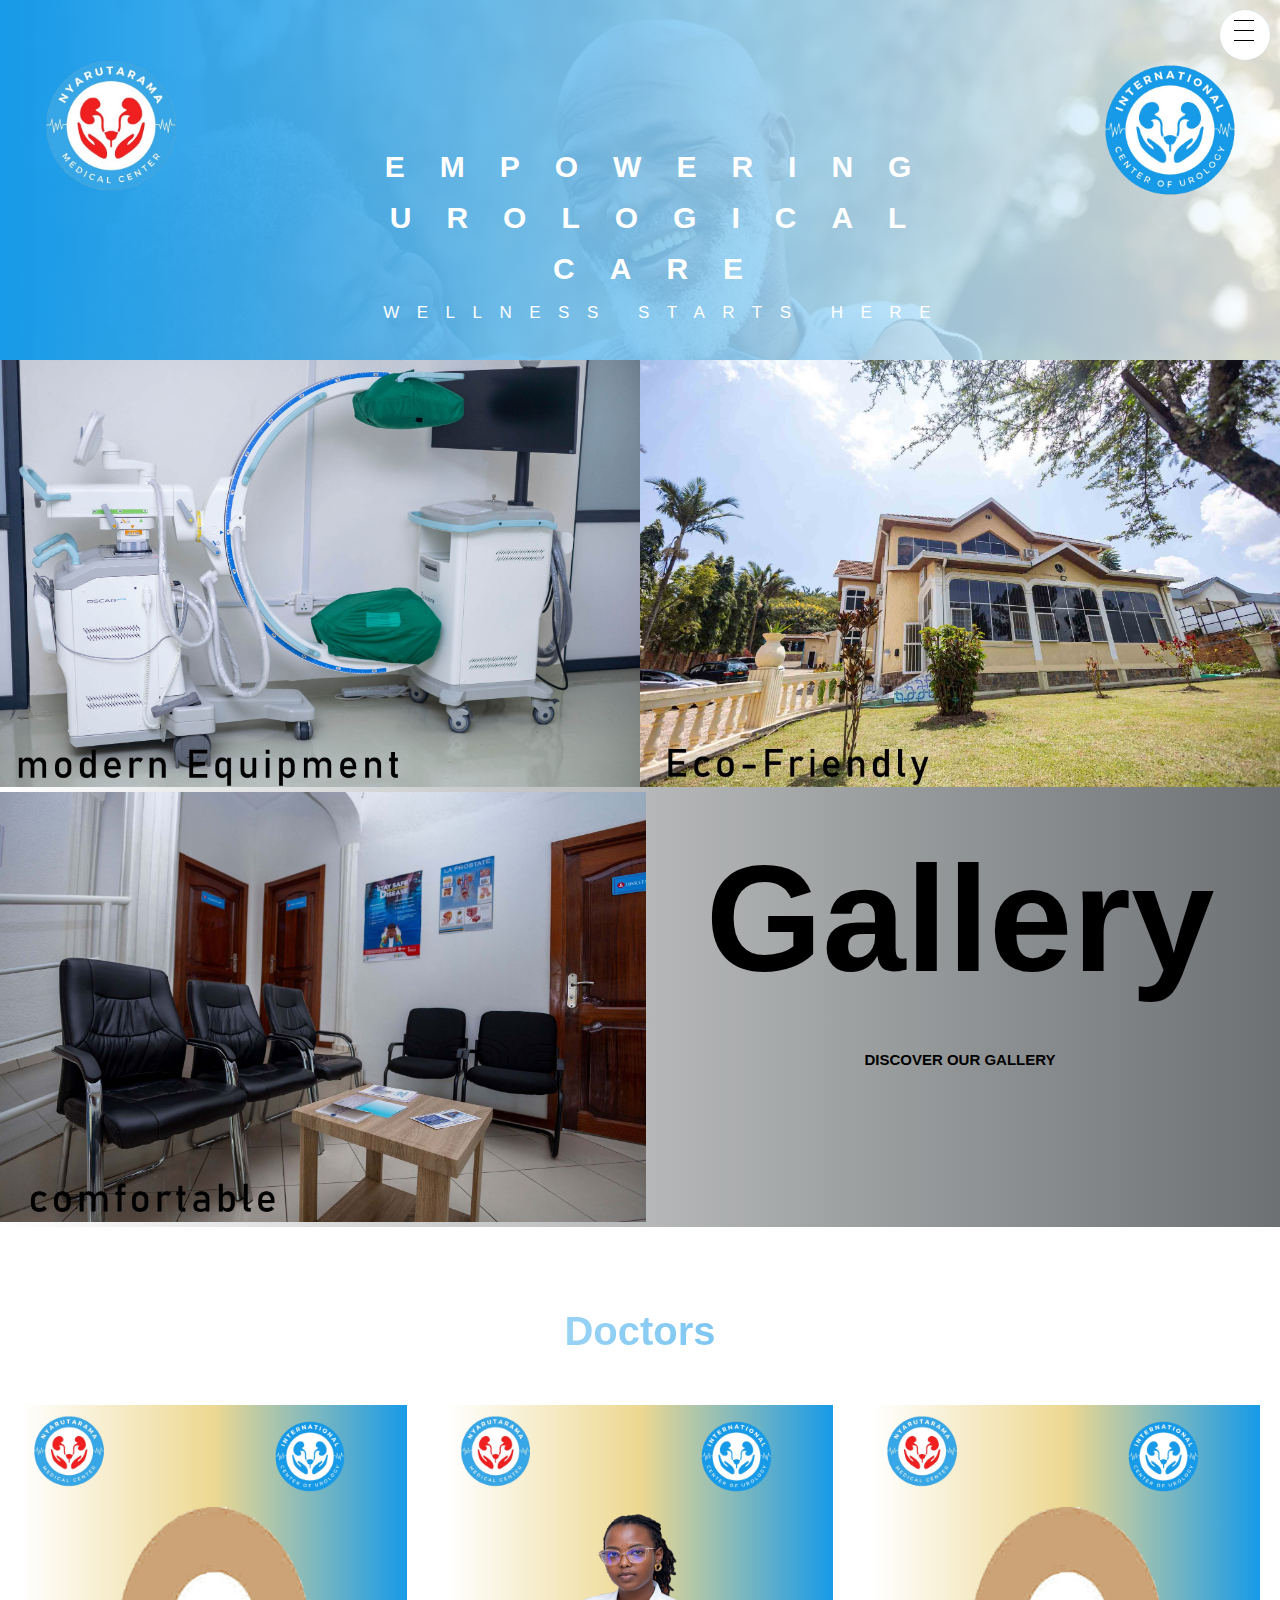
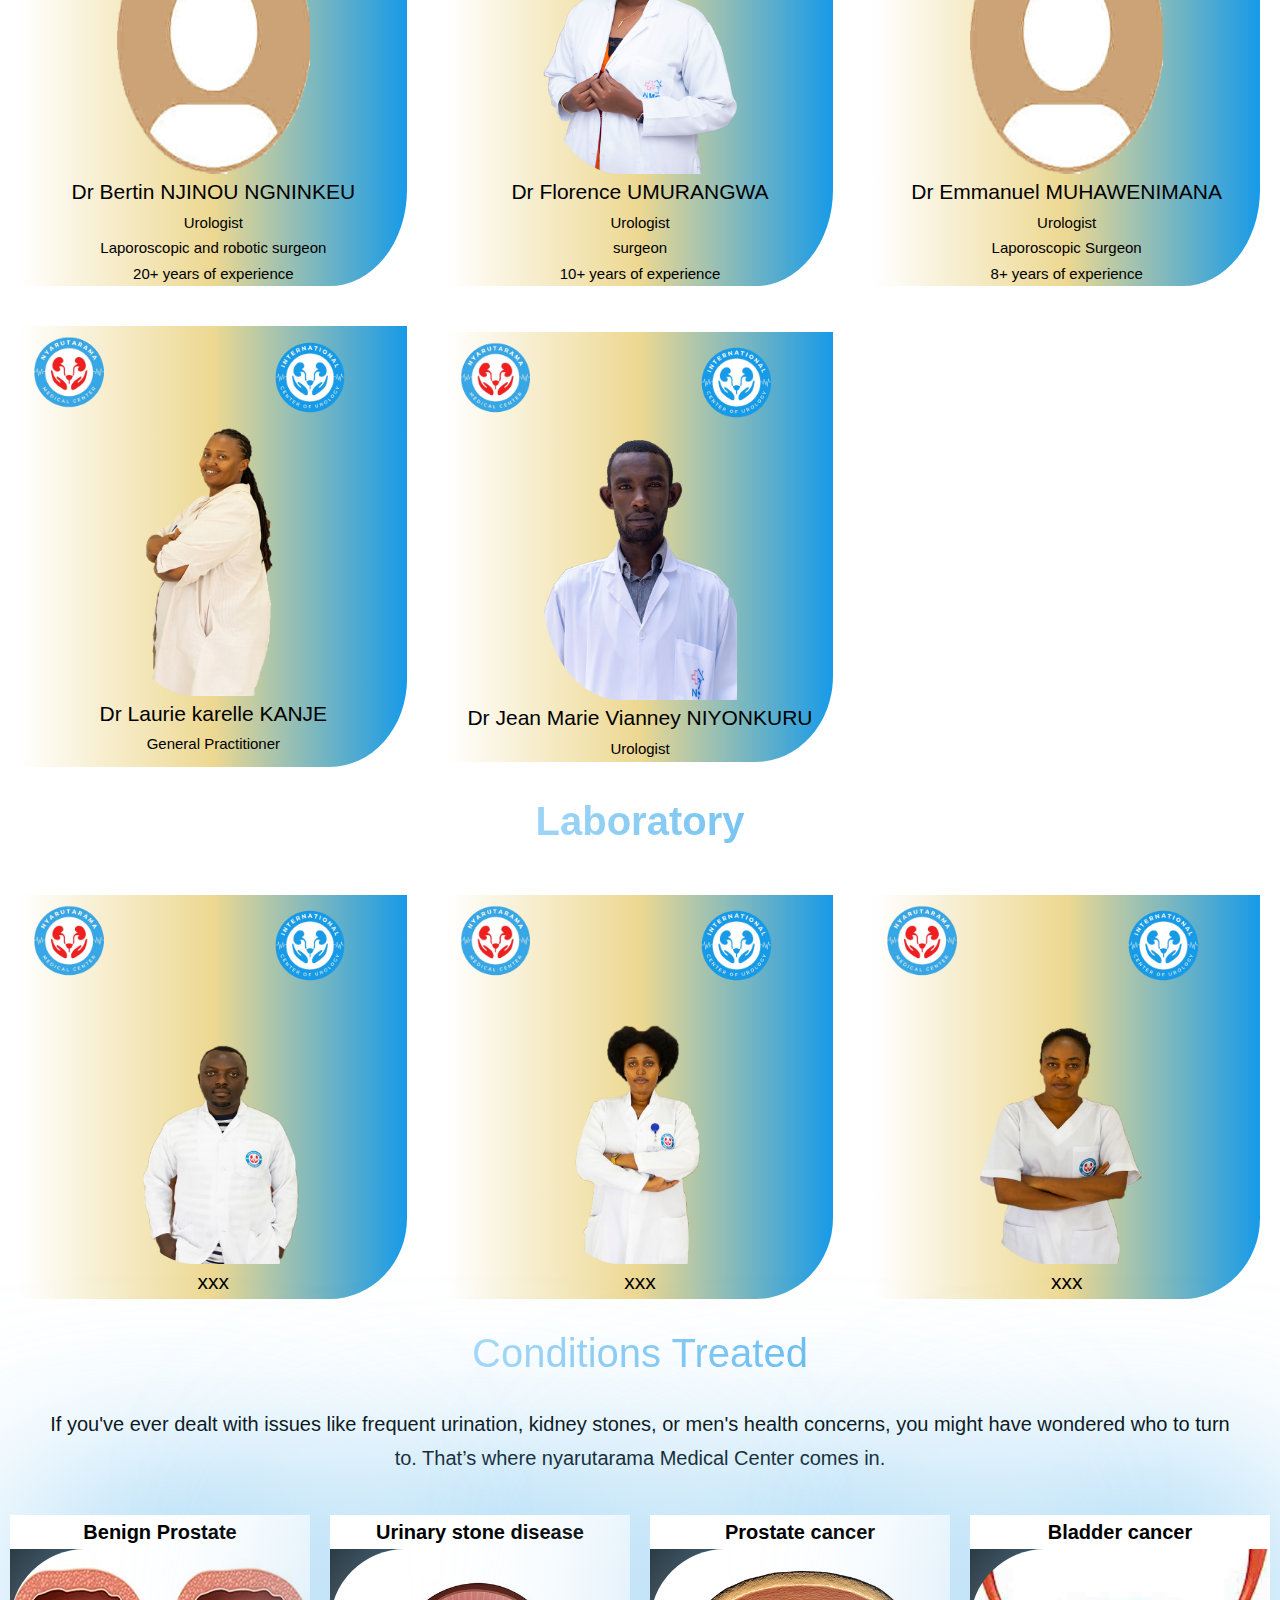
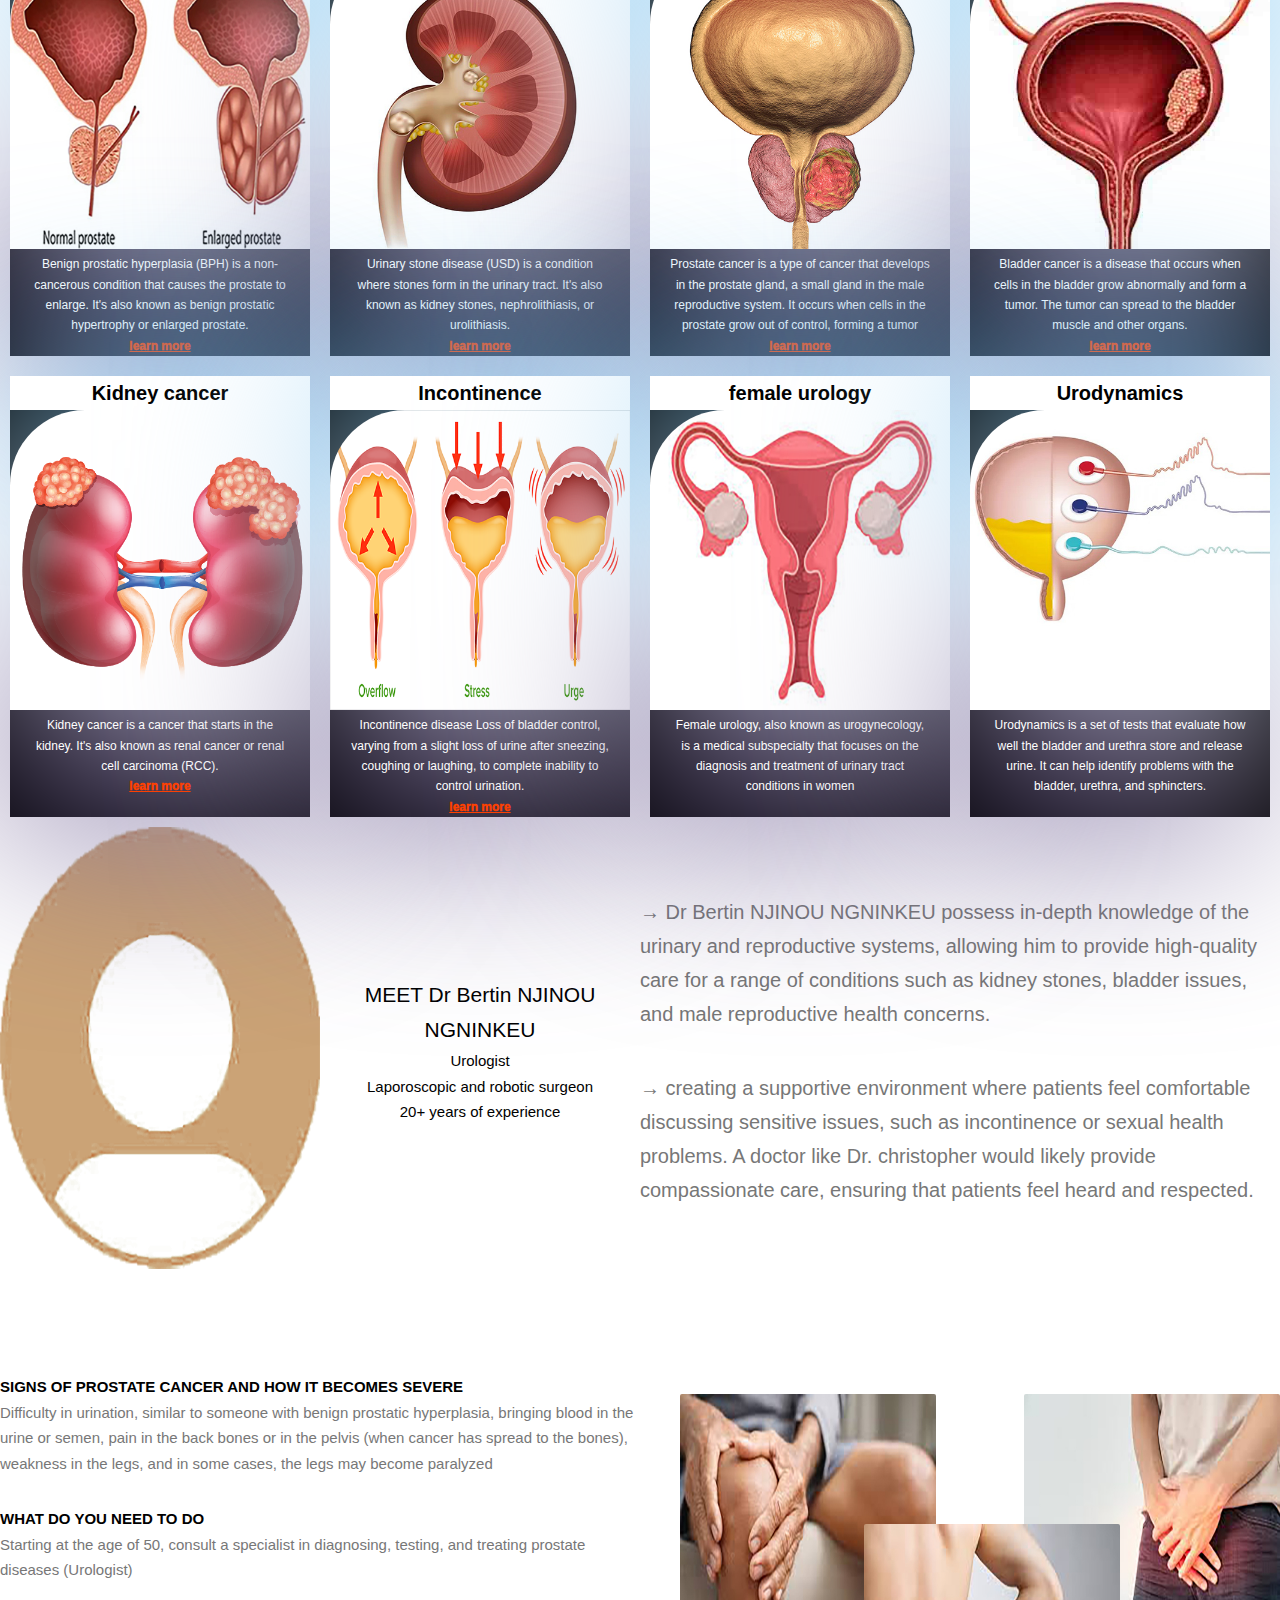
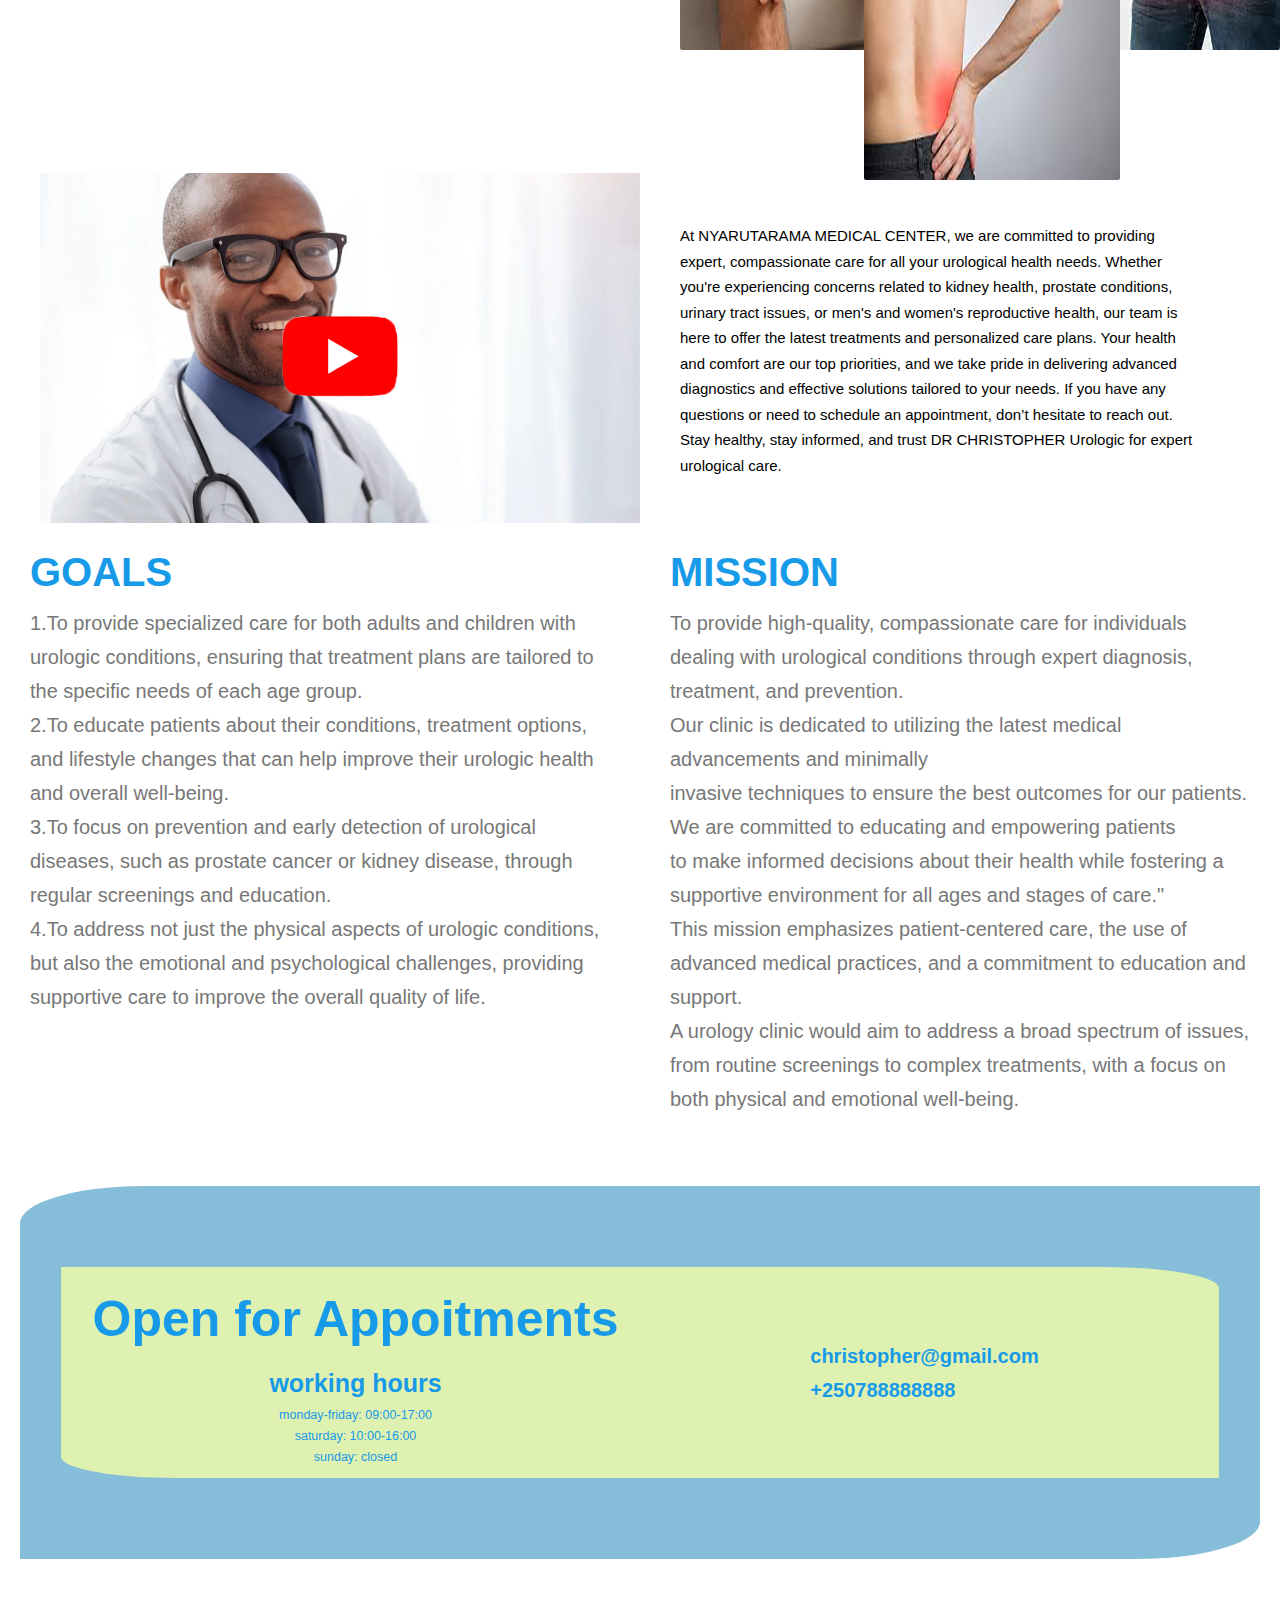
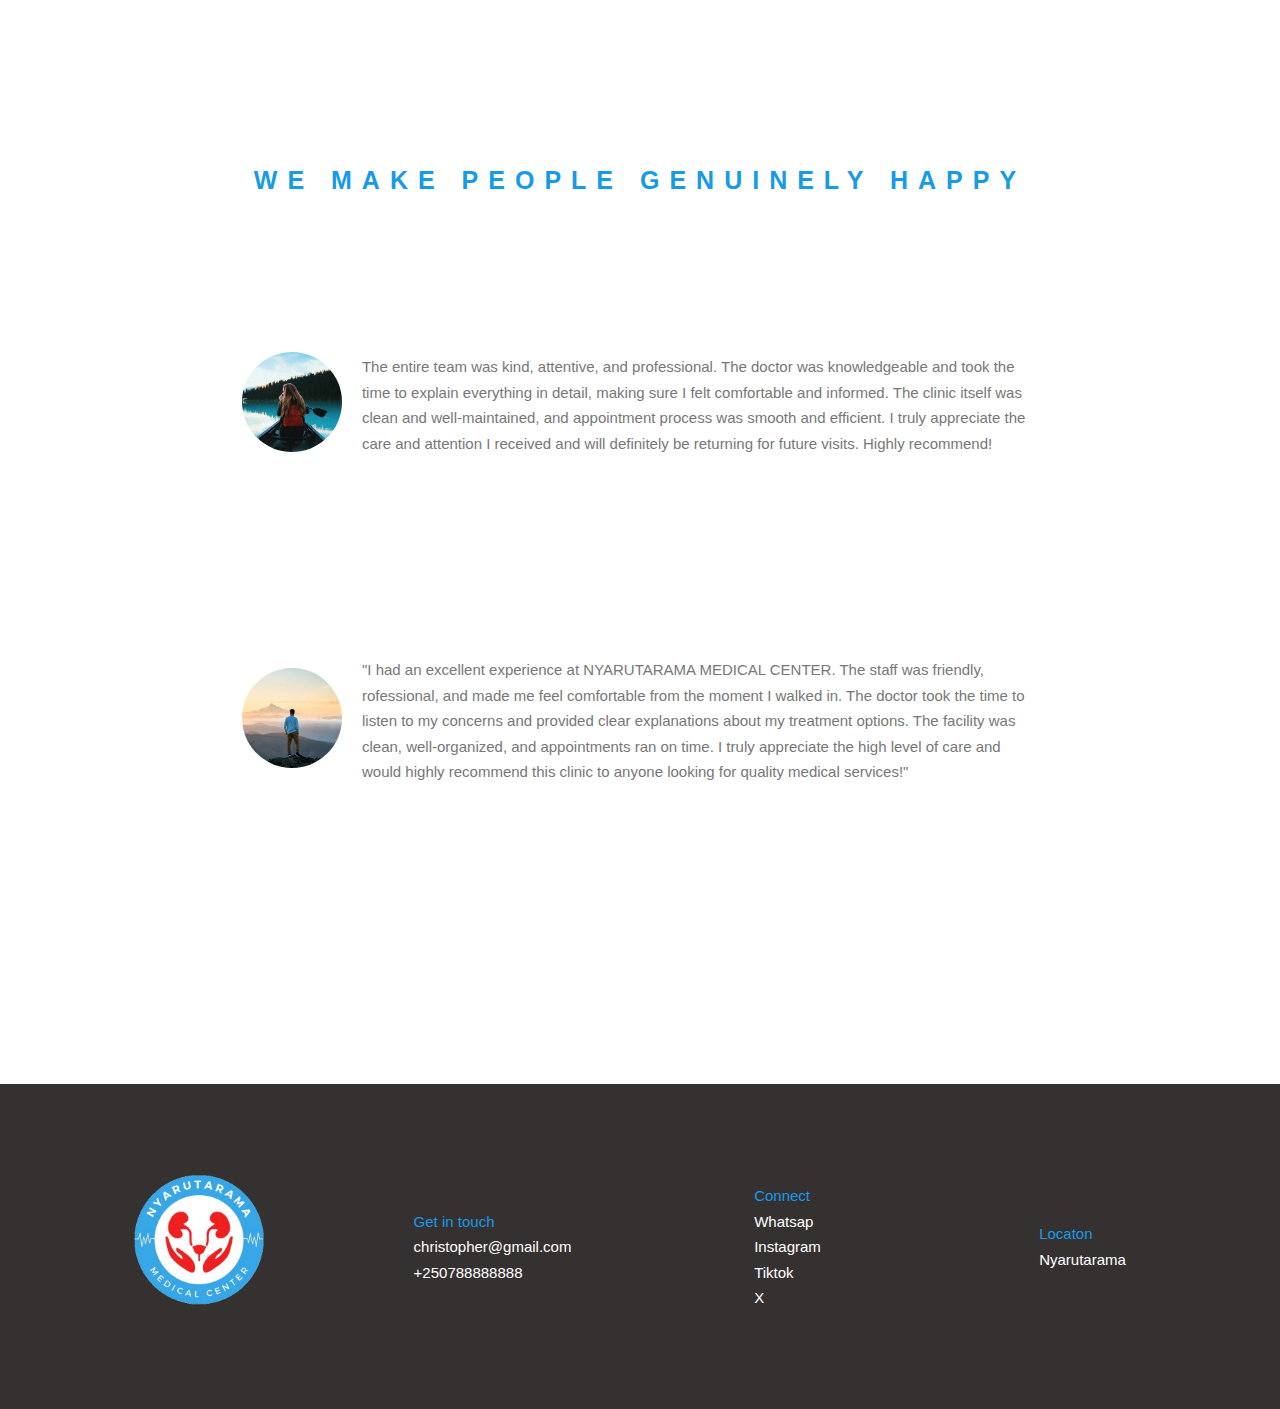
==== index.html @ eec33dc1 "Update index.html" ====
<!DOCTYPE html>
<html lang="en">
  <head>
    <meta charset="UTF-8" />
    <meta name="viewport" content="width=device-width, initial-scale=1.0" />
    <link rel="stylesheet" href="style.css" />
    <link rel="shortcut icon" type="image/png" href="logo2.png" />

    <title>nyarutarama medical center</title>
  </head>

  <body>
    <div class="navigaton">
      <input type="checkbox" class="navigation__checkbox" id="navi-toggle" title="Toggle Navigation">
      <label for="navi-toggle" class="navigation__button"><span class="navigation-icon">&nbsp;</span></label>
      <div class="navigation__background">&nbsp;</div>
      <nav class="navigation__nav">
        <ul class="navigation__list">
          <li class="navigation__item"><a href="about.html" class="navigation-link"><span class="span">01</span>About us </a></li>
          <li class="navigation__item"><a href="#" class="navigation-link"><span class="span">02</span>location</a></li>
          <li class="navigation__item"><a href="#" class="navigation-link"><span class="span">03</span>news feed</a></li>
        </ul>
      </nav>
    </div>
    <header class="header">
      <div class="header__logo-box">
        <img src="logo1.png" alt="logo" class="header__logo" />
      </div>
      <div class="header__logo-box_2">
        <img src="logo2.png" alt="logo" class="header__logo" />
      </div>

      <div class="header__text-box">
        <h1 class="heading-primary">
          <span class="heading-primary--main">Empowering Urological Care</span>
          <span class="heading-primary--sub">Wellness Starts Here</span>
        </h1>
      </div>
    </header>

    

    <div class="gallery">
      <div class="gallery-1">
        <img src="20-Recovered.jpg" alt="" class="gallery-1_2">
        <img src="3-Recovered.jpg" alt="" class="gallery-1_4">
      </div>
      <div class="gallery-2">
        <img src="28-Recovered.jpg" alt="" class="gallery-1_3">
        
        <h1 class="ga">Gallery</h1>
        <a href="gallery.html" class="gallery-link"><h3 class="discover">DISCOVER OUR GALLERY</h3></a>
      </div>
    </div>

    <div class="gallery-tittle"><h1 class="what-wedo_tittle">Doctors</h1> </div>

     <div class="doctors-card-1">


      <div class="doctors-card">
        <div class="author"> 
          <div class="company-logo"><img src="logo1.png" alt="" class="author-logo"></div>
          <div class="doctor-pic"><img src="logo2.png" alt="" class="doctor-pic-ed"></div>
        </div>
        <div class="doc-pic"><img src="profile.png" alt="" class="doc-pic_1"></div>
        <div class="info">
          <div class="name">Dr Bertin NJINOU NGNINKEU</div>
          <div class="position">Urologist</div>
          <div class="position">Laporoscopic and robotic surgeon</div>
          <div class="position">20+ years of experience</div>
        </div>
      </div>

      <div class="doctors-card">
        <div class="author"> 
          <div class="company-logo"><img src="logo1.png" alt="" class="author-logo"></div>
          <div class="doctor-pic"><img src="logo2.png" alt="" class="doctor-pic-ed"></div>
        </div>
        <div class="doc-pic"><img src="31.png" alt="" class="doc-pic_1"></div>
        <div class="info">
          <div class="name">Dr Florence UMURANGWA</div>
          <div class="position">Urologist</div>
          <div class="position">surgeon</div>
          <div class="position">10+ years of experience</div>
        </div>
      </div>


      <div class="doctors-card">
        <div class="author"> 
          <div class="company-logo"><img src="logo1.png" alt="" class="author-logo"></div>
          <div class="doctor-pic"><img src="logo2.png" alt="" class="doctor-pic-ed"></div>
        </div>
        <div class="doc-pic"><img src="profile.png" alt="" class="doc-pic_1"></div>
        <div class="info">
          <div class="name">Dr Emmanuel MUHAWENIMANA</div>
          <div class="position">Urologist</div>
          <div class="position">Laporoscopic Surgeon</div>
          <div class="position">8+ years of experience</div>
        </div>
      </div>
      <div class="doctors-card">
        <div class="author"> 
          <div class="company-logo"><img src="logo1.png" alt="" class="author-logo"></div>
          <div class="doctor-pic"><img src="logo2.png" alt="" class="doctor-pic-ed"></div>
        </div>
        <div class="doc-pic"><img src="Day2_recovered.png" alt="" class="doc-pic_1"></div>
        <div class="info">
          <div class="name">Dr Laurie karelle KANJE</div>
          <div class="position">General Practitioner</div>
          <h2 class="nyarutarama"></h2>
        </div>
      </div>

      <div class="doctors-card">
        <div class="author"> 
          <div class="company-logo"><img src="logo1.png" alt="" class="author-logo"></div>
          <div class="doctor-pic"><img src="logo2.png" alt="" class="doctor-pic-ed"></div>
        </div>
        <div class="doc-pic"><img src="30.png" alt="" class="doc-pic_1"></div>
        <div class="info">
          <div class="name">Dr Jean Marie Vianney NIYONKURU </div>
          <div class="position">Urologist</div>
          
        </div>
      </div>
     </div>

     <div class="gallery-tittle"><h1 class="what-wedo_tittle">Laboratory</h1> </div>

     <div class="doctors-card-1">
      <div class="doctors-card">
        <div class="author"> 
          <div class="company-logo"><img src="logo1.png" alt="" class="author-logo"></div>
          <div class="doctor-pic"><img src="logo2.png" alt="" class="doctor-pic-ed"></div>
        </div>
        <div class="doc-pic"><img src="Day2_6.png" alt="" class="doc-pic_1"></div>
        <div class="info">
          <div class="name">xxx</div>
          <div class="position"></div>
          <div class="position"></div>
          <div class="position"></div>
        </div>
      </div>

      <div class="doctors-card">
        <div class="author"> 
          <div class="company-logo"><img src="logo1.png" alt="" class="author-logo"></div>
          <div class="doctor-pic"><img src="logo2.png" alt="" class="doctor-pic-ed"></div>
        </div>
        <div class="doc-pic"><img src="Day2_16.png" alt="" class="doc-pic_1"></div>
        <div class="info">
          <div class="name">xxx</div>
          <div class="position"></div>
          <div class="position"></div>
          <div class="position"></div>
        </div>
      </div>


      <div class="doctors-card">
        <div class="author"> 
          <div class="company-logo"><img src="logo1.png" alt="" class="author-logo"></div>
          <div class="doctor-pic"><img src="logo2.png" alt="" class="doctor-pic-ed"></div>
        </div>
        <div class="doc-pic"><img src="Day2_23.png" alt="" class="doc-pic_1"></div>
        <div class="info">
          <div class="name">xxx</div>
          <div class="position"></div>
          <div class="position"></div>
          <div class="position"></div>
        </div>
      </div>

     </div>

   

    <div class="what-wedo_tittle">Conditions Treated</div>
    <div class="treatment-good-news">
      <p class="good-news">If you've ever dealt
         with issues like frequent urination, 
        kidney stones, or men's health concerns,
         you might have wondered who to turn to. 
         That’s where nyarutarama Medical Center comes in.</p>
    </div>
    <div class="what-wedo">
      <div class="task">
        <h1 class="task-name">Benign Prostate</h1>
        <img src="benign prostate.jpg" alt="" class="task-pic">
        <div class="diseases">
          <p class="disease-detail">Benign prostatic hyperplasia (BPH) 
            is a non-cancerous condition that causes the prostate to enlarge. It's also known 
            as benign prostatic hypertrophy or enlarged prostate. <br>
            <span class="learn"><a href="read-more_1.html" class="learn-more">learn more</a>
            </span>
           </p>
        </div>
      </div>
      <div class="task">
        <h1 class="task-name">Urinary stone disease</h1>
        <img src="urinary stone.jpg" alt="" class="task-pic">
        <div class="diseases">
          <p class="disease-detail"> <div class="diseases">
            <p class="disease-detail">Urinary stone disease (USD) is a condition where stones 
              form in the urinary
               tract. It's also known as kidney stones,
                nephrolithiasis, or 
                urolithiasis. <br> 
                <span class="learn"><a href="read-more_2.html" class="learn-more">learn more</a>
                </span>
             </p>
          </div> 
           </p>
        </div>
      </div>
      <div class="task">
        <h1 class="task-name">Prostate cancer</h1>
        <img src="prostate cancer.jpg" alt="" class="task-pic">
        <div class="diseases">
          <p class="disease-detail"> <div class="diseases">
            <p class="disease-detail">Prostate cancer is a type of cancer 
              that develops in the prostate gland, a small gland in the male reproductive
               system. It occurs when cells in the 
               prostate grow out of control, forming a tumor <br>
                <span class="learn"><a href="read-more_3.html" class="learn-more">learn more</a>
                </span>
             </p>
          </div> 
           </p>
        </div>
      </div>
      <div class="task">
        <h1 class="task-name">Bladder cancer</h1>
        <img src="bladder cancer.jpg" alt="" class="task-pic">
        <div class="diseases">
          <p class="disease-detail"> 
            <div class="diseases">
            <p class="disease-detail">Bladder cancer is a disease that occurs when
               cells in the bladder grow abnormally
               and form a tumor. The tumor can spread to the 
               bladder muscle and other organs. <br>
                <span class="learn"><a href="read-more_4.html" class="learn-more">learn more</a>
                </span>
             </p>
          </div> 
           </p>
        </div>
      </div>
      <div class="task">
        <h1 class="task-name">Kidney cancer</h1>
        <img src="kidney cancer.png" alt="" class="task-pic">
        <div class="diseases">
          <p class="disease-detail"> 
            <div class="diseases">
            <p class="disease-detail">Kidney cancer is a cancer that starts in the kidney. 
              It's also known as renal cancer or renal cell carcinoma (RCC).  <br>
                <span class="learn"><a href="read-more_5.html" class="learn-more">learn more</a>
                </span>
             </p>
          </div> 
           </p>
        </div>
      </div>
      <div class="task">
        <h1 class="task-name">Incontinence</h1>
        <img src="incontinency.png" alt="" class="task-pic">
        <div class="diseases">
          <p class="disease-detail"> 
            <div class="diseases">
            <p class="disease-detail"> Incontinence disease Loss of bladder control, varying from a slight loss of urine after sneezing,
               coughing or laughing, to complete inability to control urination. <br>
                <span class="learn"><a href="read-more_6.html" class="learn-more">learn more</a>
                </span>
             </p>
          </div> 
           </p>
        </div>
      </div>
      <div class="task">
        <h1 class="task-name">female urology</h1>
        <img src="female urology.jpg" alt="" class="task-pic">
        <div class="diseases">
          <p class="disease-detail"> 
            <div class="diseases">
            <p class="disease-detail">Female urology, also known as urogynecology, 
              is a medical subspecialty that focuses on the diagnosis and treatment of 
              urinary tract conditions in women <br>
          
             </p>
          </div> 
           </p>
        </div>
      </div>
      <div class="task">
        <h1 class="task-name">Urodynamics</h1>
        <img src="urodynamics.jpg" alt="" class="task-pic">
        <div class="diseases">
          <p class="disease-detail"> 
            <div class="diseases">
            <p class="disease-detail">Urodynamics is a set of tests that evaluate how 
              well the bladder and urethra
               store and release urine. It can help identify problems
                with the bladder, urethra, and sphincters.  <br>
              
             </p>
          </div> 
           </p>
        </div>
      </div>
    </div>

    <div class="meet">
      <div class="doc">
        <div class="doc-pic"><img src="profile.png" alt="" class="do"></div>
        <div class="doc-details">
          <div class="name">MEET Dr Bertin NJINOU NGNINKEU</div>
          <div class="position">Urologist</div>
          <div class="position">Laporoscopic and robotic surgeon</div>
          <div class="position">20+ years of experience</div>
        </div>
      </div>
      <div class="why-doc">
        <p class="full-det">&rarr; Dr Bertin NJINOU NGNINKEU possess in-depth knowledge
        of the urinary and reproductive systems, allowing him to 
        provide high-quality care for a range of conditions such as kidney stones,
        bladder issues, and male reproductive health concerns.
       </p>
       <p class="full-det-1">&rarr; creating a supportive environment 
         where patients feel comfortable discussing sensitive issues, such as 
         incontinence or sexual health problems. A doctor like Dr. christopher would likely provide
          compassionate care, ensuring that patients feel heard and respected.
        </p>
      </div>
    </div>

   
    
    
      <section class="section-about">
        </div>
        <div class="row">
          <div class="col-1-of-2">
            <h3 class="heading-teritiary">
              Signs of prostate cancer and how it becomes severe
            </h3>
            <p class="paragraph">
              Difficulty in urination, similar to someone with 
              benign prostatic hyperplasia, bringing blood in the 
              urine or semen, pain in the back bones or 
              in the pelvis (when cancer has spread to the bones),
               weakness in the legs, and in some cases,
                the legs may become paralyzed
            </p>

            <h3 class="heading-teritiary">
              What do you need to do
            </h3>
            <p class="paragraph">
              Starting at the age of 50, consult a specialist in diagnosing,
               testing, and treating prostate diseases (Urologist)
            </p>
            </div>
            <div class="col-1-of-2">
              <div class="composition">
              <img src="prostate cancer symptoms 1.jpg" alt="photo 1" class="composition__photo composition__photo--p1">
              <img src="prostate cancer symptoms 2.jpg" alt="photo 2" class="composition__photo composition__photo--p2">
              <img src="prostate cancer symptoms.jpg" alt="photo 3" class="composition__photo composition__photo--p3">
            </div>
            </div>
          </div>
        
        </div>
      </section>

      <div class="hear">
        <div class="hear-vid">
          <img src="doctor in interview.jpg" alt="" class="hear-vid-pic">
        </div>
        
        <div class="hear-what">
          <p class="hear-what_text">At NYARUTARAMA MEDICAL CENTER, we are 
            committed to providing expert, compassionate care for all
            
            your urological health needs. Whether you're experiencing
            
            
            concerns related to kidney health, prostate conditions,
             urinary tract issues, or men's and women's reproductive
              health, our team is here to offer the latest treatments and personalized care plans.
  
            Your health and comfort are our top priorities, and we
             take pride in delivering advanced diagnostics and
              effective solutions tailored to your needs. If you
               have any questions or need to schedule an appointment, don’t hesitate to reach out.
            
            Stay healthy, stay informed, and trust DR CHRISTOPHER Urologic for expert urological care.
          </p> 
          
        </div>
       
    </div>
    
      <div class="col-1-2">
        <div class="goals">
          <div class="goals-det">
            <h1 class="goals-tittle">GOALS</h1>
            <p class="goals-text">
                1.To provide specialized care for both adults and 
                children with urologic conditions, ensuring that treatment
                 plans are tailored to the specific needs of each age group. <br>
                 2.To educate patients about their conditions, treatment
                  options, and lifestyle changes that can help 
                 improve their urologic health and overall well-being. <br>
                 3.To focus on prevention and early detection of urological diseases, 
                 such as prostate cancer or kidney
                 disease, through regular screenings and education. <br>
                 4.To address not just the physical aspects of urologic conditions,
                  but also the emotional and psychological
                  challenges, providing supportive care to improve 
                  the overall quality of life.
            </p>
          </div>
        </div>
        <div class="mission">
          <div class="goals-det">
            <h1 class="goals-tittle">MISSION</h1>
            <p class="goals-text">
              To provide high-quality, compassionate care for individuals dealing with 
              urological conditions through expert diagnosis, treatment, 
              and prevention. <br> Our clinic is dedicated to utilizing the
               latest medical advancements and minimally <br> invasive
                techniques to ensure the best outcomes for our
                 patients. We are committed to educating and 
                 empowering patients <br> to make informed decisions
                  about their health while fostering a supportive
                   environment for all ages and stages of care." <br>
  
              This mission emphasizes patient-centered care, the use 
              of advanced medical practices, and a commitment to 
              education and support. <br> A urology clinic would aim to
               address a broad spectrum of issues, from routine
                screenings to complex treatments, with a focus
                 on both physical and emotional well-being.
            </p>
          </div>
        </div>
      </div>
     
      <div class="hours">
        <div class="hours-in-color">
          <div class="appoitments">
            <h1 class="appoitments-ready">Open for Appoitments</h1>
            <h2 class="open-hours">working hours</h2>
            <p class="hours-1">monday-friday: 09:00-17:00</p>
            <p class="hours-1">saturday: 10:00-16:00</p>
            <p class="hours-1">sunday: closed</p>
          </div>
          <div class="number">
            <h1 class="doctor-number">christopher@gmail.com</h1>
            <h1 class="doctor-number">+250788888888</h1>
          </div>
        </div>
        </div>

      <section class="section__stories">
        <div class="bg__video">
          <video class="bg__video--content" autoplay muted loop>
            <source src="img/video.mp4" type="video/mp4">
            <source src="img/video.webm" type="video/webm">
          </video>
        </div>
        <div class="centering">
          <h2 class="heading-secondary">we make people genuinely happy</h2>
        </div> 
        <div class="row-4 ">
          <div class="ess">
            <figure class="ess_cap">
              <img class="es" src="img/nat-8.jpg" alt="">
              <figcaption class="es__cap">cyci</figcaption>
            </figure>
          </div>
          <div>
            <p class="testimony">The entire team was kind,
               attentive, and professional. The doctor was knowledgeable and took the 
               time to explain everything in detail, making sure I felt comfortable and
                informed. The clinic itself was clean and well-maintained, and 
                 appointment process was smooth and efficient. I truly appreciate
                  the care and attention I received and will definitely be returning
                   for future visits. Highly recommend!
            </p>
          </div>
        </div>
        <div class="row-4 ">
          <div class="ess">
            <figure class="ess_cap">
              <img class="es" src="img/nat-9.jpg" alt="">
              <figcaption class="es__cap">chaste</figcaption>
            </figure>
          </div>
          <div class="testimony">
            <p>"I had an excellent experience at NYARUTARAMA MEDICAL CENTER. The staff was friendly, 
              rofessional, and made me feel comfortable from the moment 
              I walked in. The doctor took the time to listen to my concerns
               and provided clear explanations about my treatment options. 
               The facility was clean, well-organized, and appointments
                ran on time. I truly appreciate the high level of care and would highly recommend
               this clinic to anyone looking for quality medical services!"
            </p>
          </div>
        </div>
      </section>
     
      <footer class="footer">
        <div class="lo">
          <img src="logo1.png" alt="logo" class="header__logo" />
        </div>
        <div class="footer-parts"> 
        <div class="footer-tittle">Get in touch</div>
        <a href="" class="footer-link">christopher@gmail.com</a>
        <a href="" class="footer-link">+250788888888</a>
      </div>
      <div class="footer-parts"> 
        <div class="footer-tittle">Connect</div>
        <a href="" class="footer-link">Whatsap</a>
        <a href="" class="footer-link">Instagram</a>
        <a href="" class="footer-link">Tiktok</a>
        <a href="" class="footer-link">X</a>
      </div>
      <div class="footer-parts"> 
        <div class="footer-tittle">Locaton</div>
        <a href="" class="footer-link">Nyarutarama</a>
      </div>
      </footer>
      <div class="popup" id="popup">
        <div class="popup__content" >

          <div class="popup_pic">
            <img src="img/nat-8.jpg" alt="mumazi" class="popup_pic-1">
            <img src="img/nat-9.jpg" alt="kumusozi" class="popup_pic-2">
          </div>
          <div class="terms">
            <a href="#section-tours" class="popup-close">&times;</a>
            <p class="terms_p">
              <div class="terms_header">
                <h1 class="terms_p-1 heading-secondary">start booking now</h1>
                <h2 class="terms_p-1">important - please read the terms and conditions first</h2>
              </div> 
            </p>
            <div class="description">
              <div class="description-1">
                 <p>Lorem ipsum dolor sit amet consectetur adipisicing elit. Et, nam soluta eveniet eius aperiam dolorum iusto 
                  adipisci optio porro! Porro, magni laboriosam voluptatibus in eaque eos odit pariatur expedita rem.
                </p>
                
              </div>
              <div class="description-1">
                <p>Lorem ipsum dolor sit amet consectetur adipisicing elit. Et, nam soluta eveniet eius aperiam dolorum iusto 
                adipisci optio porro! Porro, magni laboriosam voluptatibus in eaque eos odit pariatur expedita rem.
               </p></div>
            </div>
            <a href="." class="bt bt-green">book now!</a>
          </div>
        </div>
      </div>
       
  </body>
</html>
---- style.css ----
/*
COLORS:

Light green: #7ed56f
Medium green: #55c57a
Dark green: #28b485

*/

*,
::after,
::before {
  padding: 0;
  margin: 0;
  box-sizing: inherit;
}

html {
  font-size: 62.5%;

/*1200px*/
@media only screen and (max-width: 75em) {
  html {
    font-size: 53.25%;
  }
}

/*900px*/
@media only screen and (max-width: 56.25em) {
  html {
    font-size: 50%;
  }
}

/*612px*/
@media only screen and (max-width: 38.25em) {
  html {
    font-size: 38%;
  }
}
/*420px*/
@media only screen and (max-width: 26.25em) {
  html {
    font-size: 26%;
  }
}

/*320px*/
@media only screen and (max-width: 20em) {
  html {
    font-size: 23%;
  }
}

@media only screen and (min-width: 112.5em) {
  html {
    font-size: 75%;
  }
}
/*'only screen and' means that our media query will be applied on screens only not on printing*/
/*'only screen and (hover: none)' means that our media query will be applied on devices with no hover options 
eg:smart phones or touch screens*/

body {
  font-family: 'lato', sans-serif;
  font-weight: 400;
  /* font-size: 16px;*/
  line-height: 1.7;
  color: #777;
  box-sizing: border-box;
}

.header {
  height: 40vh;
  background-image: linear-gradient(
      to right,
      rgba(23, 154, 232, 1),
      rgba(255, 255, 255, 0.8)
    ),
    url(happy\ old\ couple.jpg);
  background-size: cover;
  background-position: top;
  position: relative;
  clip-path: polygon(0 0, 100% 0, 100% 60vh, 0 100%);
  z-index: 1;
}

/*612px*/

@media only screen and (max-width: 38.25em) {
  .header {
    height: 30vh;
  }
}

/*420px*/

@media only screen and (max-width: 26.25em) {
  .header {
    height: 28vh;
  }
}

.header__logo-box {
  position: absolute;
  top: 4rem;
  left: 2rem;
}

.header__logo-box_2 {
  position: absolute;
  top: 4rem;
  right: 2rem;
}

.header__logo {
  height: 20vh;
}

@media only screen and (max-width: 38.25em) {
  .header__logo {
    height: 15vh;
  }
}

/*420px*/
@media only screen and (max-width: 26.25em) {
  .header__logo {
    height: 12vh;
  }
}

.header__text-box {
  position: absolute;
  top: 65%;
  left: 40%;
  transform: translate(-30%, -50%);
  text-align: center;
}
.heading-primary {
  color: #fff;
  text-transform: uppercase;
  margin: 1rem;
}
.heading-primary--main {
  display: inline-block;
  font-size: 3rem;
  letter-spacing: 3.5rem;
  animation-name: movinleft;
  animation-duration: 1s;
}

.heading-primary--sub {
  display: inline-block;
  font-size: 1.7rem;
  font-weight: 400;
  letter-spacing: 1.75rem;
  animation-name: movinright;
  animation-duration: 1s;
}

.heading-primary-sub:hover {
  display: block;
  font-size: 1.7rem;
  font-weight: 400;
  letter-spacing: 1.75rem;
  animation-name: movinright;
  animation-duration: 1s;
}
@keyframes movinleft {
  0% {
    opacity: 0;
    transform: translateX(10rem);
  }
  50% {
    transform: translate(-5rem);
  }
  100% {
    opacity: 1;
    transform: translateX(0);
  }
}
@keyframes movinright {
  0% {
    opacity: 0;
    transform: translateX(-10rem);
  }
  50% {
    transform: translate(5rem);
  }
  100% {
    opacity: 1;
    transform: translateX(0);
  }
}
@keyframes movinbottom {
  0% {
    opacity: 0;
    transform: translateY(6rem);
  }

  100% {
    opacity: 1;
    transform: translateY(0);
  }
}
.gallery {
  display: grid;
  grid-template-columns: repeat(auto-fit, minmax(250px, 1fr));
  background-image: linear-gradient(
    to left,
    rgb(109, 113, 115),
    rgba(255, 255, 255, 0.8)
  );
  margin-bottom: 7rem;
}

.gallery-1_2 {
  max-width: 100%;
}

.gallery-1_3 {
  max-width: 100%;
}

.gallery-1_4 {
  max-width: 101%;
}

.cap {
  position: absolute;
  top: 36rem;
  left: 2rem;
  color: black;
  font-size: 4rem;
  font-weight: 50;
  letter-spacing: 0.8rem;
}

.cap-1 {
  position: absolute;
  top: 35rem;
  left: 2rem;
  color: black;
  font-size: 4rem;
  font-weight: 50;
  letter-spacing: 0.8rem;
}
.cap-2 {
  position: absolute;
  top: 78rem;
  left: 2rem;
  color: black;
  font-size: 4rem;
  font-weight: 50;
  letter-spacing: 0.8rem;
}
.ga {
  color: black;
  font-size: 15rem;
  font-family: 'Trebuchet MS', 'Lucida Sans Unicode', 'Lucida Grande',
    'Lucida Sans', Arial, sans-serif;
  align-self: center;
  justify-self: center;
}

.discover {
  color: black;
  font-size: 1.5rem;
  align-self: center;
  justify-self: center;
}

/*420px*/

@media only screen and (max-width: 26.25em) {
  .discover {
    font-size: 3rem;
  }
}

.gallery-link,
.gallery-link:link,
.gallery-link:visited {
  text-decoration: none;
}
.doctors-card-1 {
  display: grid;
  grid-template-columns: repeat(3, 1fr);
  align-items: center;
  justify-items: center;
}

/*420px*/

@media only screen and (max-width: 26.25em) {
  .doctors-card-1 {
    display: grid;
    grid-template-columns: repeat(2, 1fr);
  }
}

.doctors-card {
  background-image: linear-gradient(
    to left,
    rgba(23, 154, 232, 1),
    rgb(237, 216, 145),
    rgba(255, 255, 255, 0.8)
  );
  border-bottom-right-radius: 20%;
  margin: 2rem;
}
.author {
  display: grid;
  grid-template-columns: repeat(2, 1fr);
  align-items: center;
  justify-items: center;
  border-top-left-radius: 10%;
  border-top-right-radius: 10%;
}
.doc-pic_1 {
  max-width: 50%;
  margin: auto;
  display: block;
  border-bottom-left-radius: 40%;
}
.info {
  align-content: center;
  justify-content: center;
}
.author-logo {
  max-width: 50%;
}
.doctor-pic-ed {
  max-width: 50%;
  margin: auto;
  display: block;
}
.name {
  font-size: 2.1rem;
  text-align: center;
  color: black;
}
/*420px*/

@media only screen and (max-width: 26.25em) {
  .name {
    font-size: 3rem;
  }
}
.position {
  font-size: 1.5rem;
  text-align: center;
  color: black;
}

/*420px*/

@media only screen and (max-width: 26.25em) {
  .position {
    font-size: 3rem;
  }
}
.nyarutarama {
  text-align: center;
  color: black;
  margin-top: 1rem;
}
.what-wedo_tittle {
  font-size: 4rem;
  text-align: center;
  margin-bottom: 2rem;
  background-image: linear-gradient(
    to left,
    rgba(23, 154, 232, 1),
    rgba(255, 255, 255, 0.8)
  );
  color: transparent;
  -webkit-background-clip: text;
  background-clip: text;
}

/*420px*/

@media only screen and (max-width: 26.25em) {
  .what-wedo_tittle {
    font-size: 6rem;
  }
}
.good-news {
  font-size: 2rem;
  text-align: center;
  padding: 0 5rem;
  margin-bottom: 3rem;
  color: black;
}

@media only screen and (max-width: 26.25em) {
  .good-news {
    font-size: 3.5rem;
  }
}

.what-wedo {
  display: grid;
  grid-template-columns: repeat(4, 1fr);
}

/*900px*/

@media only screen and (max-width: 56.25em) {
  .what-wedo {
    display: grid;
    grid-template-columns: repeat(3, 1fr);
  }
}

/*420px*/

@media only screen and (max-width: 26.25em) {
  .what-wedo {
    display: grid;
    grid-template-columns: repeat(2, 1fr);
  }
}
.task {
  margin: 1rem;
  position: relative;
  z-index: 1;
  background-color: rgb(0, 0, 0);
}
.task::before {
  content: '';
  position: absolute;
  top: -2px;
  bottom: -2px;
  left: -2px;
  right: -2px;
  z-index: -1;
}
.task::after {
  content: '';
  position: absolute;
  top: -2px;
  bottom: -2px;
  left: -2px;
  right: -2px;
  z-index: -2;
  filter: blur(100px);
}
.task::after,
.task::after {
  background: linear-gradient(
    200deg,
    rgba(23, 154, 232, 1),
    rgba(255, 255, 255, 0.8),
    rgb(40, 17, 94)
  );
}
.task-name {
  font-size: 2em;
  text-align: center;
  color: black;
  background-color: white;
}

/*420px*/

@media only screen and (max-width: 26.25em) {
  .task-name {
    font-size: 4rem;
  }
}
.task-pic {
  max-width: 100%;
  border-top-left-radius: 25%;
}

.disease-detail {
  color: rgb(255, 255, 255);
  text-align: center;
  padding: 0rem 2rem;
  font-size: 1.2rem;
}

/*420px*/

@media only screen and (max-width: 26.25em) {
  .disease-detail {
    font-size: 3rem;
  }
}

.learn-more {
  color: rgb(255, 64, 0);
  color: 1.1;
  font-weight: 1000;
}
.meet {
  display: grid;
  grid-template-columns: repeat(2, 1fr);
  align-items: center;
  animation: autoshowanimation both;
  animation-timeline: view(80% 30%);
}
@keyframes autoshowanimation {
  from {
    opacity: 0;
    transform: translateY(200px) scale(-1);
  }
  to {
    opacity: 1;
    transform: translateY(0) scale(1);
  }
}

/*420px*/

@media only screen and (max-width: 26.25em) {
  .meet {
    display: grid;
    grid-template-columns: 1fr;
  }
}

.doc {
  display: grid;
  grid-template-columns: repeat(2, 1fr);
  align-items: center;
}
.do {
  max-width: 100%;
}
.full-det {
  font-size: 2rem;
}

@media only screen and (max-width: 26.25em) {
  .full-det {
    font-size: 3.5rem;
  }
}
.full-det-1 {
  font-size: 2rem;
  margin-top: 4rem;
}

@media only screen and (max-width: 26.25em) {
  .full-det-1 {
    font-size: 3.5rem;
  }
}
.hours {
  margin: 2rem;
  background-color: rgb(134, 189, 216);
  border-top-left-radius: 10%;
  border-bottom-right-radius: 10%;
  padding: 0.1rem;
}

.hours-in-color {
  display: grid;
  grid-template-columns: repeat(2, 1fr);
  align-items: center;
  justify-items: center;
  color: rgba(23, 154, 232, 1);
  background-color: rgb(223, 241, 177);
  margin: 8rem 4rem;
  border-bottom-left-radius: 10%;
  border-top-right-radius: 10%;
  padding: 1rem;
}

.appoitments-ready {
  font-size: 5rem;
  text-align: center;
}

.open-hours {
  font-size: 2.5rem;
  text-align: center;
}

.hours-1 {
  text-align: center;
  font-size: 1.25rem;
}

/*612px*/

@media only screen and (max-width: 38.25em) {
  .hours-1 {
    font-size: 2rem;
  }
}

/*420px*/

@media only screen and (max-width: 26.25em) {
  .hours-1 {
    font-size: 3rem;
  }
}

/*420px*/

@media only screen and (max-width: 26.25em) {
  .doctor-number {
    font-size: 3rem;
  }
}

.section-about {
  padding: 15rem 0;
  margin-top: -5rem;
  margin-bottom: 10rem;
}

.centering {
  text-align: center;
}
.u-margin-bottom {
  margin-bottom: 7rem;
  margin-top: 10rem;
}
.heading-secondary {
  text-transform: uppercase;
  letter-spacing: 1rem;
  font-size: 2.5rem;
  color: rgba(23, 154, 232, 1);
  display: inline-block;
  font-weight: 700;
  transition: all 0.3s;
}

.heading-secondary:hover {
  transform: skewY(2deg) skewX(20deg) scale(1.1);
}
.row {
  margin-bottom: -10rem;
  display: grid;
  grid-template-columns: 1fr 1fr;
}
/*420px*/

@media only screen and (max-width: 26.25em) {
  .row {
    display: grid;
    grid-template-columns: 1fr;
    margin-bottom: 28rem;
  }
}

.heading-teritiary {
  color: black;
  font-size: 1.5rem;
  font-weight: 700;
  text-transform: uppercase;
}

/*420px*/

@media only screen and (max-width: 26.25em) {
  .heading-teritiary {
    font-size: 3.5rem;
  }
}

.u-margin-bottom-2 {
  margin-bottom: 2rem;
}
.paragraph {
  font-size: 1.5rem;
}

/*420px*/

@media only screen and (max-width: 26.25em) {
  .paragraph {
    font-size: 3.5rem;
  }
}
.paragraph:not(:last-child) {
  margin-bottom: 3rem;
}

.composition {
  position: relative;
  transition: all 0.5s;
}

.composition__photo {
  width: 40%;
  box-shadow: 0 1.5rem 4rem black 0.4;
  border-radius: 2px;
  position: absolute;
  z-index: 10;
  transition: all 0.5s;
  outline-offset: 2rem;
}
.composition__photo--p1 {
  left: 4rem;
  top: 2rem;
}
/*420px*/

@media only screen and (max-width: 26.25em) {
  .composition__photo--p1 {
    max-width: 30%;
    left: 10rem;
  }
}
.composition__photo--p2 {
  right: 0;
  top: 2rem;
}
/*420px*/

@media only screen and (max-width: 26.25em) {
  .composition__photo--p2 {
    max-width: 30%;
    right: 10rem;
  }
}

.composition__photo--p3 {
  left: 35%;
  top: 15rem;
}
/*420px*/

@media only screen and (max-width: 26.25em) {
  .composition__photo--p3 {
    max-width: 30%;  
  }
}
.composition__photo--p1:hover {
  z-index: 20;
  transform: scale(1.05);
  outline: 1.5rem solid rgba(23, 154, 232, 1);
}
.composition__photo--p2:hover {
  z-index: 20;
  transform: scale(1.05);
  outline: 1.5rem solid rgba(23, 154, 232, 1);
}
.composition__photo--p3:hover {
  z-index: 20;
  transform: scale(1.05);
  outline: 1.5rem solid rgba(23, 154, 232, 1);
}
.composition:hover .composition__photo:not(:hover) {
  transform: scale(0.6);
}
.hear {
  display: grid;
  grid-template-columns: repeat(2, 1fr);
  padding: 4rem;
  align-items: center;
  justify-items: center;
}

/*612px*/

@media only screen and (max-width: 38.25em) {
  .hear {
    display: grid;
    grid-template-columns: 1fr;
  }
}

.hear-what_text {
  font-size: 1.5rem;
  padding: 4rem;
  color: black;
}
/*420px*/

@media only screen and (max-width: 26.25em) {
  .hear-what_text {
    font-size: 3.5rem;
  }
}

.hear-vid-pic {
  max-width: 100%;
}
.col-1-2 {
  display: grid;
  grid-template-columns: repeat(2, 1fr);
  margin-top: -8rem;
}

/*612px*/

@media only screen and (max-width: 38.25em) {
  .col-1-2 {
    display: grid;
    grid-template-columns: 1fr;
  }
}

@media only screen and (max-width: 26.25em) {
  .col-1-2 {
    display: grid;
    grid-template-columns: 1fr;
  }
}

.goals {
  padding: 5rem 3rem;
}

.mission {
  padding: 5rem 3rem;
}

.goals-tittle {
  font-size: 4rem;
  color: rgba(23, 154, 232, 1);
}

/*420px*/

@media only screen and (max-width: 26.25em) {
  .goals-tittle {
    font-size: 5rem;
  }
}
.goals-text {
  font-size: 2rem;
}

/*420px*/

@media only screen and (max-width: 26.25em) {
  .goals-text {
    font-size: 3.5rem;
  }
}
.section__stories {
  padding: 15rem 0rem;
  margin-top: 5rem;
}

.row-4 {
  display: grid;
  grid-template-columns: 12rem 1fr;
  background-color: rgb(255, 255, 2550, 0.5);
  margin: 10rem 15%;
  padding: 5rem;
  align-items: center;
  transform: skewX(-10deg);
}

/*612px*/

@media only screen and (max-width: 38.25em) {
  .row-4 {
    margin: 10rem 5%;
  }
}

/*420px*/

@media only screen and (max-width: 26.25em) {
  .row-4 {
    transform: skewX(0deg);
  }
}

.row-4 > * {
  transform: skewX(10deg);
}
/*420px*/

@media only screen and (max-width: 26.25em) {
  .row-4 > * {
    transform: skewX(0deg);
  }
}

.es {
  width: 10rem;
  height: 10rem;
  border-radius: 25rem;
  object-fit: cover;
}

.es__cap {
  position: absolute;
  top: 3rem;
  left: 2rem;
  color: white;
  font-size: 20px;
  opacity: 0;
  transform: translate(50%, 50%);
  transition: all 1s;
}

.testimony {
  font-size: 1.5rem;
}

/*420px*/

@media only screen and (max-width: 26.25em) {
  .testimony {
    font-size: 3rem;
  }
}

.row-4:hover .es__cap {
  opacity: 1;
  transform: translate(10%, 20%);
}
.row-4:hover .es {
  filter: blur(0.2rem);
}
.push {
  margin-left: 17rem;
}

.section__stories {
  position: relative;
}
.bg__video {
  position: absolute;
  top: 0;
  left: 0;
  height: 100%;
  width: 100%;
  z-index: -1;
  opacity: 0.15;
}
.bg__video--content {
  height: 100%;
  width: 100%;
  object-fit: cover;
}

.footer {
  display: grid;
  grid-template-columns: repeat(4, 1fr);
  padding: 7rem 5rem;
  background-color: rgb(54, 49, 49);
  align-items: center;
  justify-items: center;
}

/*420px*/

@media only screen and (max-width: 26.25em) {
  .footer {
    display: grid;
    grid-template-columns: repeat(3, 1fr);
  }
}

.footer-tittle {
  font-size: 1.5rem;
  color: rgba(23, 154, 232, 1);
}
/*612px*/

@media only screen and (max-width: 38.25em) {
  .footer-tittle {
    font-size: 2rem;
  }
}

/*420px*/

@media only screen and (max-width: 26.25em) {
  .footer-tittle {
    font-size: 3rem;
  }
}
.footer-link {
  text-decoration: none;
  border: none;
  color: white;
  font-size: 1.5rem;
  display: block;
}

/*612px*/

@media only screen and (max-width: 38.25em) {
  .footer-link {
    font-size: 2rem;
  }
}

/*420px*/

@media only screen and (max-width: 26.25em) {
  .footer-link {
    font-size: 3rem;
  }
}

.navigation__background {
  height: 5rem;
  width: 5rem;
  border-radius: 50%;
  position: fixed;
  top: 1rem;
  right: 1rem;
  background-image: radial-gradient(
    rgba(23, 154, 232, 1),
    rgba(255, 255, 255, 0.8)
  );
  z-index: 1000;
  transition: all 1s;
}

.navigation__button {
  height: 5rem;
  width: 5rem;
  border-radius: 50%;
  text-transform: uppercase;
  background-color: white;
  position: fixed;
  top: 1rem;
  right: 1rem;
  z-index: 2000;
  text-align: center;
}
.navigation__checkbox {
  display: none;
}
.navigation__checkbox {
  display: none;
}
.navigation__nav {
  height: 100vh;
  width: 100%;
  position: fixed;
  top: 0;
  left: 0;
  z-index: 1500;
  opacity: 0;
  width: 0;
  transition: all 1s;
}
.navigation__list {
  display: inline-block;
  position: absolute;
  top: 50%;
  left: 50%;
  transform: translate(-50%, -50%);
  list-style: none;
}
.navigation-link:link,
.navigation-link:visited {
  display: inline-block;
  text-decoration: none;
  color: white;
  text-transform: uppercase;
  font-size: 2.5rem;
  background-image: linear-gradient(100deg, transparent 50%, white 50%);
  background-size: 210%;
  transition: all 1s;
}
.span {
  margin-right: 1rem;
}
.navigation-link:hover,
.navigation-link:active {
  background-position: 100%;
  color: rgb(0, 0, 0);
}
.navigation__item {
  margin: 1rem;
}
.navigation__checkbox:checked ~ .navigation__background {
  opacity: 1;
  transform: scale(80);
  transition: all 1s;
}
.navigation__checkbox:checked ~ .navigation__nav {
  opacity: 1;
  width: 100%;
  transition: all 1s;
}

.navigation-icon {
  height: 1px;
  width: 2rem;
  background-color: black;
  display: inline-block;
  position: absolute;
  margin-top: 3rem;
  margin-left: -1.1rem;
}
.navigation-icon::before,
.navigation-icon::after {
  content: '';
  height: 1px;
  width: 2rem;
  background-color: rgb(0, 0, 0);
  display: inline-block;
  position: absolute;
  left: 0rem;
}
.navigation-icon::before {
  top: -2rem;
  left: 0rem;
}
.navigation-icon::after {
  top: -1rem;
}
.navigation__checkbox:checked ~ .navigation__button .navigation-icon {
  background-color: transparent;
}
.navigation__checkbox:checked ~ .navigation__button .navigation-icon::after {
  top: -1rem;
  transform: rotate(45deg);
}
.navigation__checkbox:checked ~ .navigation__button .navigation-icon::before {
  top: -1rem;
  transform: rotate(-45deg);
}
.popup {
  height: 100vh;
  width: 100%;
  position: fixed;
  top: 0;
  left: 0;
  background-color: rgb(0, 0, 0, 0.8);
  opacity: 0;
  visibility: hidden;
}
.popup:target {
  opacity: 1;
  visibility: visible;
}

.popup__content {
  height: 41rem;
  width: 71%;
  background-color: white;
  position: absolute;
  top: 50%;
  left: 50%;
  transform: translate(-50%, -50%);
  display: grid;
  grid-template-columns: 1fr 2fr;
  opacity: 0;
  transform: translate(-50%, -50%) scale(0.5);
  transition: all 0.4s;
}
.popup:target .popup__content {
  opacity: 1;
  transform: translate(-50%, -50%) scale(1);
}
.popup_pic-1 {
  width: 100%;
}
.popup_pic-2 {
  width: 100%;
}
.popup-close,
.popup-close :link,
.popup-close:visited {
  color: black;
  position: absolute;
  top: 2.5rem;
  right: 2.5rem;
  font-size: 3rem;
  text-decoration: none;
  display: inline-block;
}
.popup-close:hover {
  color: #7ed56f;
}
.description {
  display: grid;
  grid-template-columns: 1fr 1fr;
}
.terms {
  padding: 6rem 2%;

  .terms_p-1 {
    text-transform: uppercase;
    margin-bottom: 2rem;
  }
}
.description-1 {
  margin-bottom: 4rem;
  font-weight: bold;
}
.bt {
  text-decoration: none;
  text-transform: uppercase;
  background-color: #1de477;
  border-radius: 10rem;
  padding: 1.5rem 4rem;
  display: inline-block;
  color: black;
}
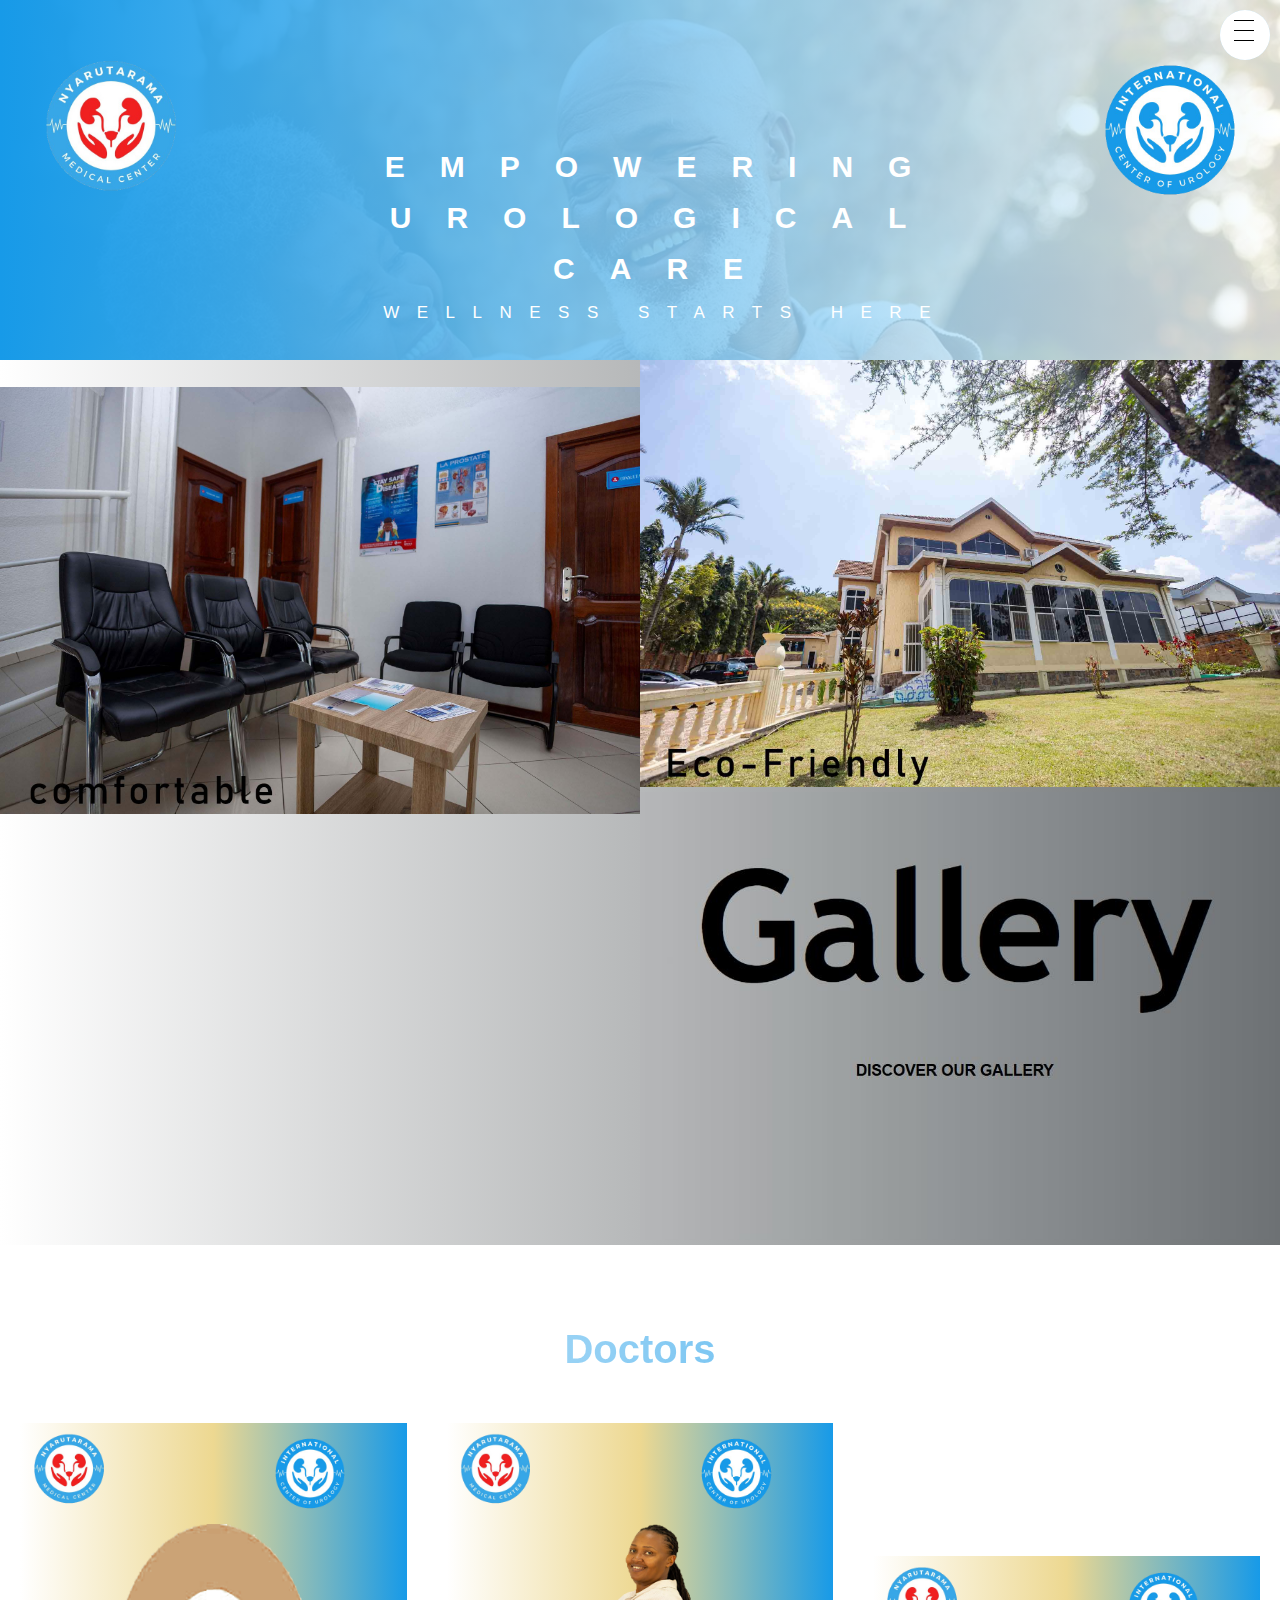
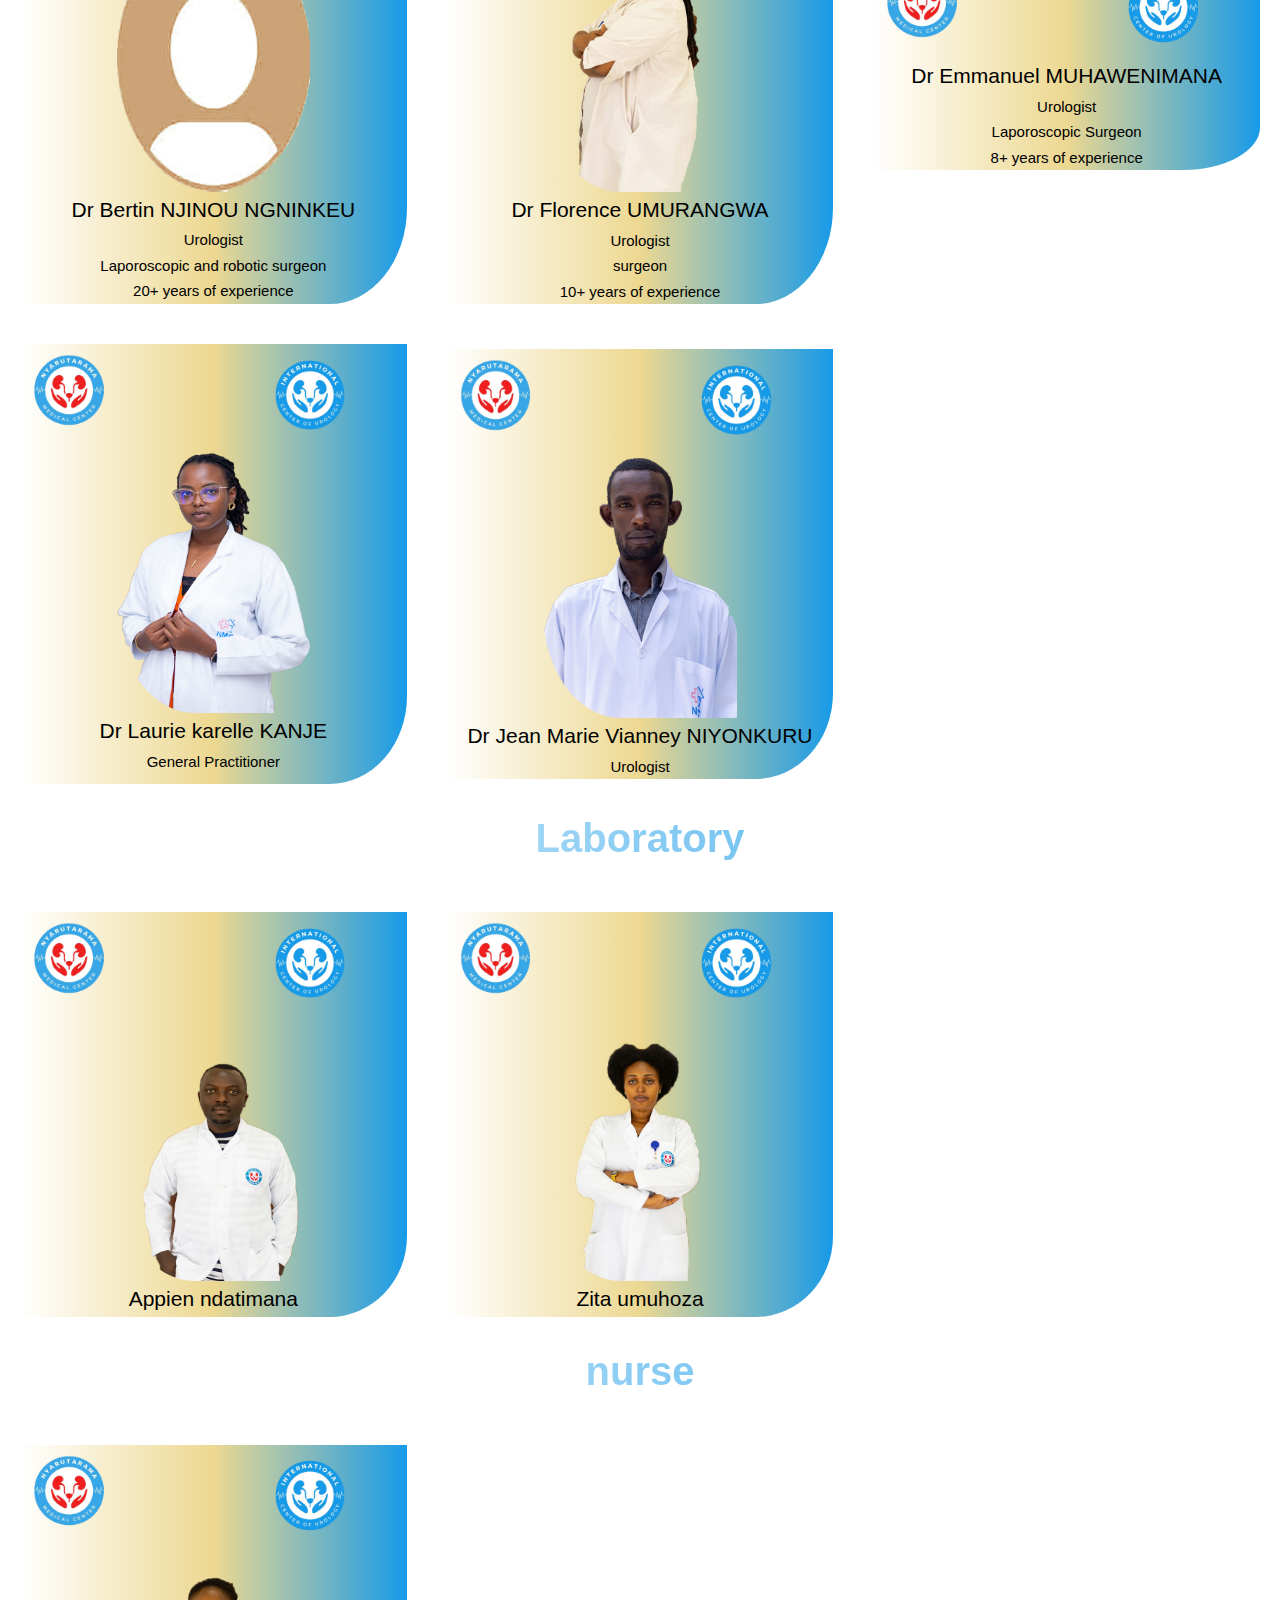
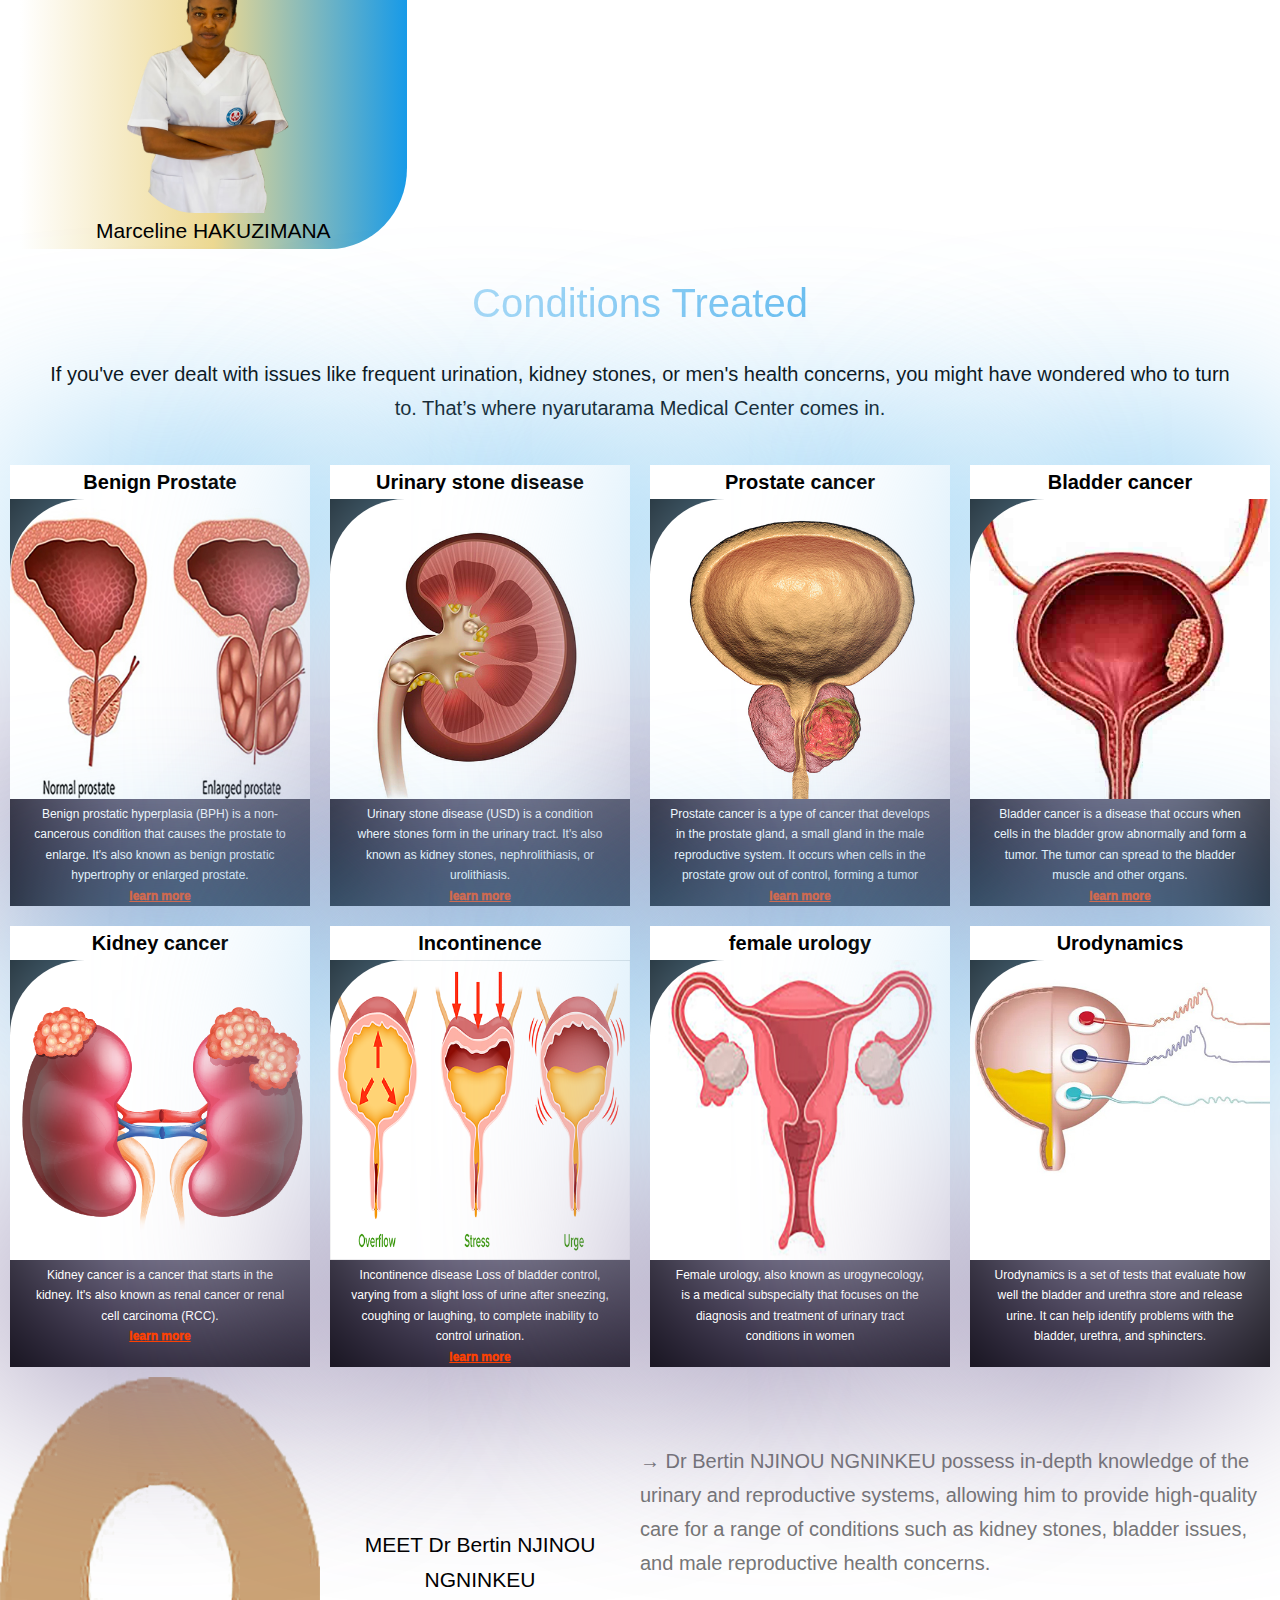
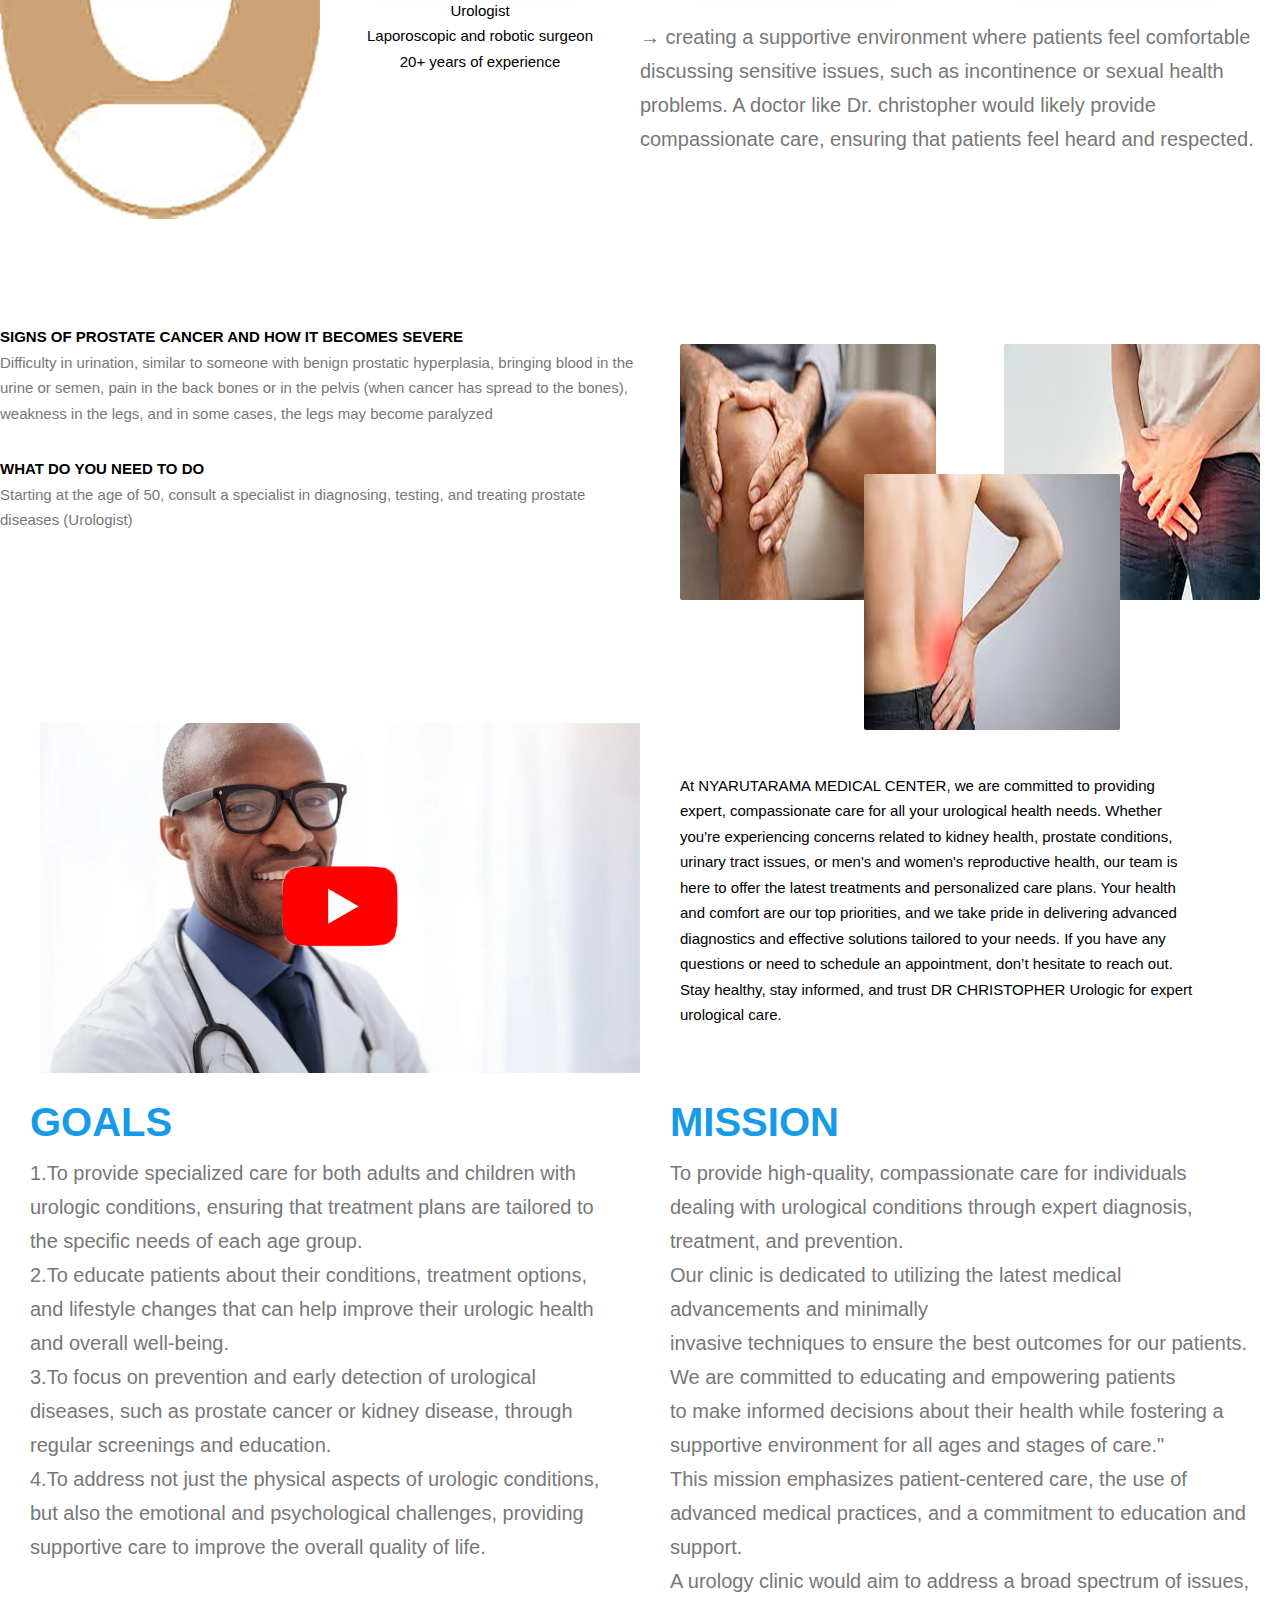
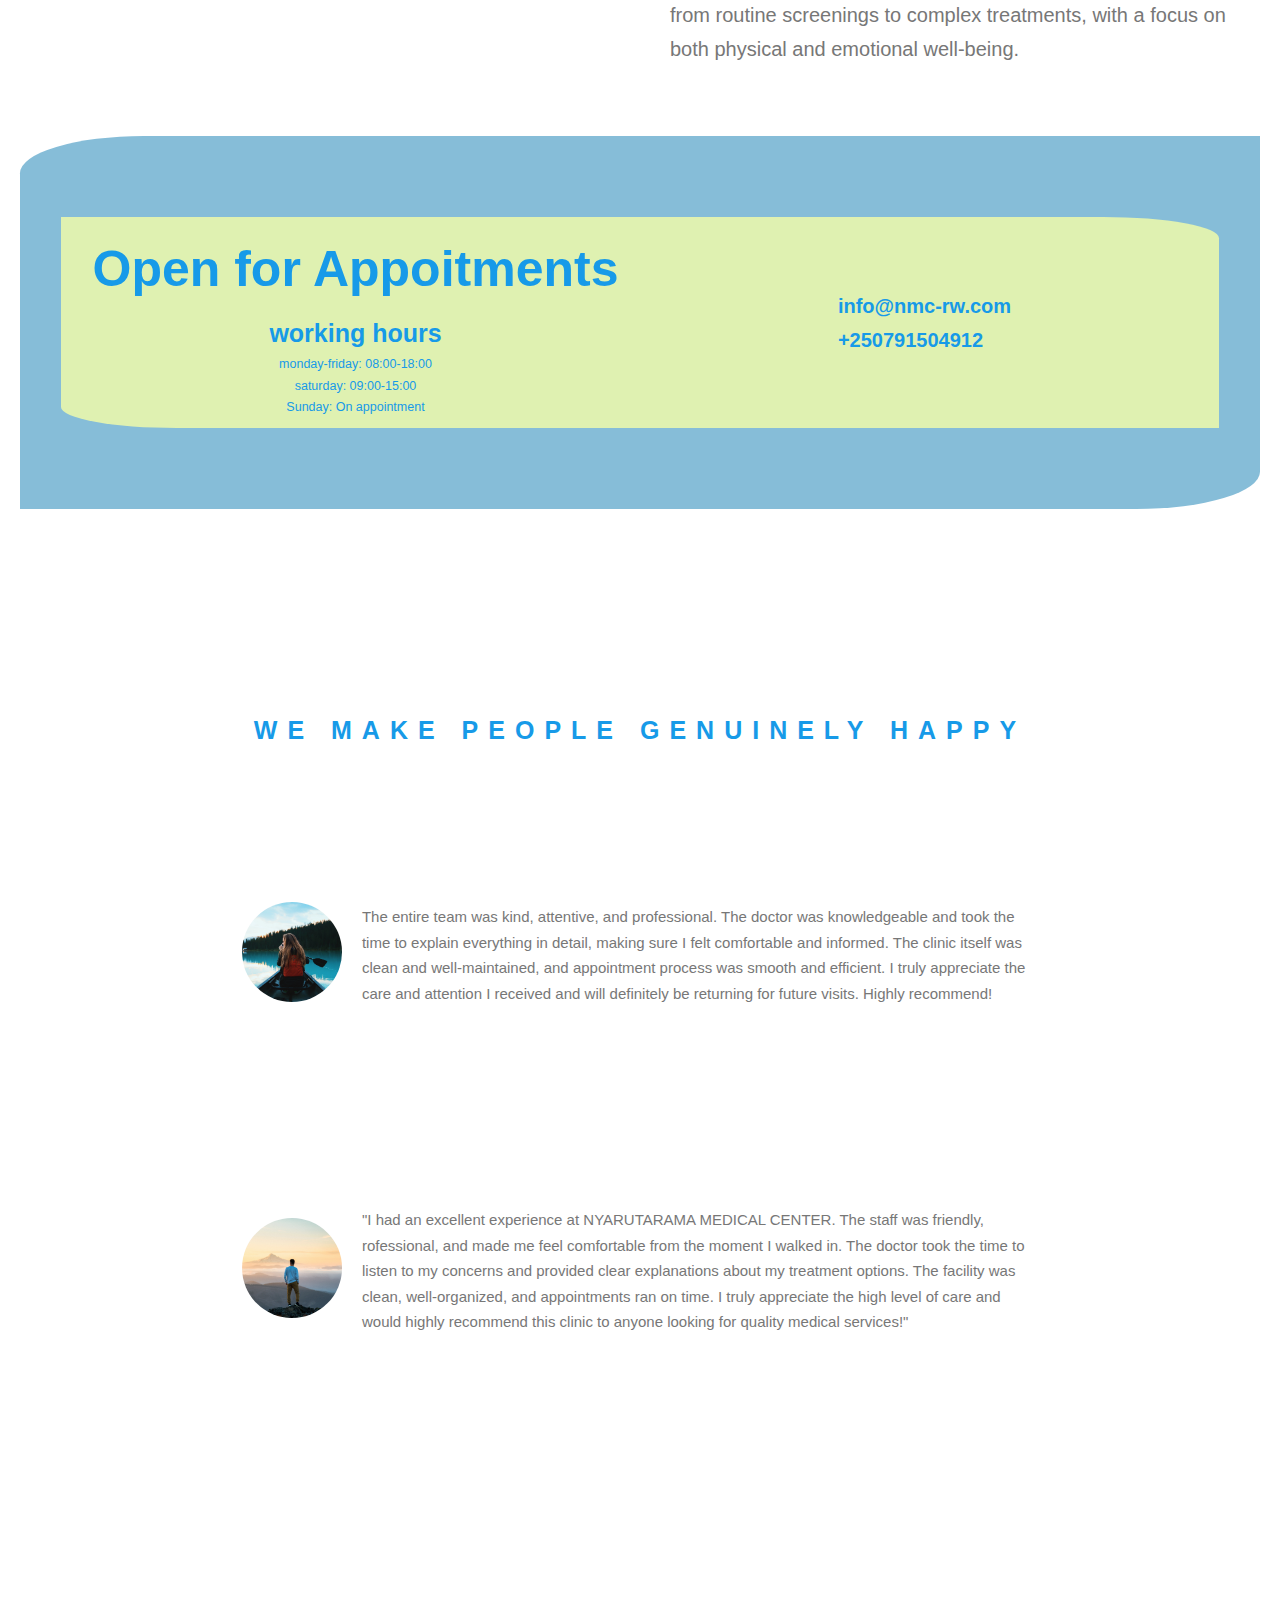
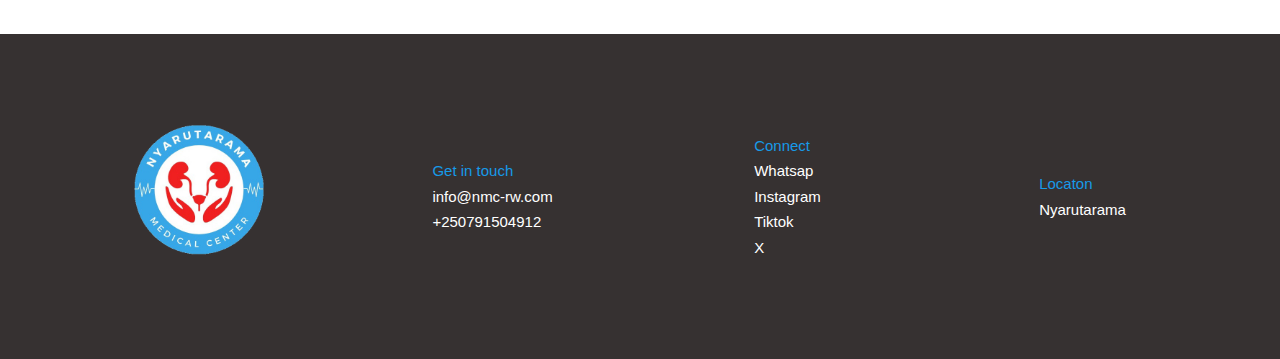
==== commit eaaa55b9: "Add files via upload" ====
--- a/index.html
+++ b/index.html
@@ -42,14 +42,14 @@
 
     <div class="gallery">
       <div class="gallery-1">
-        <img src="20-Recovered.jpg" alt="" class="gallery-1_2">
+        <img src="200000.jpg" alt="" class="gallery-1_2">
         <img src="3-Recovered.jpg" alt="" class="gallery-1_4">
       </div>
       <div class="gallery-2">
         <img src="28-Recovered.jpg" alt="" class="gallery-1_3">
         
-        <h1 class="ga">Gallery</h1>
-        <a href="gallery.html" class="gallery-link"><h3 class="discover">DISCOVER OUR GALLERY</h3></a>
+        
+        <a href="gallery.html" class="gallery-link"><img class="gaga" src="gallerry.JPG" alt="photo"></a>
       </div>
     </div>
 
@@ -77,7 +77,7 @@
           <div class="company-logo"><img src="logo1.png" alt="" class="author-logo"></div>
           <div class="doctor-pic"><img src="logo2.png" alt="" class="doctor-pic-ed"></div>
         </div>
-        <div class="doc-pic"><img src="31.png" alt="" class="doc-pic_1"></div>
+        <div class="doc-pic"><img src="Day2_recovered.png" alt="" class="doc-pic_1"></div>
         <div class="info">
           <div class="name">Dr Florence UMURANGWA</div>
           <div class="position">Urologist</div>
@@ -92,7 +92,7 @@
           <div class="company-logo"><img src="logo1.png" alt="" class="author-logo"></div>
           <div class="doctor-pic"><img src="logo2.png" alt="" class="doctor-pic-ed"></div>
         </div>
-        <div class="doc-pic"><img src="profile.png" alt="" class="doc-pic_1"></div>
+        <div class="doc-pic"><img src="Dr emanuel.png" alt="" class="doc-pic_1"></div>
         <div class="info">
           <div class="name">Dr Emmanuel MUHAWENIMANA</div>
           <div class="position">Urologist</div>
@@ -105,7 +105,7 @@
           <div class="company-logo"><img src="logo1.png" alt="" class="author-logo"></div>
           <div class="doctor-pic"><img src="logo2.png" alt="" class="doctor-pic-ed"></div>
         </div>
-        <div class="doc-pic"><img src="Day2_recovered.png" alt="" class="doc-pic_1"></div>
+        <div class="doc-pic"><img src="31.png" alt="" class="doc-pic_1"></div>
         <div class="info">
           <div class="name">Dr Laurie karelle KANJE</div>
           <div class="position">General Practitioner</div>
@@ -137,7 +137,7 @@
         </div>
         <div class="doc-pic"><img src="Day2_6.png" alt="" class="doc-pic_1"></div>
         <div class="info">
-          <div class="name">xxx</div>
+          <div class="name">Appien ndatimana</div>
           <div class="position"></div>
           <div class="position"></div>
           <div class="position"></div>
@@ -151,14 +151,17 @@
         </div>
         <div class="doc-pic"><img src="Day2_16.png" alt="" class="doc-pic_1"></div>
         <div class="info">
-          <div class="name">xxx</div>
-          <div class="position"></div>
-          <div class="position"></div>
-          <div class="position"></div>
-        </div>
-      </div>
-
-
+          <div class="name">Zita umuhoza</div>
+          <div class="position"></div>
+          <div class="position"></div>
+          <div class="position"></div>
+        </div>
+      </div>
+     </div>
+
+     <div class="gallery-tittle"><h1 class="what-wedo_tittle">nurse</h1> </div>
+
+     <div class="doctors-card-1">
       <div class="doctors-card">
         <div class="author"> 
           <div class="company-logo"><img src="logo1.png" alt="" class="author-logo"></div>
@@ -166,16 +169,13 @@
         </div>
         <div class="doc-pic"><img src="Day2_23.png" alt="" class="doc-pic_1"></div>
         <div class="info">
-          <div class="name">xxx</div>
-          <div class="position"></div>
-          <div class="position"></div>
-          <div class="position"></div>
-        </div>
-      </div>
-
-     </div>
-
-   
+          <div class="name">Marceline HAKUZIMANA</div>
+          <div class="position"></div>
+          <div class="position"></div>
+          <div class="position"></div>
+        </div>
+      </div>
+    </div>
 
     <div class="what-wedo_tittle">Conditions Treated</div>
     <div class="treatment-good-news">
@@ -339,7 +339,7 @@
     
     
       <section class="section-about">
-        </div>
+      
         <div class="row">
           <div class="col-1-of-2">
             <h3 class="heading-teritiary">
@@ -371,14 +371,14 @@
             </div>
           </div>
         
-        </div>
+        
       </section>
 
       <div class="hear">
         <div class="hear-vid">
           <img src="doctor in interview.jpg" alt="" class="hear-vid-pic">
         </div>
-        
+
         <div class="hear-what">
           <p class="hear-what_text">At NYARUTARAMA MEDICAL CENTER, we are 
             committed to providing expert, compassionate care for all
@@ -397,9 +397,7 @@
             
             Stay healthy, stay informed, and trust DR CHRISTOPHER Urologic for expert urological care.
           </p> 
-          
-        </div>
-       
+        </div>
     </div>
     
       <div class="col-1-2">
@@ -453,13 +451,13 @@
           <div class="appoitments">
             <h1 class="appoitments-ready">Open for Appoitments</h1>
             <h2 class="open-hours">working hours</h2>
-            <p class="hours-1">monday-friday: 09:00-17:00</p>
-            <p class="hours-1">saturday: 10:00-16:00</p>
-            <p class="hours-1">sunday: closed</p>
+            <p class="hours-1">monday-friday: 08:00-18:00</p>
+            <p class="hours-1">saturday: 09:00-15:00</p>
+            <p class="hours-1">Sunday: On appointment</p>
           </div>
           <div class="number">
-            <h1 class="doctor-number">christopher@gmail.com</h1>
-            <h1 class="doctor-number">+250788888888</h1>
+            <h1 class="doctor-number">info@nmc-rw.com</h1>
+            <h1 class="doctor-number">+250791504912</h1>
           </div>
         </div>
         </div>
@@ -518,8 +516,8 @@
         </div>
         <div class="footer-parts"> 
         <div class="footer-tittle">Get in touch</div>
-        <a href="" class="footer-link">christopher@gmail.com</a>
-        <a href="" class="footer-link">+250788888888</a>
+        <a href="" class="footer-link">info@nmc-rw.com</a>
+        <a href="" class="footer-link">+250791504912</a>
       </div>
       <div class="footer-parts"> 
         <div class="footer-tittle">Connect</div>
--- a/style.css
+++ b/style.css
@@ -17,7 +17,7 @@
 
 html {
   font-size: 62.5%;
-
+}
 /*1200px*/
 @media only screen and (max-width: 75em) {
   html {
@@ -150,6 +150,13 @@
   animation-duration: 1s;
 }
 
+/*420px*/
+@media only screen and (max-width: 26.25em) {
+  .heading-primary--main {
+    font-size: 2rem;
+  }
+}
+
 .heading-primary--sub {
   display: inline-block;
   font-size: 1.7rem;
@@ -158,6 +165,12 @@
   animation-name: movinright;
   animation-duration: 1s;
 }
+/*420px*/
+@media only screen and (max-width: 26.25em) {
+  .heading-primary--sub {
+    font-size: 1.3rem;
+  }
+}
 
 .heading-primary-sub:hover {
   display: block;
@@ -224,7 +237,11 @@
 }
 
 .gallery-1_4 {
-  max-width: 101%;
+  max-width: 100%;
+  padding-top: 1rem;
+}
+.gaga {
+  max-width: 100%;
 }
 
 .cap {
@@ -702,38 +719,17 @@
   left: 4rem;
   top: 2rem;
 }
-/*420px*/
-
-@media only screen and (max-width: 26.25em) {
-  .composition__photo--p1 {
-    max-width: 30%;
-    left: 10rem;
-  }
-}
+
 .composition__photo--p2 {
-  right: 0;
+  right: 2rem;
   top: 2rem;
-}
-/*420px*/
-
-@media only screen and (max-width: 26.25em) {
-  .composition__photo--p2 {
-    max-width: 30%;
-    right: 10rem;
-  }
 }
 
 .composition__photo--p3 {
   left: 35%;
   top: 15rem;
 }
-/*420px*/
-
-@media only screen and (max-width: 26.25em) {
-  .composition__photo--p3 {
-    max-width: 30%;  
-  }
-}
+
 .composition__photo--p1:hover {
   z-index: 20;
   transform: scale(1.05);
@@ -779,6 +775,7 @@
 @media only screen and (max-width: 26.25em) {
   .hear-what_text {
     font-size: 3.5rem;
+    padding: 0rem;
   }
 }
 
@@ -866,6 +863,8 @@
 @media only screen and (max-width: 26.25em) {
   .row-4 {
     transform: skewX(0deg);
+    display: grid;
+    grid-template-columns: 1fr;
   }
 }
 
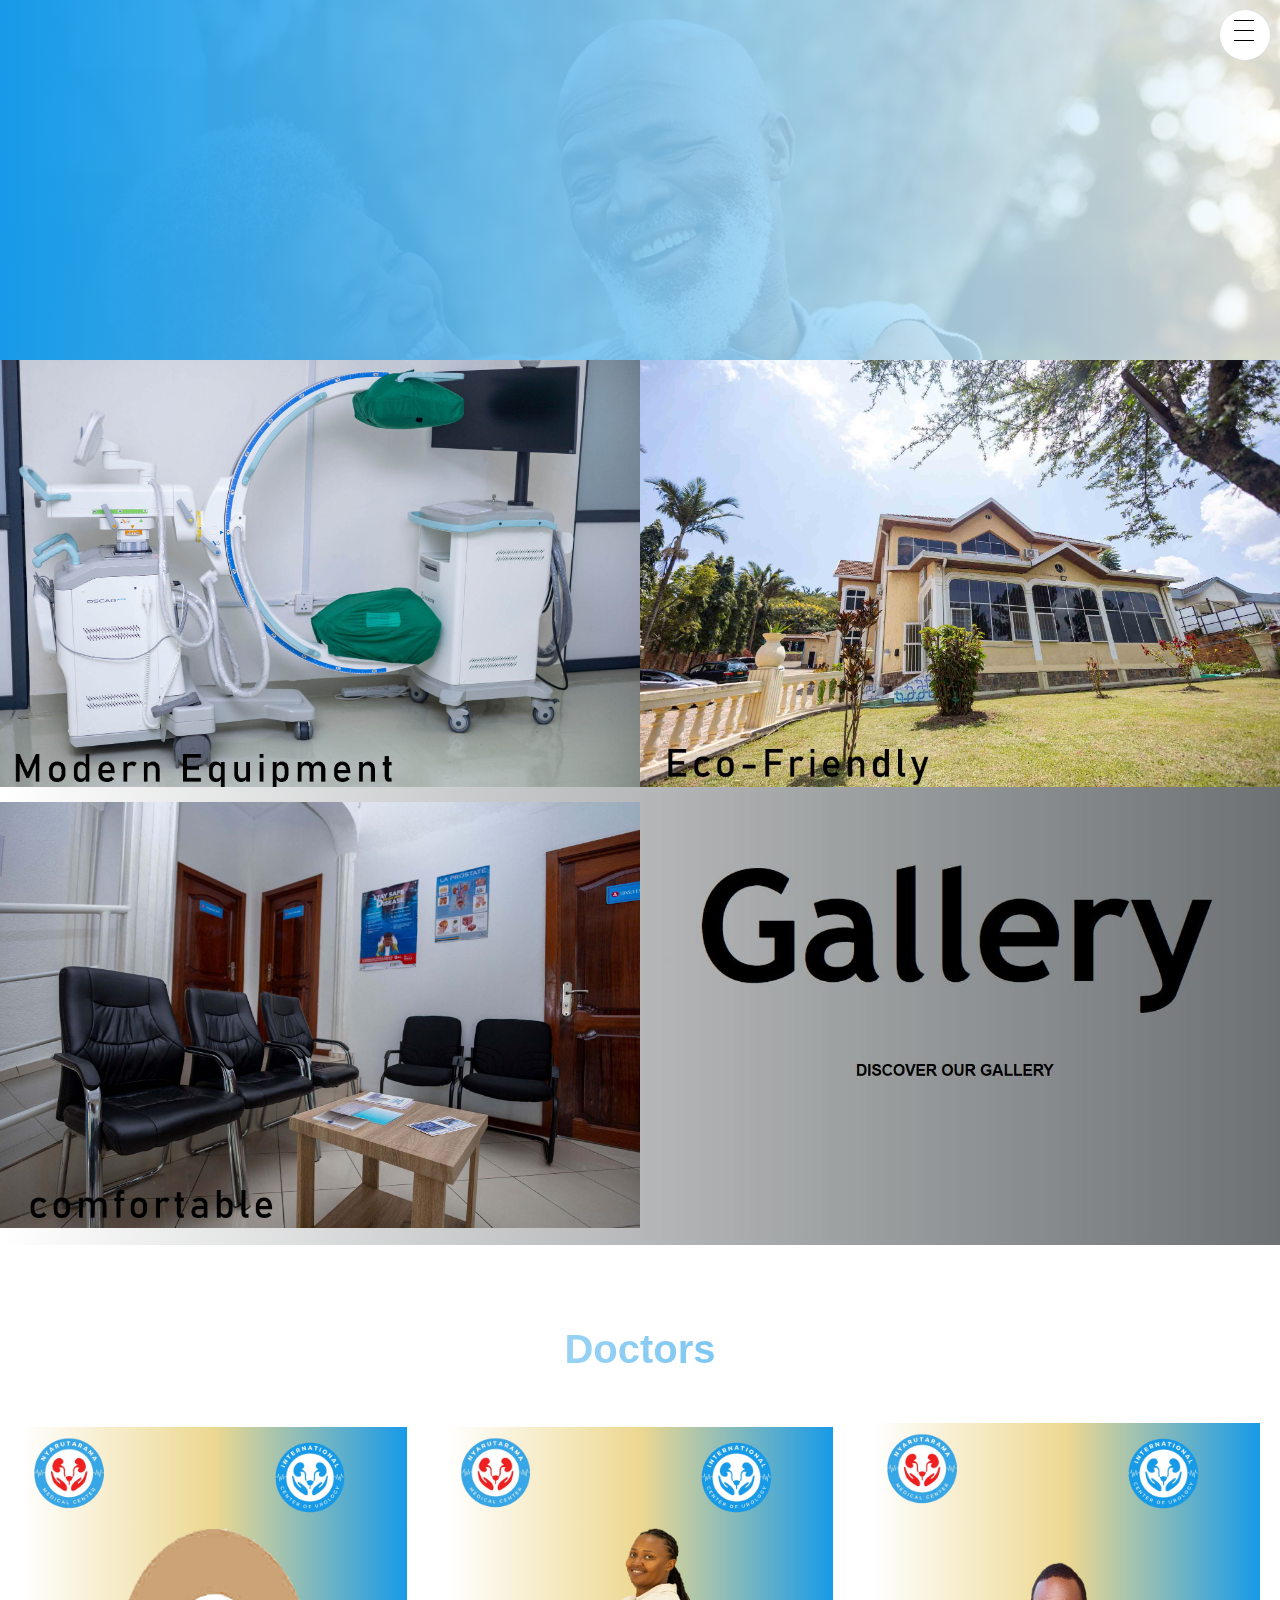
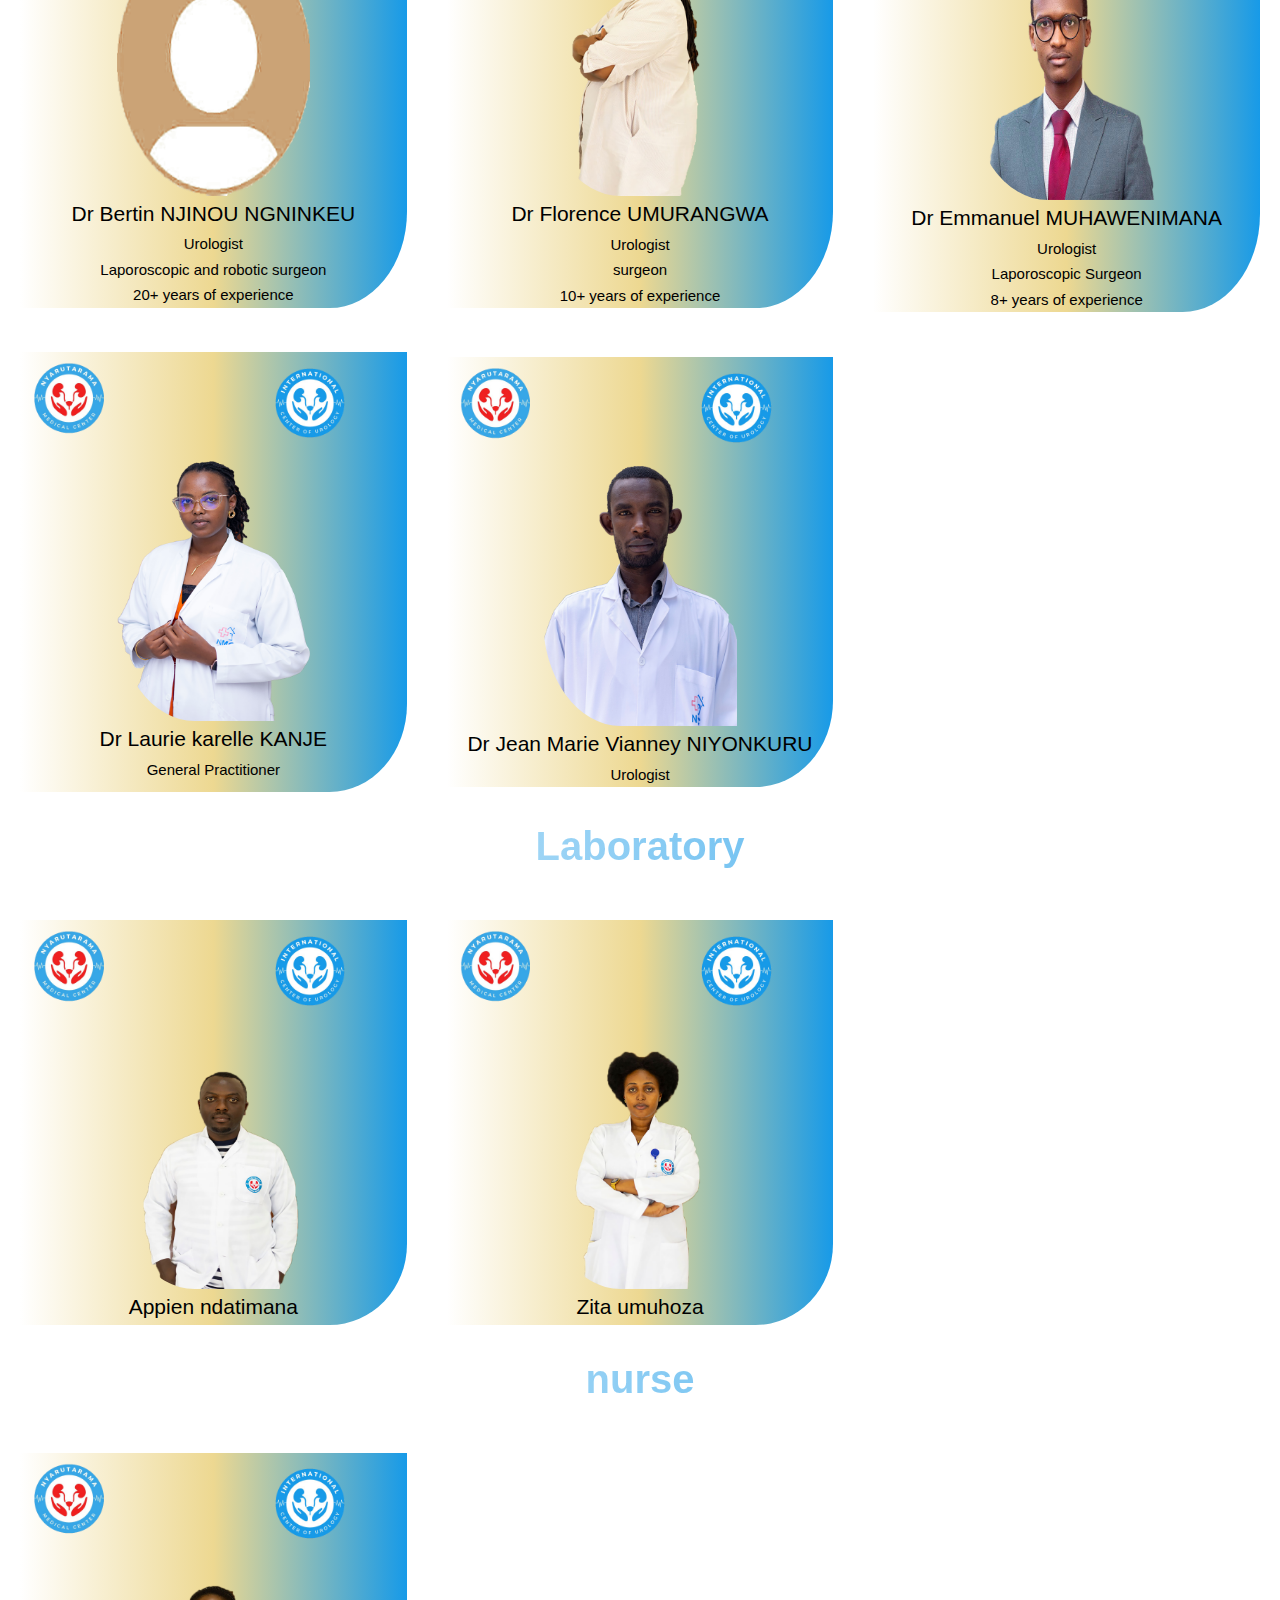
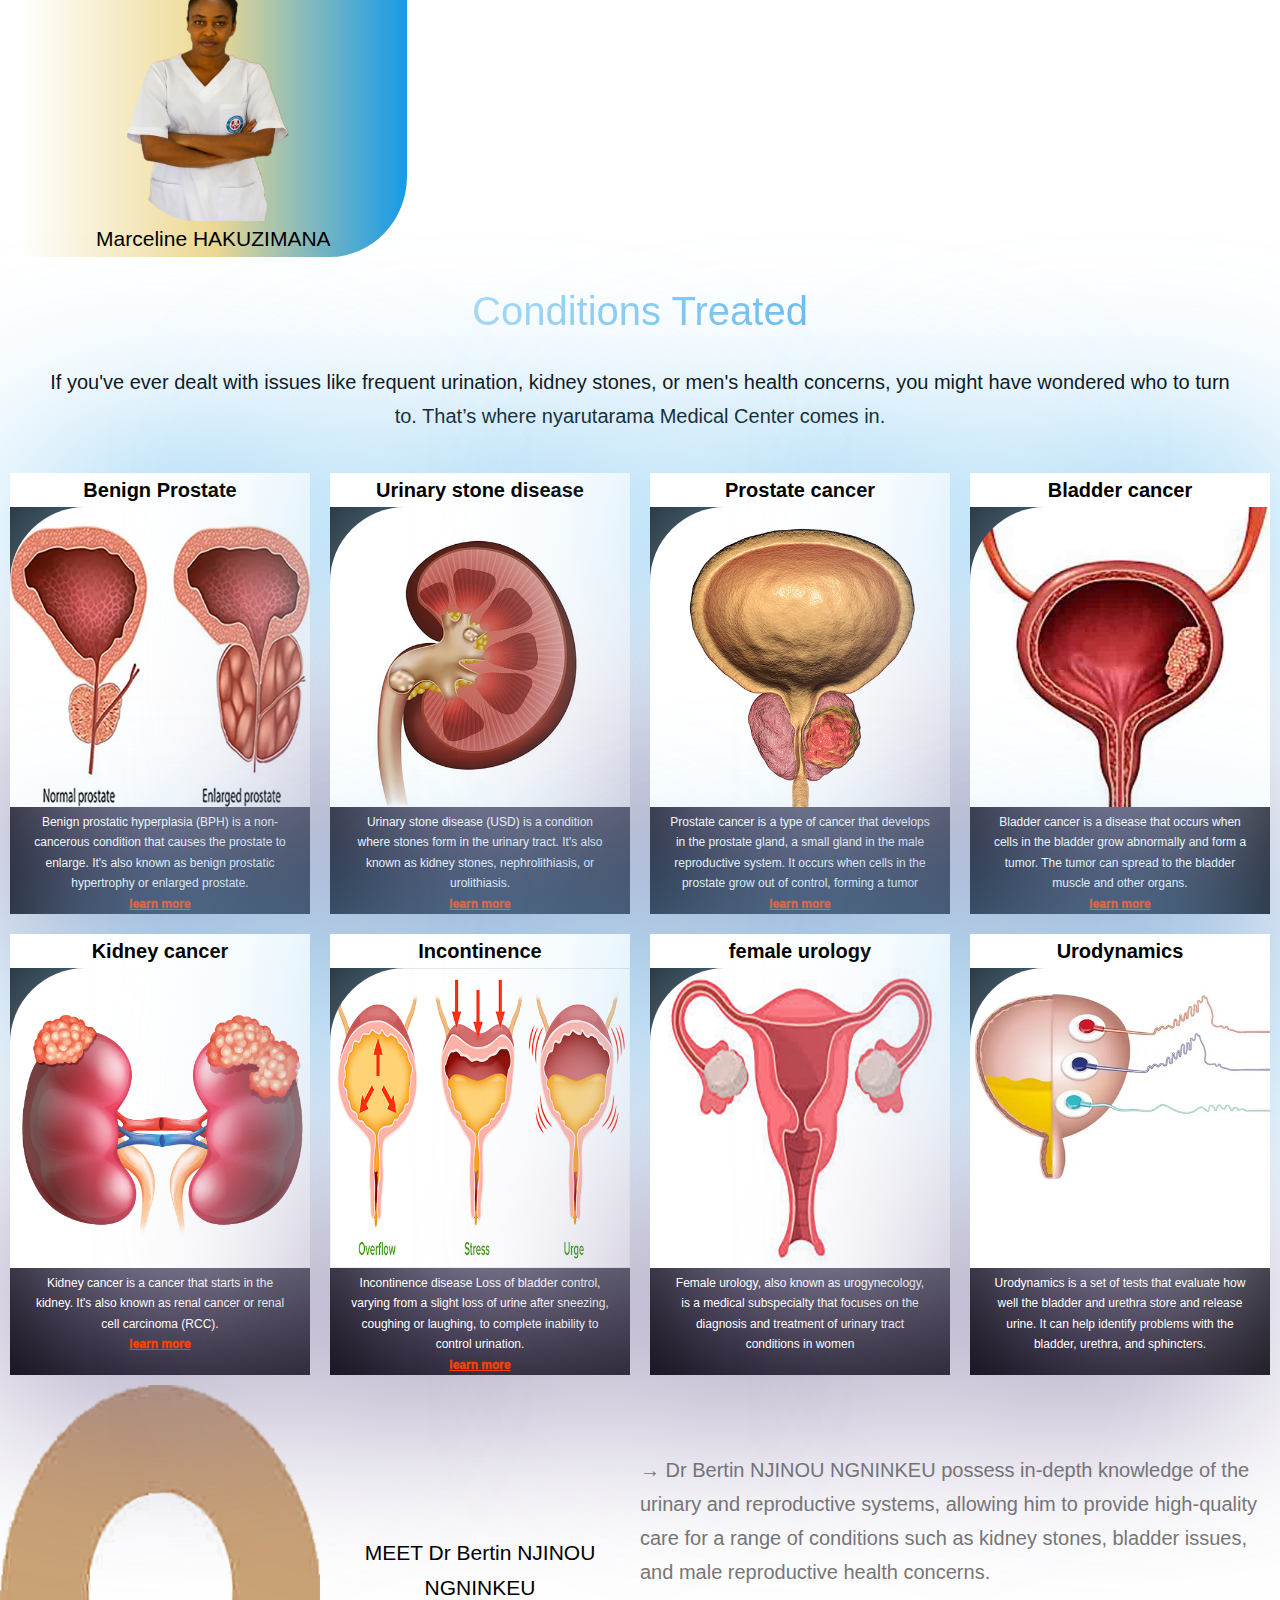
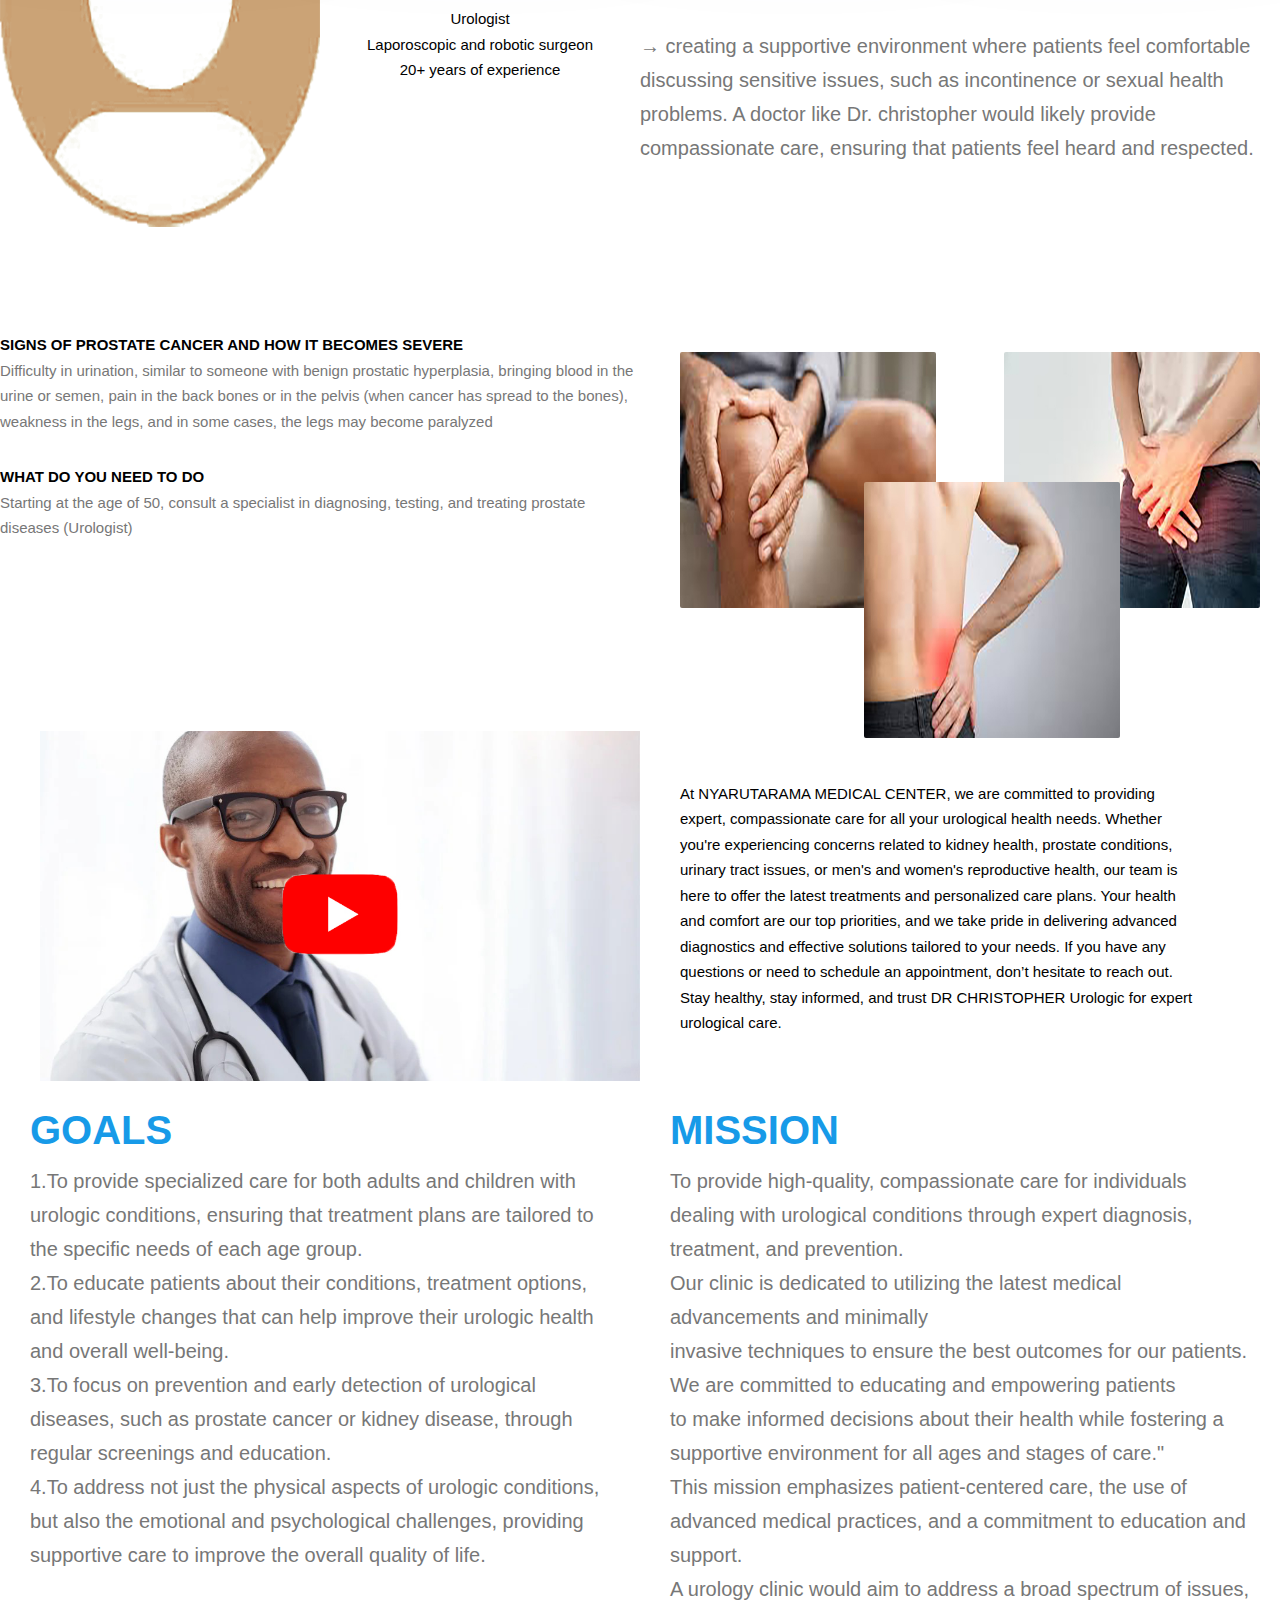
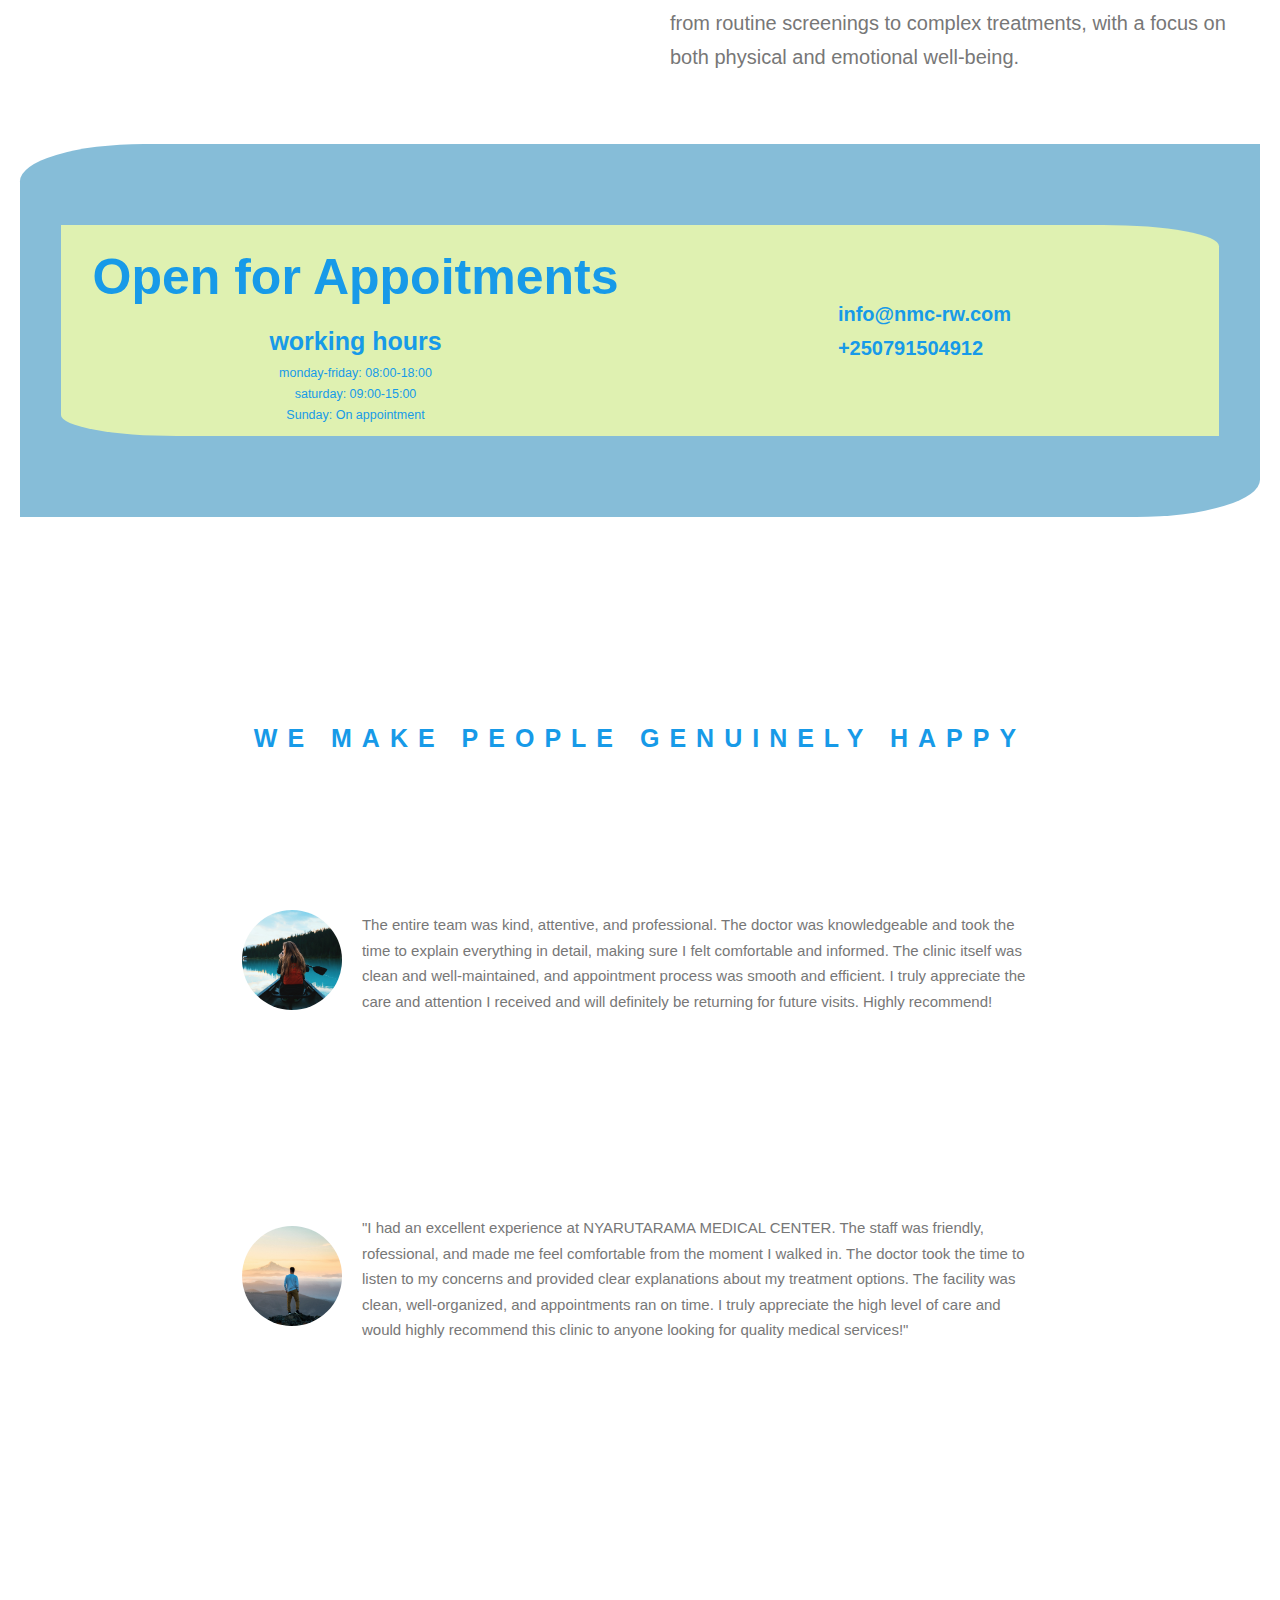
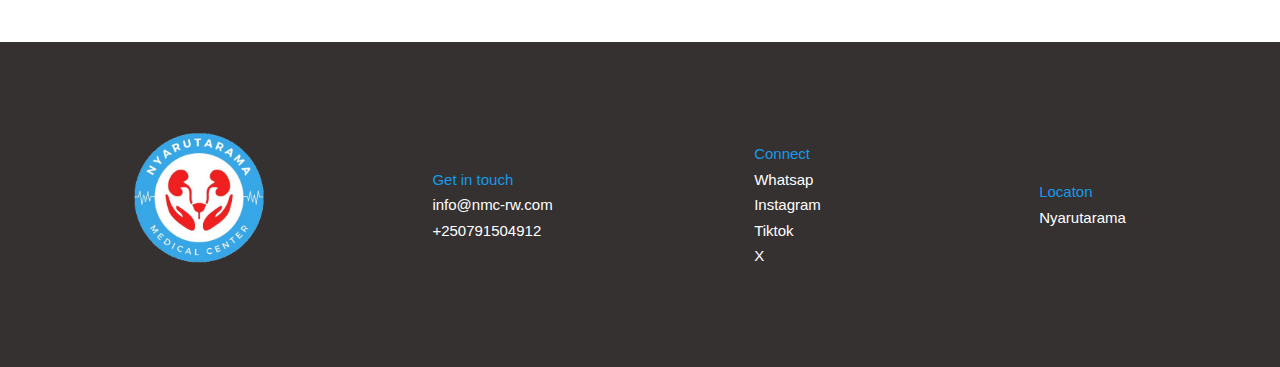
==== commit 5d7e5341: "Add files via upload" ====
--- a/index.html
+++ b/index.html
@@ -23,19 +23,7 @@
       </nav>
     </div>
     <header class="header">
-      <div class="header__logo-box">
-        <img src="logo1.png" alt="logo" class="header__logo" />
-      </div>
-      <div class="header__logo-box_2">
-        <img src="logo2.png" alt="logo" class="header__logo" />
-      </div>
-
-      <div class="header__text-box">
-        <h1 class="heading-primary">
-          <span class="heading-primary--main">Empowering Urological Care</span>
-          <span class="heading-primary--sub">Wellness Starts Here</span>
-        </h1>
-      </div>
+     <img src="header.JPG" alt="" class="head">
     </header>
 
     
--- a/style.css
+++ b/style.css
@@ -117,6 +117,7 @@
   height: 20vh;
 }
 
+/*612px*/
 @media only screen and (max-width: 38.25em) {
   .header__logo {
     height: 15vh;
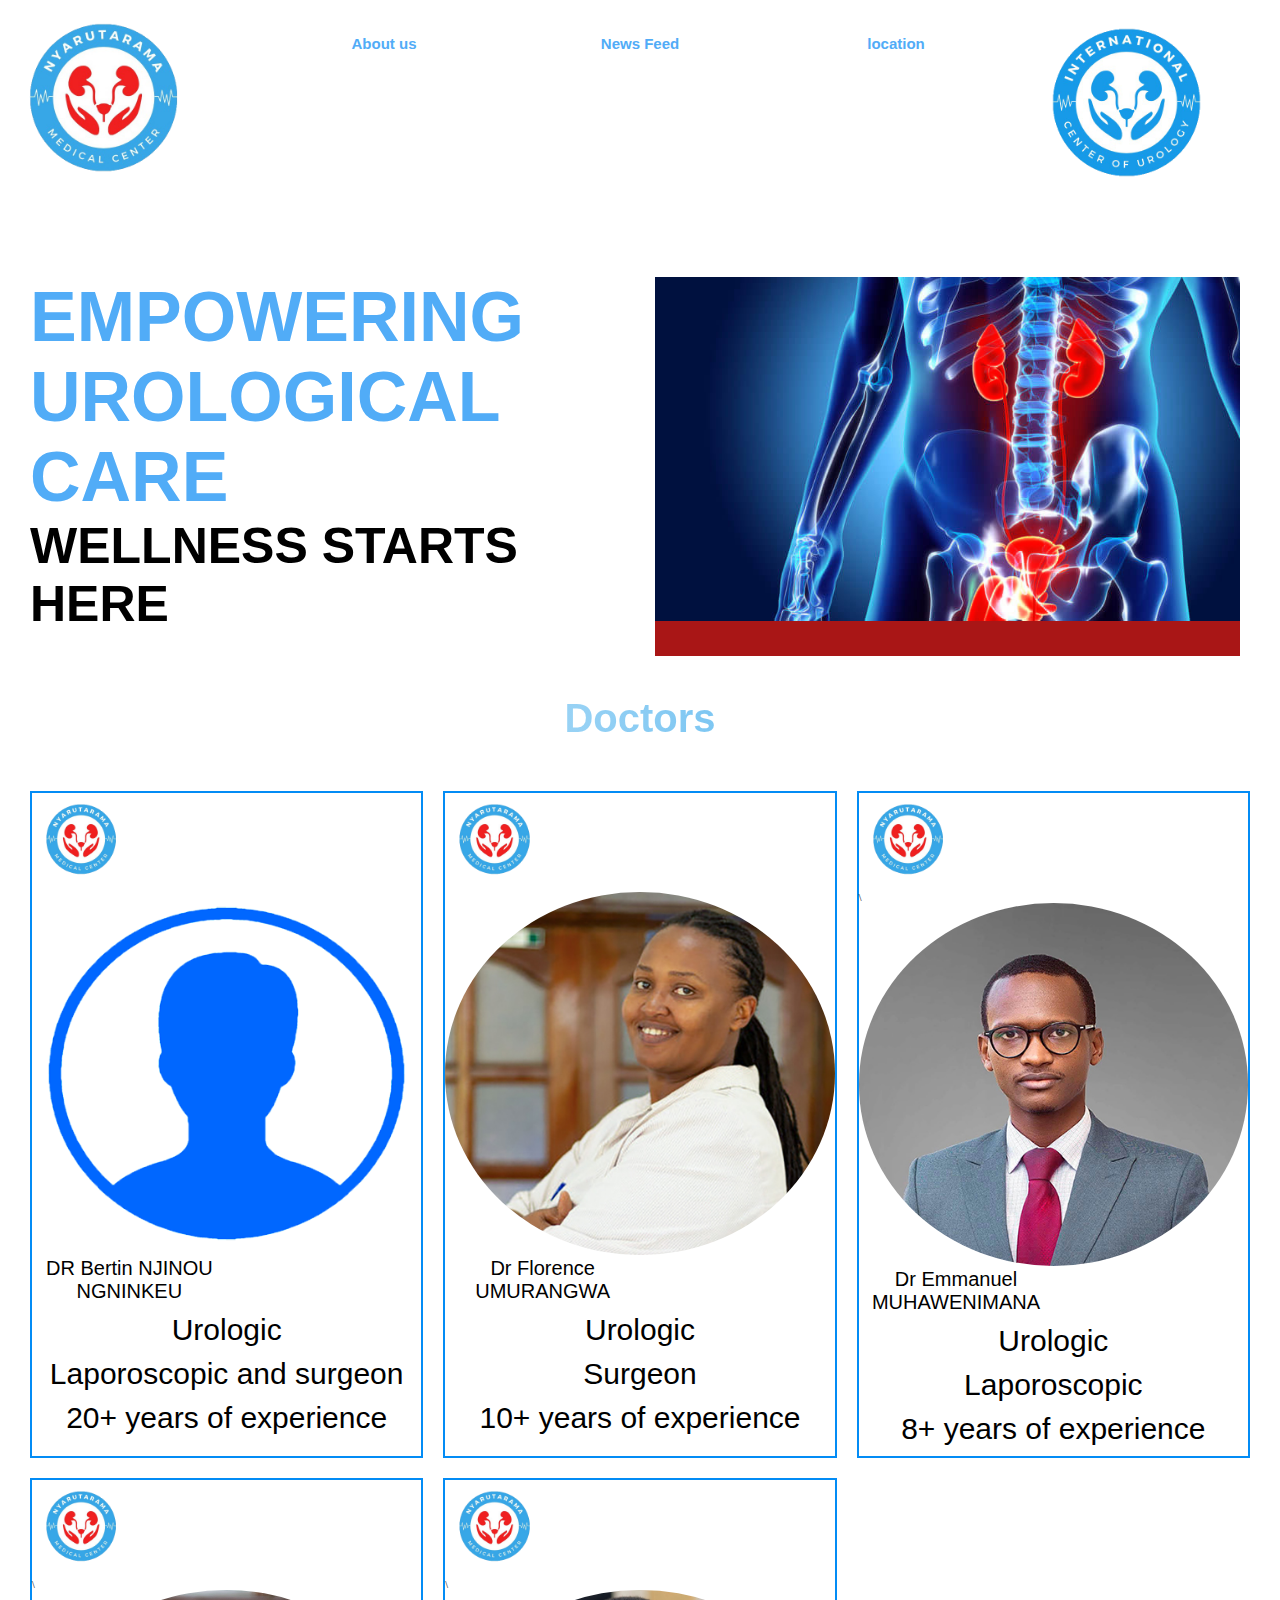
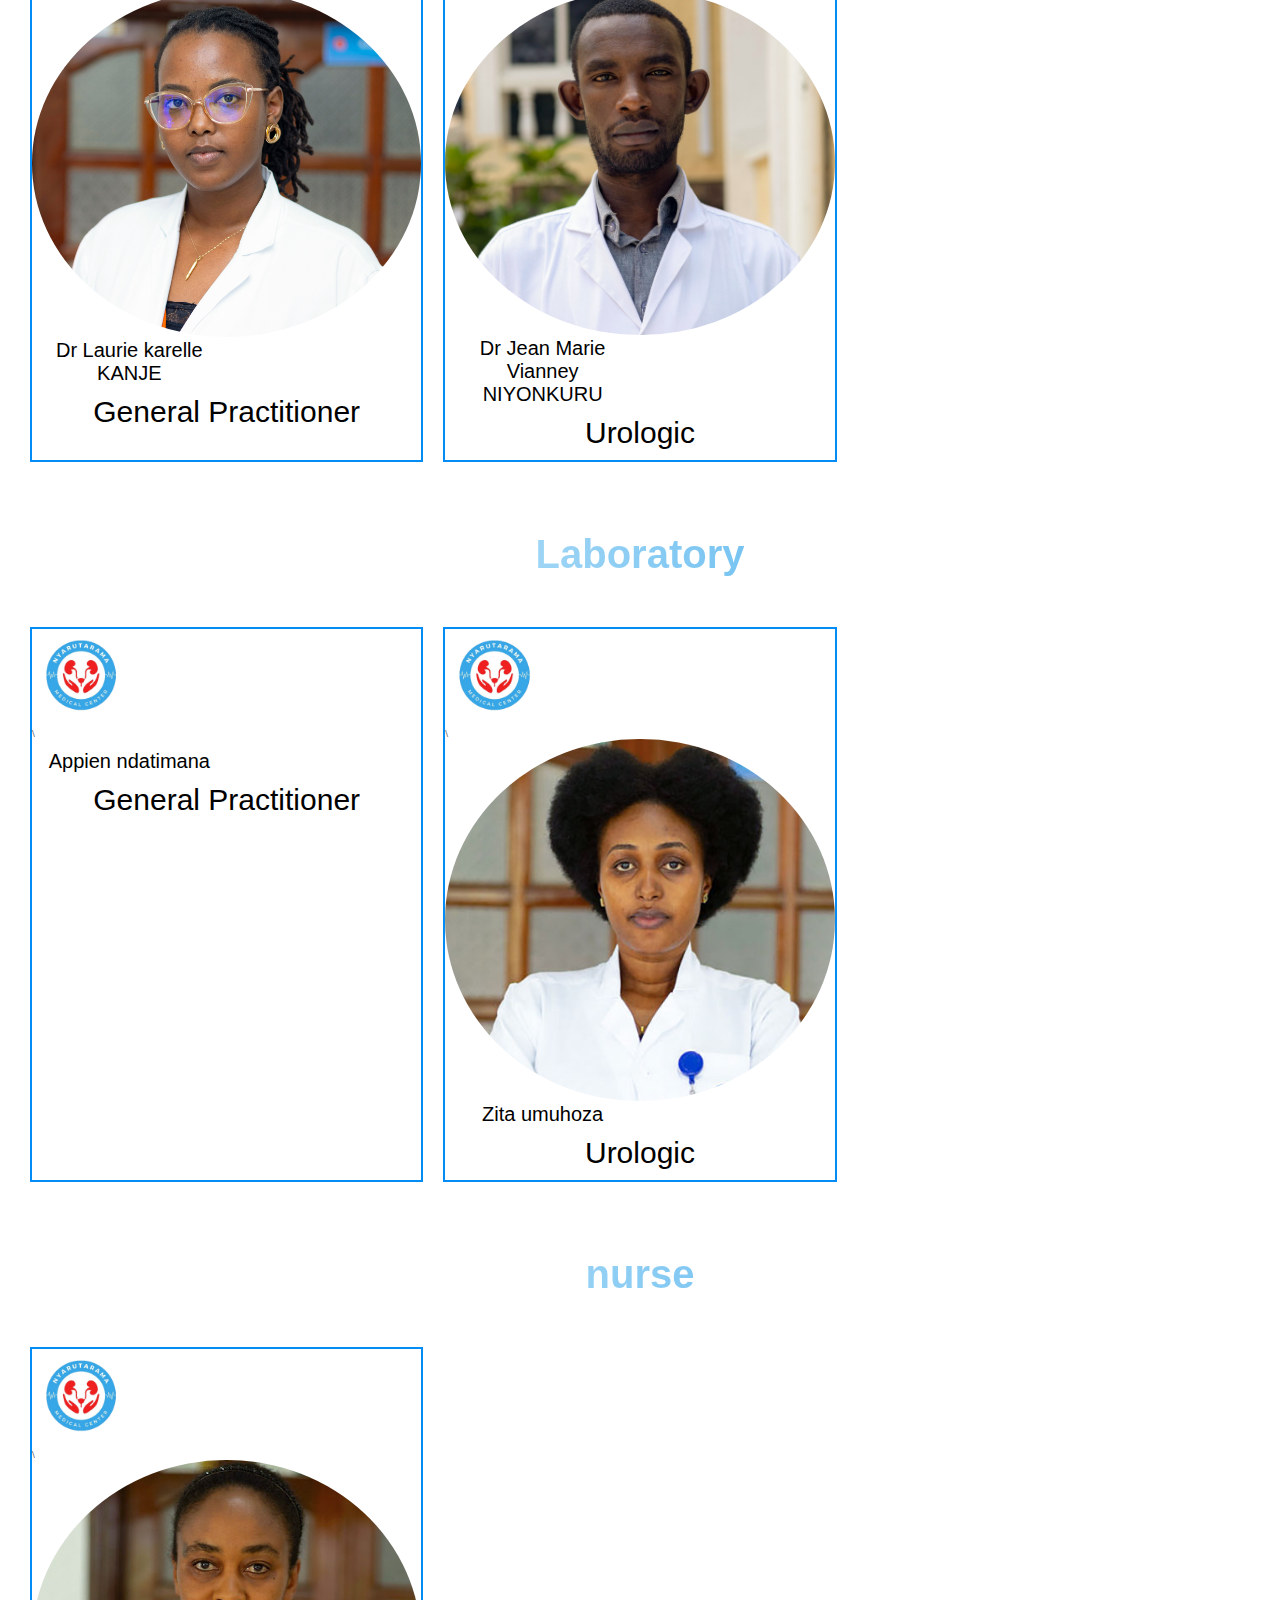
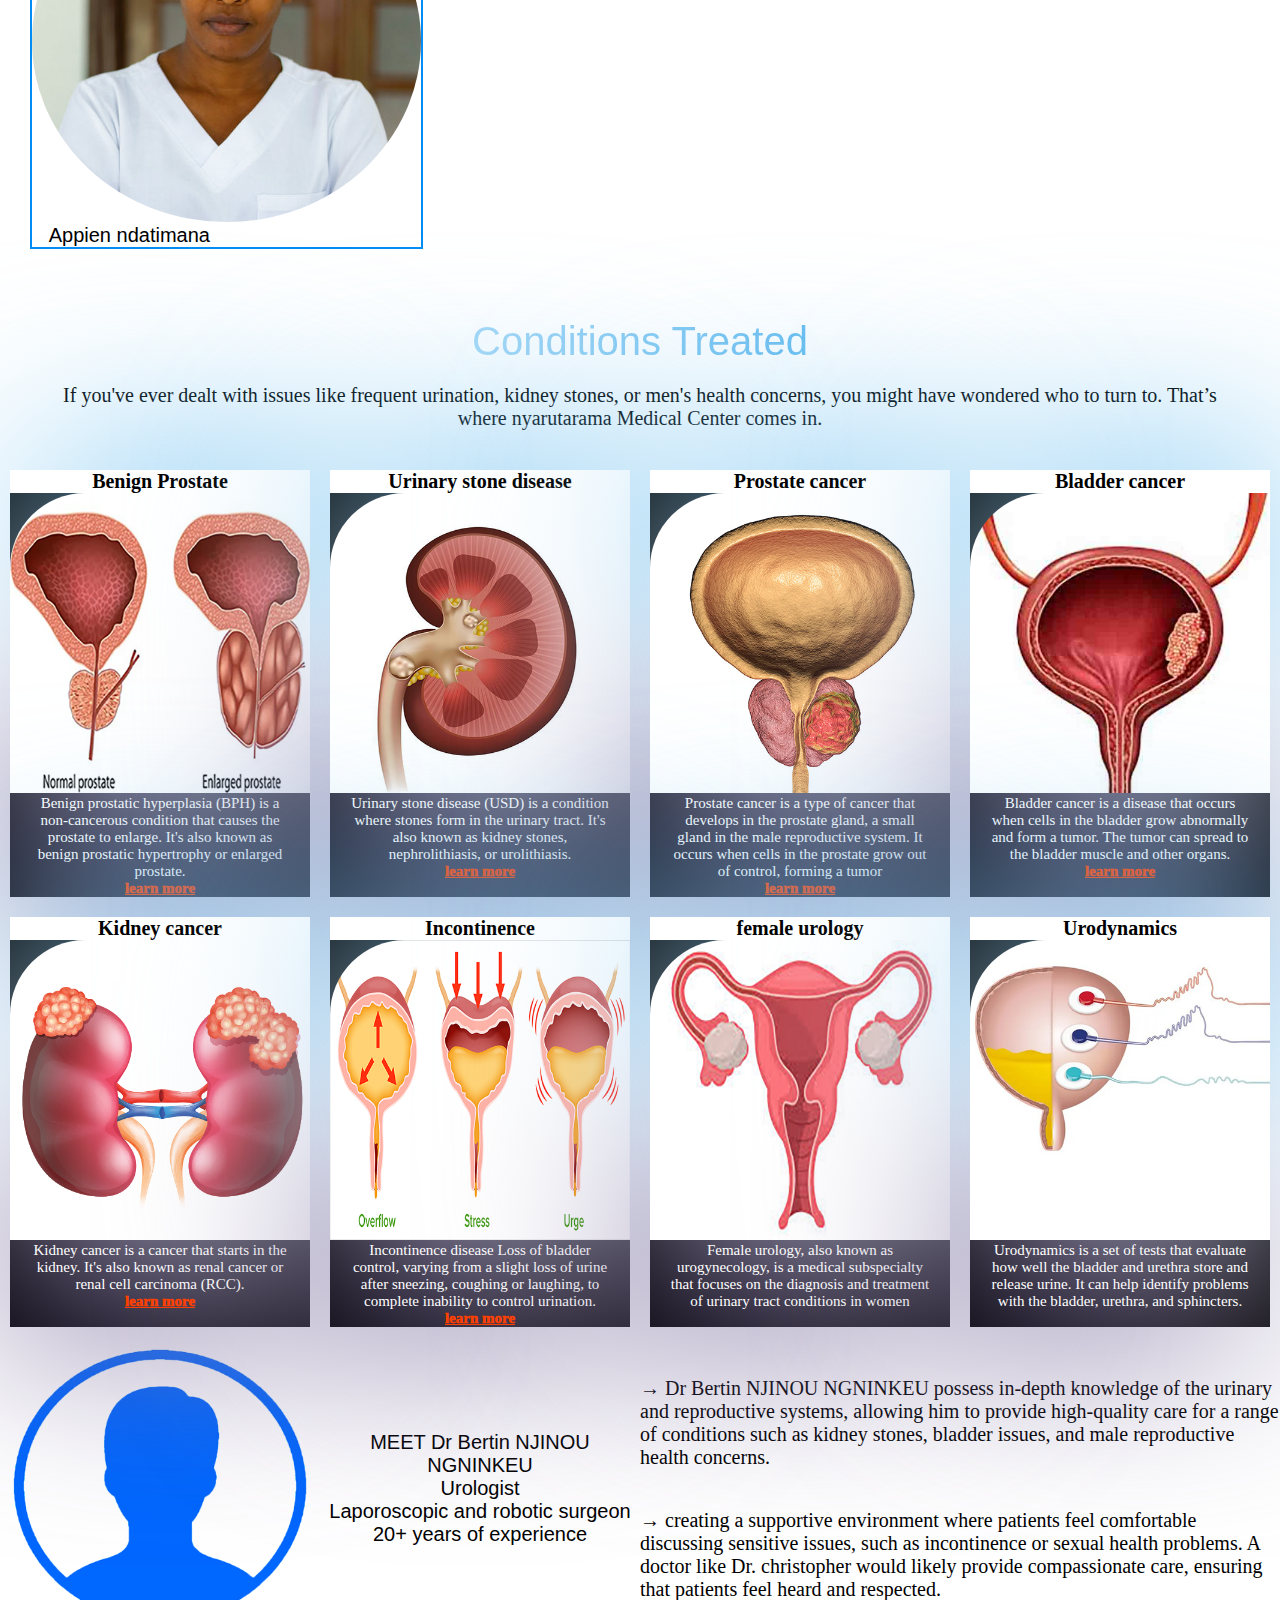
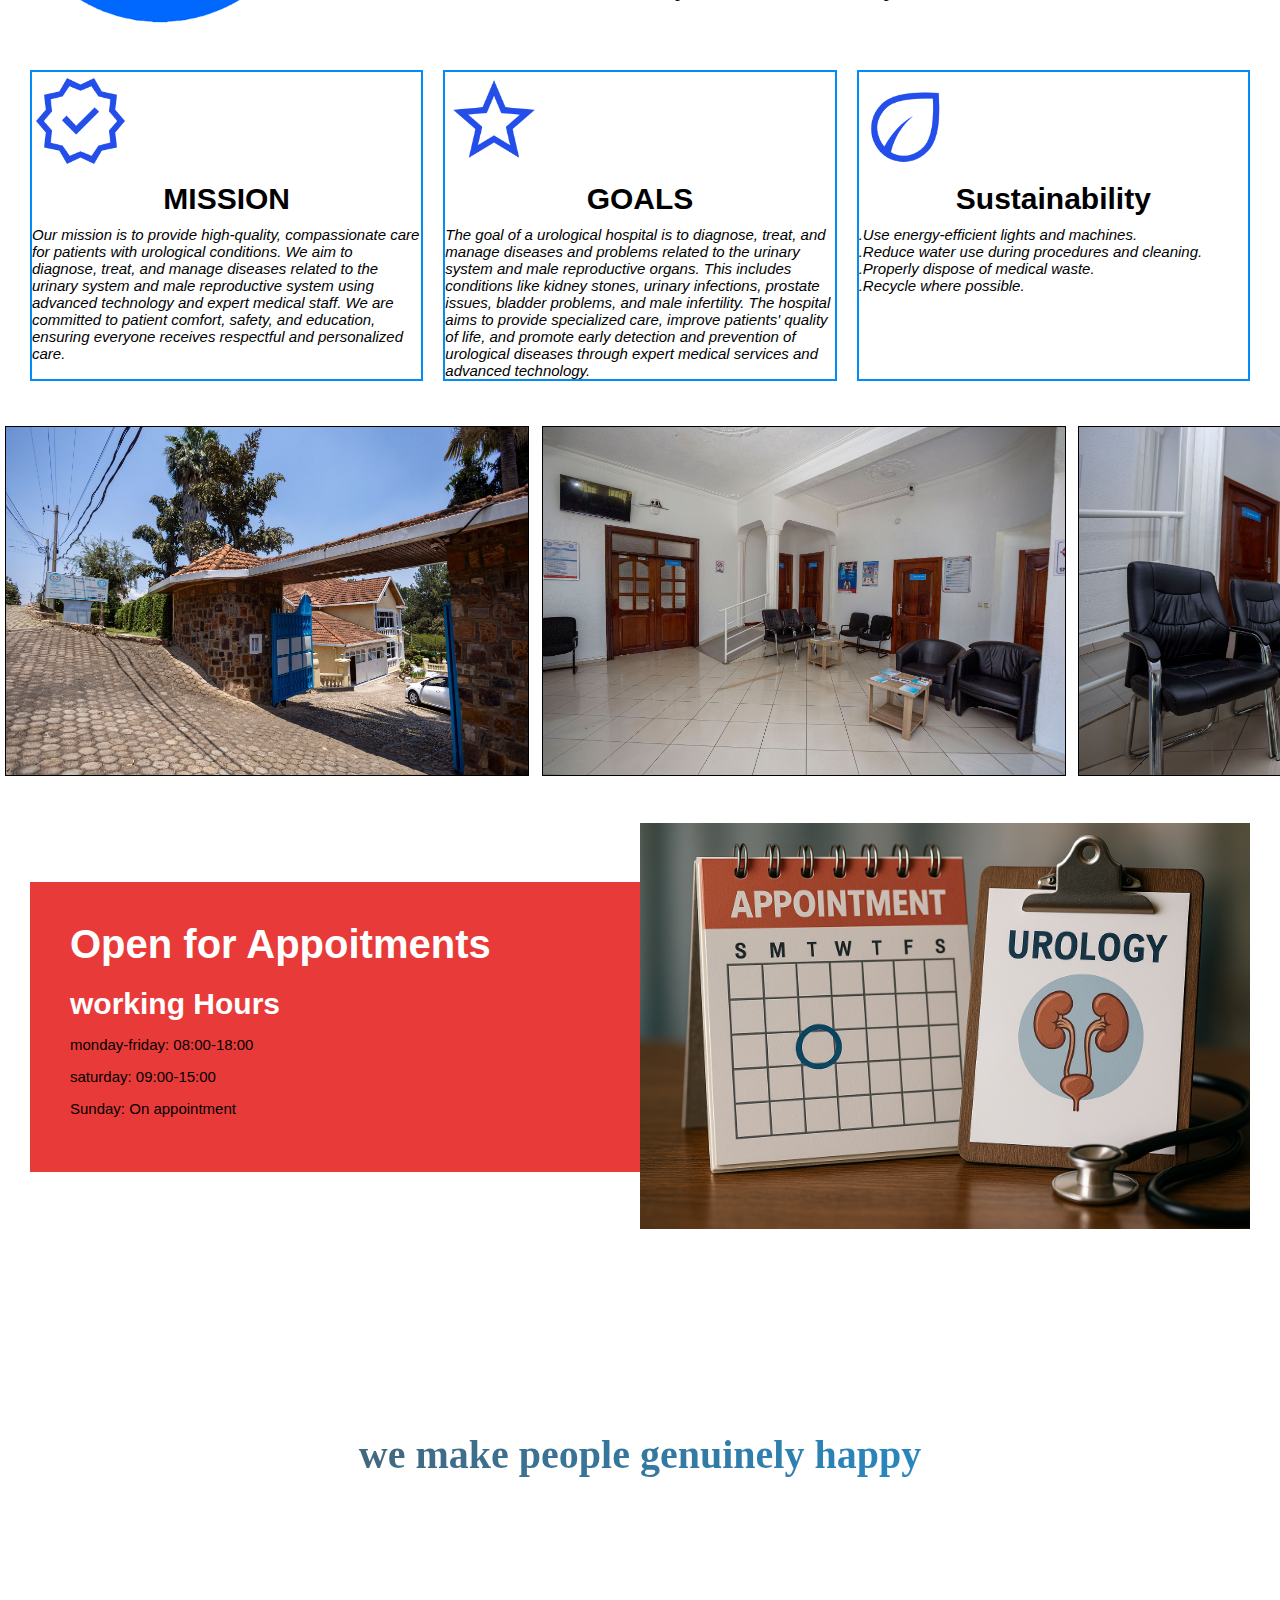
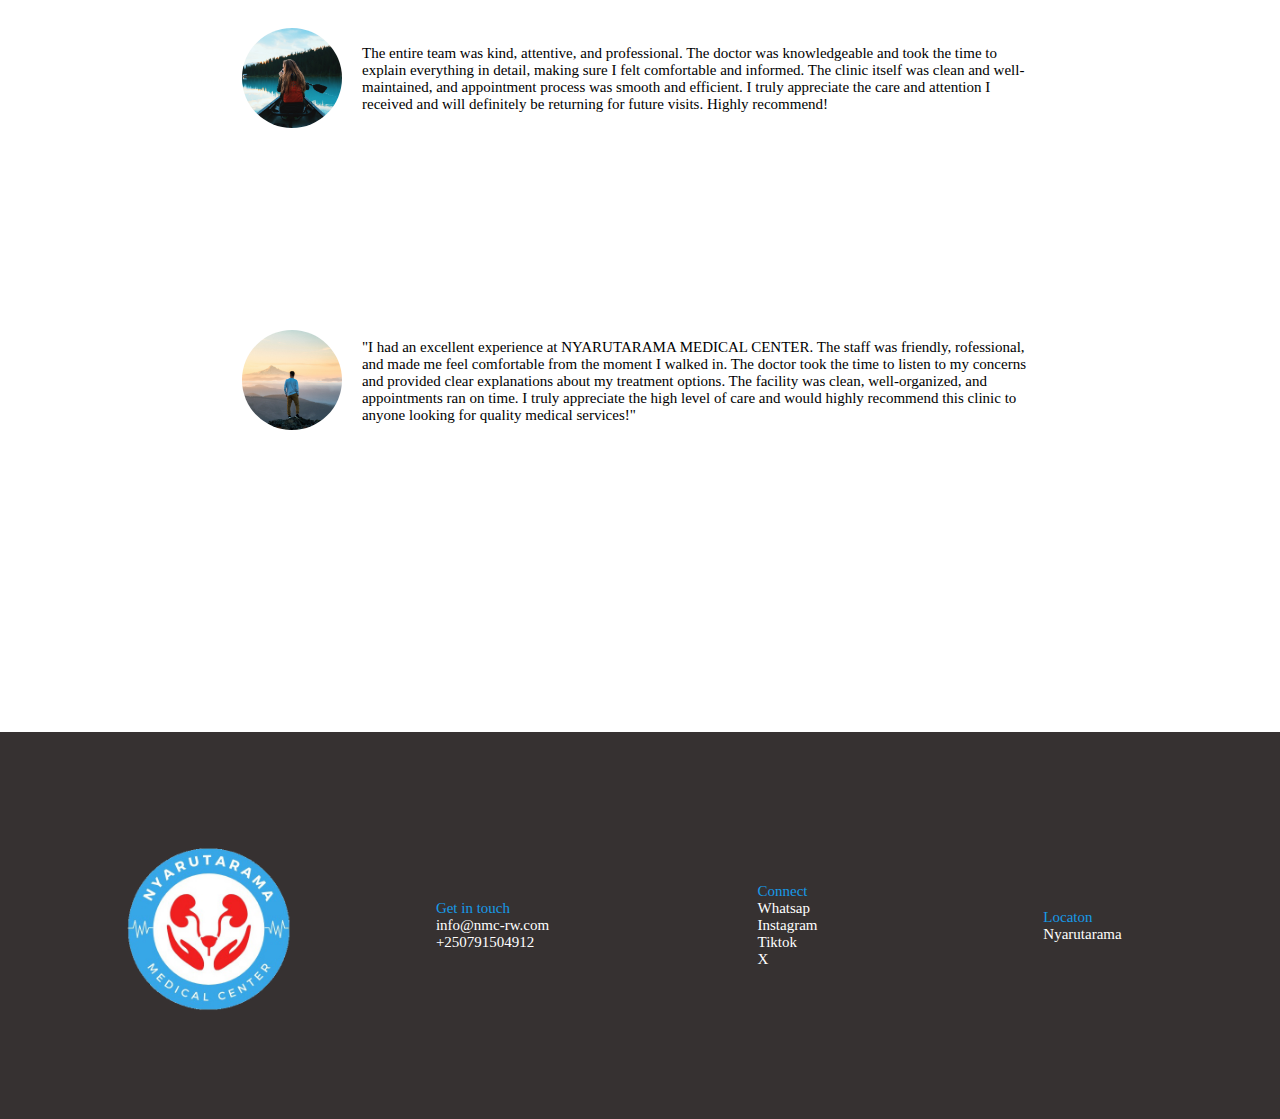
==== commit 830e21bb: "Add files via upload" ====
--- a/index.html
+++ b/index.html
@@ -1,555 +1,456 @@
-<!DOCTYPE html>
-<html lang="en">
-  <head>
-    <meta charset="UTF-8" />
-    <meta name="viewport" content="width=device-width, initial-scale=1.0" />
-    <link rel="stylesheet" href="style.css" />
-    <link rel="shortcut icon" type="image/png" href="logo2.png" />
-
-    <title>nyarutarama medical center</title>
-  </head>
-
-  <body>
-    <div class="navigaton">
-      <input type="checkbox" class="navigation__checkbox" id="navi-toggle" title="Toggle Navigation">
-      <label for="navi-toggle" class="navigation__button"><span class="navigation-icon">&nbsp;</span></label>
-      <div class="navigation__background">&nbsp;</div>
-      <nav class="navigation__nav">
-        <ul class="navigation__list">
-          <li class="navigation__item"><a href="about.html" class="navigation-link"><span class="span">01</span>About us </a></li>
-          <li class="navigation__item"><a href="#" class="navigation-link"><span class="span">02</span>location</a></li>
-          <li class="navigation__item"><a href="#" class="navigation-link"><span class="span">03</span>news feed</a></li>
-        </ul>
-      </nav>
-    </div>
-    <header class="header">
-     <img src="header.JPG" alt="" class="head">
-    </header>
-
-    
-
-    <div class="gallery">
-      <div class="gallery-1">
-        <img src="200000.jpg" alt="" class="gallery-1_2">
-        <img src="3-Recovered.jpg" alt="" class="gallery-1_4">
-      </div>
-      <div class="gallery-2">
-        <img src="28-Recovered.jpg" alt="" class="gallery-1_3">
-        
-        
-        <a href="gallery.html" class="gallery-link"><img class="gaga" src="gallerry.JPG" alt="photo"></a>
-      </div>
-    </div>
-
-    <div class="gallery-tittle"><h1 class="what-wedo_tittle">Doctors</h1> </div>
-
-     <div class="doctors-card-1">
-
-
-      <div class="doctors-card">
-        <div class="author"> 
-          <div class="company-logo"><img src="logo1.png" alt="" class="author-logo"></div>
-          <div class="doctor-pic"><img src="logo2.png" alt="" class="doctor-pic-ed"></div>
-        </div>
-        <div class="doc-pic"><img src="profile.png" alt="" class="doc-pic_1"></div>
-        <div class="info">
-          <div class="name">Dr Bertin NJINOU NGNINKEU</div>
-          <div class="position">Urologist</div>
-          <div class="position">Laporoscopic and robotic surgeon</div>
-          <div class="position">20+ years of experience</div>
-        </div>
-      </div>
-
-      <div class="doctors-card">
-        <div class="author"> 
-          <div class="company-logo"><img src="logo1.png" alt="" class="author-logo"></div>
-          <div class="doctor-pic"><img src="logo2.png" alt="" class="doctor-pic-ed"></div>
-        </div>
-        <div class="doc-pic"><img src="Day2_recovered.png" alt="" class="doc-pic_1"></div>
-        <div class="info">
-          <div class="name">Dr Florence UMURANGWA</div>
-          <div class="position">Urologist</div>
-          <div class="position">surgeon</div>
-          <div class="position">10+ years of experience</div>
-        </div>
-      </div>
-
-
-      <div class="doctors-card">
-        <div class="author"> 
-          <div class="company-logo"><img src="logo1.png" alt="" class="author-logo"></div>
-          <div class="doctor-pic"><img src="logo2.png" alt="" class="doctor-pic-ed"></div>
-        </div>
-        <div class="doc-pic"><img src="Dr emanuel.png" alt="" class="doc-pic_1"></div>
-        <div class="info">
-          <div class="name">Dr Emmanuel MUHAWENIMANA</div>
-          <div class="position">Urologist</div>
-          <div class="position">Laporoscopic Surgeon</div>
-          <div class="position">8+ years of experience</div>
-        </div>
-      </div>
-      <div class="doctors-card">
-        <div class="author"> 
-          <div class="company-logo"><img src="logo1.png" alt="" class="author-logo"></div>
-          <div class="doctor-pic"><img src="logo2.png" alt="" class="doctor-pic-ed"></div>
-        </div>
-        <div class="doc-pic"><img src="31.png" alt="" class="doc-pic_1"></div>
-        <div class="info">
-          <div class="name">Dr Laurie karelle KANJE</div>
-          <div class="position">General Practitioner</div>
-          <h2 class="nyarutarama"></h2>
-        </div>
-      </div>
-
-      <div class="doctors-card">
-        <div class="author"> 
-          <div class="company-logo"><img src="logo1.png" alt="" class="author-logo"></div>
-          <div class="doctor-pic"><img src="logo2.png" alt="" class="doctor-pic-ed"></div>
-        </div>
-        <div class="doc-pic"><img src="30.png" alt="" class="doc-pic_1"></div>
-        <div class="info">
-          <div class="name">Dr Jean Marie Vianney NIYONKURU </div>
-          <div class="position">Urologist</div>
-          
-        </div>
-      </div>
-     </div>
-
-     <div class="gallery-tittle"><h1 class="what-wedo_tittle">Laboratory</h1> </div>
-
-     <div class="doctors-card-1">
-      <div class="doctors-card">
-        <div class="author"> 
-          <div class="company-logo"><img src="logo1.png" alt="" class="author-logo"></div>
-          <div class="doctor-pic"><img src="logo2.png" alt="" class="doctor-pic-ed"></div>
-        </div>
-        <div class="doc-pic"><img src="Day2_6.png" alt="" class="doc-pic_1"></div>
-        <div class="info">
-          <div class="name">Appien ndatimana</div>
-          <div class="position"></div>
-          <div class="position"></div>
-          <div class="position"></div>
-        </div>
-      </div>
-
-      <div class="doctors-card">
-        <div class="author"> 
-          <div class="company-logo"><img src="logo1.png" alt="" class="author-logo"></div>
-          <div class="doctor-pic"><img src="logo2.png" alt="" class="doctor-pic-ed"></div>
-        </div>
-        <div class="doc-pic"><img src="Day2_16.png" alt="" class="doc-pic_1"></div>
-        <div class="info">
-          <div class="name">Zita umuhoza</div>
-          <div class="position"></div>
-          <div class="position"></div>
-          <div class="position"></div>
-        </div>
-      </div>
-     </div>
-
-     <div class="gallery-tittle"><h1 class="what-wedo_tittle">nurse</h1> </div>
-
-     <div class="doctors-card-1">
-      <div class="doctors-card">
-        <div class="author"> 
-          <div class="company-logo"><img src="logo1.png" alt="" class="author-logo"></div>
-          <div class="doctor-pic"><img src="logo2.png" alt="" class="doctor-pic-ed"></div>
-        </div>
-        <div class="doc-pic"><img src="Day2_23.png" alt="" class="doc-pic_1"></div>
-        <div class="info">
-          <div class="name">Marceline HAKUZIMANA</div>
-          <div class="position"></div>
-          <div class="position"></div>
-          <div class="position"></div>
-        </div>
-      </div>
-    </div>
-
-    <div class="what-wedo_tittle">Conditions Treated</div>
-    <div class="treatment-good-news">
-      <p class="good-news">If you've ever dealt
-         with issues like frequent urination, 
-        kidney stones, or men's health concerns,
-         you might have wondered who to turn to. 
-         That’s where nyarutarama Medical Center comes in.</p>
-    </div>
-    <div class="what-wedo">
-      <div class="task">
-        <h1 class="task-name">Benign Prostate</h1>
-        <img src="benign prostate.jpg" alt="" class="task-pic">
-        <div class="diseases">
-          <p class="disease-detail">Benign prostatic hyperplasia (BPH) 
-            is a non-cancerous condition that causes the prostate to enlarge. It's also known 
-            as benign prostatic hypertrophy or enlarged prostate. <br>
-            <span class="learn"><a href="read-more_1.html" class="learn-more">learn more</a>
-            </span>
-           </p>
-        </div>
-      </div>
-      <div class="task">
-        <h1 class="task-name">Urinary stone disease</h1>
-        <img src="urinary stone.jpg" alt="" class="task-pic">
-        <div class="diseases">
-          <p class="disease-detail"> <div class="diseases">
-            <p class="disease-detail">Urinary stone disease (USD) is a condition where stones 
-              form in the urinary
-               tract. It's also known as kidney stones,
-                nephrolithiasis, or 
-                urolithiasis. <br> 
-                <span class="learn"><a href="read-more_2.html" class="learn-more">learn more</a>
-                </span>
-             </p>
-          </div> 
-           </p>
-        </div>
-      </div>
-      <div class="task">
-        <h1 class="task-name">Prostate cancer</h1>
-        <img src="prostate cancer.jpg" alt="" class="task-pic">
-        <div class="diseases">
-          <p class="disease-detail"> <div class="diseases">
-            <p class="disease-detail">Prostate cancer is a type of cancer 
-              that develops in the prostate gland, a small gland in the male reproductive
-               system. It occurs when cells in the 
-               prostate grow out of control, forming a tumor <br>
-                <span class="learn"><a href="read-more_3.html" class="learn-more">learn more</a>
-                </span>
-             </p>
-          </div> 
-           </p>
-        </div>
-      </div>
-      <div class="task">
-        <h1 class="task-name">Bladder cancer</h1>
-        <img src="bladder cancer.jpg" alt="" class="task-pic">
-        <div class="diseases">
-          <p class="disease-detail"> 
-            <div class="diseases">
-            <p class="disease-detail">Bladder cancer is a disease that occurs when
-               cells in the bladder grow abnormally
-               and form a tumor. The tumor can spread to the 
-               bladder muscle and other organs. <br>
-                <span class="learn"><a href="read-more_4.html" class="learn-more">learn more</a>
-                </span>
-             </p>
-          </div> 
-           </p>
-        </div>
-      </div>
-      <div class="task">
-        <h1 class="task-name">Kidney cancer</h1>
-        <img src="kidney cancer.png" alt="" class="task-pic">
-        <div class="diseases">
-          <p class="disease-detail"> 
-            <div class="diseases">
-            <p class="disease-detail">Kidney cancer is a cancer that starts in the kidney. 
-              It's also known as renal cancer or renal cell carcinoma (RCC).  <br>
-                <span class="learn"><a href="read-more_5.html" class="learn-more">learn more</a>
-                </span>
-             </p>
-          </div> 
-           </p>
-        </div>
-      </div>
-      <div class="task">
-        <h1 class="task-name">Incontinence</h1>
-        <img src="incontinency.png" alt="" class="task-pic">
-        <div class="diseases">
-          <p class="disease-detail"> 
-            <div class="diseases">
-            <p class="disease-detail"> Incontinence disease Loss of bladder control, varying from a slight loss of urine after sneezing,
-               coughing or laughing, to complete inability to control urination. <br>
-                <span class="learn"><a href="read-more_6.html" class="learn-more">learn more</a>
-                </span>
-             </p>
-          </div> 
-           </p>
-        </div>
-      </div>
-      <div class="task">
-        <h1 class="task-name">female urology</h1>
-        <img src="female urology.jpg" alt="" class="task-pic">
-        <div class="diseases">
-          <p class="disease-detail"> 
-            <div class="diseases">
-            <p class="disease-detail">Female urology, also known as urogynecology, 
-              is a medical subspecialty that focuses on the diagnosis and treatment of 
-              urinary tract conditions in women <br>
-          
-             </p>
-          </div> 
-           </p>
-        </div>
-      </div>
-      <div class="task">
-        <h1 class="task-name">Urodynamics</h1>
-        <img src="urodynamics.jpg" alt="" class="task-pic">
-        <div class="diseases">
-          <p class="disease-detail"> 
-            <div class="diseases">
-            <p class="disease-detail">Urodynamics is a set of tests that evaluate how 
-              well the bladder and urethra
-               store and release urine. It can help identify problems
-                with the bladder, urethra, and sphincters.  <br>
-              
-             </p>
-          </div> 
-           </p>
-        </div>
-      </div>
-    </div>
-
-    <div class="meet">
-      <div class="doc">
-        <div class="doc-pic"><img src="profile.png" alt="" class="do"></div>
-        <div class="doc-details">
-          <div class="name">MEET Dr Bertin NJINOU NGNINKEU</div>
-          <div class="position">Urologist</div>
-          <div class="position">Laporoscopic and robotic surgeon</div>
-          <div class="position">20+ years of experience</div>
-        </div>
-      </div>
-      <div class="why-doc">
-        <p class="full-det">&rarr; Dr Bertin NJINOU NGNINKEU possess in-depth knowledge
-        of the urinary and reproductive systems, allowing him to 
-        provide high-quality care for a range of conditions such as kidney stones,
-        bladder issues, and male reproductive health concerns.
-       </p>
-       <p class="full-det-1">&rarr; creating a supportive environment 
-         where patients feel comfortable discussing sensitive issues, such as 
-         incontinence or sexual health problems. A doctor like Dr. christopher would likely provide
-          compassionate care, ensuring that patients feel heard and respected.
-        </p>
-      </div>
-    </div>
-
-   
-    
-    
-      <section class="section-about">
-      
-        <div class="row">
-          <div class="col-1-of-2">
-            <h3 class="heading-teritiary">
-              Signs of prostate cancer and how it becomes severe
-            </h3>
-            <p class="paragraph">
-              Difficulty in urination, similar to someone with 
-              benign prostatic hyperplasia, bringing blood in the 
-              urine or semen, pain in the back bones or 
-              in the pelvis (when cancer has spread to the bones),
-               weakness in the legs, and in some cases,
-                the legs may become paralyzed
-            </p>
-
-            <h3 class="heading-teritiary">
-              What do you need to do
-            </h3>
-            <p class="paragraph">
-              Starting at the age of 50, consult a specialist in diagnosing,
-               testing, and treating prostate diseases (Urologist)
-            </p>
-            </div>
-            <div class="col-1-of-2">
-              <div class="composition">
-              <img src="prostate cancer symptoms 1.jpg" alt="photo 1" class="composition__photo composition__photo--p1">
-              <img src="prostate cancer symptoms 2.jpg" alt="photo 2" class="composition__photo composition__photo--p2">
-              <img src="prostate cancer symptoms.jpg" alt="photo 3" class="composition__photo composition__photo--p3">
-            </div>
-            </div>
-          </div>
-        
-        
-      </section>
-
-      <div class="hear">
-        <div class="hear-vid">
-          <img src="doctor in interview.jpg" alt="" class="hear-vid-pic">
-        </div>
-
-        <div class="hear-what">
-          <p class="hear-what_text">At NYARUTARAMA MEDICAL CENTER, we are 
-            committed to providing expert, compassionate care for all
-            
-            your urological health needs. Whether you're experiencing
-            
-            
-            concerns related to kidney health, prostate conditions,
-             urinary tract issues, or men's and women's reproductive
-              health, our team is here to offer the latest treatments and personalized care plans.
-  
-            Your health and comfort are our top priorities, and we
-             take pride in delivering advanced diagnostics and
-              effective solutions tailored to your needs. If you
-               have any questions or need to schedule an appointment, don’t hesitate to reach out.
-            
-            Stay healthy, stay informed, and trust DR CHRISTOPHER Urologic for expert urological care.
-          </p> 
-        </div>
-    </div>
-    
-      <div class="col-1-2">
-        <div class="goals">
-          <div class="goals-det">
-            <h1 class="goals-tittle">GOALS</h1>
-            <p class="goals-text">
-                1.To provide specialized care for both adults and 
-                children with urologic conditions, ensuring that treatment
-                 plans are tailored to the specific needs of each age group. <br>
-                 2.To educate patients about their conditions, treatment
-                  options, and lifestyle changes that can help 
-                 improve their urologic health and overall well-being. <br>
-                 3.To focus on prevention and early detection of urological diseases, 
-                 such as prostate cancer or kidney
-                 disease, through regular screenings and education. <br>
-                 4.To address not just the physical aspects of urologic conditions,
-                  but also the emotional and psychological
-                  challenges, providing supportive care to improve 
-                  the overall quality of life.
-            </p>
-          </div>
-        </div>
-        <div class="mission">
-          <div class="goals-det">
-            <h1 class="goals-tittle">MISSION</h1>
-            <p class="goals-text">
-              To provide high-quality, compassionate care for individuals dealing with 
-              urological conditions through expert diagnosis, treatment, 
-              and prevention. <br> Our clinic is dedicated to utilizing the
-               latest medical advancements and minimally <br> invasive
-                techniques to ensure the best outcomes for our
-                 patients. We are committed to educating and 
-                 empowering patients <br> to make informed decisions
-                  about their health while fostering a supportive
-                   environment for all ages and stages of care." <br>
-  
-              This mission emphasizes patient-centered care, the use 
-              of advanced medical practices, and a commitment to 
-              education and support. <br> A urology clinic would aim to
-               address a broad spectrum of issues, from routine
-                screenings to complex treatments, with a focus
-                 on both physical and emotional well-being.
-            </p>
-          </div>
-        </div>
-      </div>
-     
-      <div class="hours">
-        <div class="hours-in-color">
-          <div class="appoitments">
-            <h1 class="appoitments-ready">Open for Appoitments</h1>
-            <h2 class="open-hours">working hours</h2>
-            <p class="hours-1">monday-friday: 08:00-18:00</p>
-            <p class="hours-1">saturday: 09:00-15:00</p>
-            <p class="hours-1">Sunday: On appointment</p>
-          </div>
-          <div class="number">
-            <h1 class="doctor-number">info@nmc-rw.com</h1>
-            <h1 class="doctor-number">+250791504912</h1>
-          </div>
-        </div>
-        </div>
-
-      <section class="section__stories">
-        <div class="bg__video">
-          <video class="bg__video--content" autoplay muted loop>
-            <source src="img/video.mp4" type="video/mp4">
-            <source src="img/video.webm" type="video/webm">
-          </video>
-        </div>
-        <div class="centering">
-          <h2 class="heading-secondary">we make people genuinely happy</h2>
-        </div> 
-        <div class="row-4 ">
-          <div class="ess">
-            <figure class="ess_cap">
-              <img class="es" src="img/nat-8.jpg" alt="">
-              <figcaption class="es__cap">cyci</figcaption>
-            </figure>
-          </div>
-          <div>
-            <p class="testimony">The entire team was kind,
-               attentive, and professional. The doctor was knowledgeable and took the 
-               time to explain everything in detail, making sure I felt comfortable and
-                informed. The clinic itself was clean and well-maintained, and 
-                 appointment process was smooth and efficient. I truly appreciate
-                  the care and attention I received and will definitely be returning
-                   for future visits. Highly recommend!
-            </p>
-          </div>
-        </div>
-        <div class="row-4 ">
-          <div class="ess">
-            <figure class="ess_cap">
-              <img class="es" src="img/nat-9.jpg" alt="">
-              <figcaption class="es__cap">chaste</figcaption>
-            </figure>
-          </div>
-          <div class="testimony">
-            <p>"I had an excellent experience at NYARUTARAMA MEDICAL CENTER. The staff was friendly, 
-              rofessional, and made me feel comfortable from the moment 
-              I walked in. The doctor took the time to listen to my concerns
-               and provided clear explanations about my treatment options. 
-               The facility was clean, well-organized, and appointments
-                ran on time. I truly appreciate the high level of care and would highly recommend
-               this clinic to anyone looking for quality medical services!"
-            </p>
-          </div>
-        </div>
-      </section>
-     
-      <footer class="footer">
-        <div class="lo">
-          <img src="logo1.png" alt="logo" class="header__logo" />
-        </div>
-        <div class="footer-parts"> 
-        <div class="footer-tittle">Get in touch</div>
-        <a href="" class="footer-link">info@nmc-rw.com</a>
-        <a href="" class="footer-link">+250791504912</a>
-      </div>
-      <div class="footer-parts"> 
-        <div class="footer-tittle">Connect</div>
-        <a href="" class="footer-link">Whatsap</a>
-        <a href="" class="footer-link">Instagram</a>
-        <a href="" class="footer-link">Tiktok</a>
-        <a href="" class="footer-link">X</a>
-      </div>
-      <div class="footer-parts"> 
-        <div class="footer-tittle">Locaton</div>
-        <a href="" class="footer-link">Nyarutarama</a>
-      </div>
-      </footer>
-      <div class="popup" id="popup">
-        <div class="popup__content" >
-
-          <div class="popup_pic">
-            <img src="img/nat-8.jpg" alt="mumazi" class="popup_pic-1">
-            <img src="img/nat-9.jpg" alt="kumusozi" class="popup_pic-2">
-          </div>
-          <div class="terms">
-            <a href="#section-tours" class="popup-close">&times;</a>
-            <p class="terms_p">
-              <div class="terms_header">
-                <h1 class="terms_p-1 heading-secondary">start booking now</h1>
-                <h2 class="terms_p-1">important - please read the terms and conditions first</h2>
-              </div> 
-            </p>
-            <div class="description">
-              <div class="description-1">
-                 <p>Lorem ipsum dolor sit amet consectetur adipisicing elit. Et, nam soluta eveniet eius aperiam dolorum iusto 
-                  adipisci optio porro! Porro, magni laboriosam voluptatibus in eaque eos odit pariatur expedita rem.
-                </p>
-                
-              </div>
-              <div class="description-1">
-                <p>Lorem ipsum dolor sit amet consectetur adipisicing elit. Et, nam soluta eveniet eius aperiam dolorum iusto 
-                adipisci optio porro! Porro, magni laboriosam voluptatibus in eaque eos odit pariatur expedita rem.
-               </p></div>
-            </div>
-            <a href="." class="bt bt-green">book now!</a>
-          </div>
-        </div>
-      </div>
-       
-  </body>
-</html>
+<!DOCTYPE html>
+<html lang="en">
+  <head>
+    <meta charset="UTF-8" />
+    <meta name="viewport" content="width=device-width, initial-scale=1.0" />
+    <title> NYARUTARAMA MEDICAL CENTER</title>
+    <link rel="stylesheet" href="style (2).css" />
+    <link
+      rel="shortcut icon"
+      type="image
+    png"
+     href="logo1.png"
+    />
+  </head>
+  <body>
+
+    <div class="nav">
+      <div class="nav-items">
+        <div class="logo"><img src="logo1.png" alt="" class="loo">
+        </div>
+        <div class="ab">
+          <a class="link" href="about.html"><h1 class="abo">About us</h1></a>
+        </div>
+        <div class="message">
+          <a class="link" href=""><h1 class="abo">News Feed</h1></a>
+        </div>
+        <div class="location">
+          <a href="https://www.google.com/maps/place/Nyarutarama+medical+center/@-1.9504638,30.0991198,18.25z/data=!4m6!3m5!1s0x19dca7e80ef13743:0xb3723e6ae22654d6!8m2!3d-1.950568!4d30.0993109!16s%2Fg%2F11rn5h2k5c?entry=ttu&g_ep=EgoyMDI1MDQwNi4wIKXMDSoASAFQAw%3D%3D" class="link"><h1 class="abo">location</h1></a>
+        </div>
+        <div class="logo"><img src="logo2.png" alt="" class="loo">
+        </div>
+      </div>
+    </div>
+    <div class="first-header">
+      <div class="first-header-2">
+        <h1 class="first">
+        <span class="second">EMPOWERING UROLOGICAL CARE</span> <br>
+        <span class="third">WELLNESS STARTS HERE</span> <br>
+         <span class="forth"></span>
+      </h1>
+      </div>
+      <div class="first-header-3">
+          <div class="our-product-main">
+            <img src="images.jpg" alt="" class="product-name">
+        </div>
+      </div>
+    </div>
+
+    <div class="gallery-tittle"><h1 class="what-wedo_tittle">Doctors</h1> </div>
+
+    <div class="values">
+      <div class="values-1">
+        <div class="values-1_icon"><img class="values-1_icon_pic" src="logo1.png" alt=""></div>
+        <div class="values-1_icon"><img class="doc-pic" src="profile picture.png" alt=""></div>
+        <div class="values-1_standard"><div class="doc">DR Bertin NJINOU NGNINKEU</div></div>
+        <div class="values-1_standard"><div class="stand">Urologic</div></div>
+        <div class="values-1_standard"><div class="stand">Laporoscopic and surgeon</div></div>
+        <div class="values-1_standard"><div class="stand">20+ years of experience</div></div>
+    </div>
+
+    <div class="values-1">
+      <div class="values-1_icon"><img class="values-1_icon_pic" src="logo1.png" alt=""></div>
+      <div class="values-1_icon"><img class="doc-pic" src="Day3.jpg" alt=""></div>
+      <div class="values-1_standard"><div class="doc">Dr Florence UMURANGWA</div></div>
+      <div class="values-1_standard"><div class="stand">Urologic</div></div>
+      <div class="values-1_standard"><div class="stand">Surgeon</div></div>
+      <div class="values-1_standard"><div class="stand">10+ years of experience</div></div>
+  </div>
+
+  <div class="values-1">
+    <div class="values-1_icon"><img class="values-1_icon_pic" src="logo1.png" alt=""></div>\
+    <div class="values-1_icon"><img class="doc-pic" src="Dr emanuel.jpg" alt=""></div>
+    <div class="values-1_standard"><div class="doc">Dr Emmanuel MUHAWENIMANA</div></div>
+      <div class="values-1_standard"><div class="stand">Urologic</div></div>
+      <div class="values-1_standard"><div class="stand">Laporoscopic</div></div>
+      <div class="values-1_standard"><div class="stand">8+ years of experience</div></div>
+</div>
+
+<div class="values-1">
+  <div class="values-1_icon"><img class="values-1_icon_pic" src="logo1.png" alt=""></div>\
+  <div class="values-1_icon"><img class="doc-pic" src="day31.jpg" alt=""></div>
+  <div class="values-1_standard"><div class="doc">Dr Laurie karelle KANJE</div></div>
+    <div class="values-1_standard"><div class="stand">General Practitioner</div></div>
+</div>
+
+<div class="values-1">
+  <div class="values-1_icon"><img class="values-1_icon_pic" src="logo1.png" alt=""></div>\
+  <div class="values-1_icon"><img class="doc-pic" src="Day1.jpg" alt=""></div>
+  <div class="values-1_standard"><div class="doc">Dr Jean Marie Vianney NIYONKURU</div></div>
+    <div class="values-1_standard"><div class="stand">Urologic</div></div>
+</div>
+
+  </div>
+
+  <div class="gallery-tittle"><h1 class="what-wedo_tittle">Laboratory</h1> </div>
+      
+  <div class="values">
+<div class="values-1">
+<div class="values-1_icon"><img class="values-1_icon_pic" src="logo1.png" alt=""></div>\
+<div class="values-1_icon"><img class="doc-pic" src="day2.jpg" alt=""></div>
+<div class="values-1_standard"><div class="doc">Appien ndatimana</div></div>
+  <div class="values-1_standard"><div class="stand">General Practitioner</div></div>
+</div>
+
+<div class="values-1">
+<div class="values-1_icon"><img class="values-1_icon_pic" src="logo1.png" alt=""></div>\
+<div class="values-1_icon"><img class="doc-pic" src="Day4.jpg" alt=""></div>
+<div class="values-1_standard"><div class="doc">Zita umuhoza</div></div>
+  <div class="values-1_standard"><div class="stand">Urologic</div></div>
+</div>
+</div>
+
+<div class="gallery-tittle"><h1 class="what-wedo_tittle">nurse</h1> </div>
+      
+<div class="values">
+<div class="values-1">
+<div class="values-1_icon"><img class="values-1_icon_pic" src="logo1.png" alt=""></div>\
+<div class="values-1_icon"><img class="doc-pic" src="Day5.jpg" alt=""></div>
+<div class="values-1_standard"><div class="doc">Appien ndatimana</div></div>
+</div>
+</div>
+
+<div class="what-wedo_tittle">Conditions Treated</div>
+<div class="treatment-good-news">
+  <p class="good-news">If you've ever dealt
+     with issues like frequent urination, 
+    kidney stones, or men's health concerns,
+     you might have wondered who to turn to. 
+     That’s where nyarutarama Medical Center comes in.</p>
+</div>
+<div class="what-wedo">
+  <div class="task">
+    <h1 class="task-name">Benign Prostate</h1>
+    <img src="benign prostate.jpg" alt="" class="task-pic">
+    <div class="diseases">
+      <p class="disease-detail">Benign prostatic hyperplasia (BPH) 
+        is a non-cancerous condition that causes the prostate to enlarge. It's also known 
+        as benign prostatic hypertrophy or enlarged prostate. <br>
+        <span class="learn"><a href="read-more_1.html" class="learn-more">learn more</a>
+        </span>
+       </p>
+    </div>
+  </div>
+  <div class="task">
+    <h1 class="task-name">Urinary stone disease</h1>
+    <img src="urinary stone.jpg" alt="" class="task-pic">
+    <div class="diseases">
+      <p class="disease-detail"> <div class="diseases">
+        <p class="disease-detail">Urinary stone disease (USD) is a condition where stones 
+          form in the urinary
+           tract. It's also known as kidney stones,
+            nephrolithiasis, or 
+            urolithiasis. <br> 
+            <span class="learn"><a href="read-more_2.html" class="learn-more">learn more</a>
+            </span>
+         </p>
+      </div> 
+       </p>
+    </div>
+  </div>
+  <div class="task">
+    <h1 class="task-name">Prostate cancer</h1>
+    <img src="prostate cancer.jpg" alt="" class="task-pic">
+    <div class="diseases">
+      <p class="disease-detail"> <div class="diseases">
+        <p class="disease-detail">Prostate cancer is a type of cancer 
+          that develops in the prostate gland, a small gland in the male reproductive
+           system. It occurs when cells in the 
+           prostate grow out of control, forming a tumor <br>
+            <span class="learn"><a href="read-more_3.html" class="learn-more">learn more</a>
+            </span>
+         </p>
+      </div> 
+       </p>
+    </div>
+  </div>
+  <div class="task">
+    <h1 class="task-name">Bladder cancer</h1>
+    <img src="bladder cancer.jpg" alt="" class="task-pic">
+    <div class="diseases">
+      <p class="disease-detail"> 
+        <div class="diseases">
+        <p class="disease-detail">Bladder cancer is a disease that occurs when
+           cells in the bladder grow abnormally
+           and form a tumor. The tumor can spread to the 
+           bladder muscle and other organs. <br>
+            <span class="learn"><a href="read-more_4.html" class="learn-more">learn more</a>
+            </span>
+         </p>
+      </div> 
+       </p>
+    </div>
+  </div>
+  <div class="task">
+    <h1 class="task-name">Kidney cancer</h1>
+    <img src="kidney cancer.png" alt="" class="task-pic">
+    <div class="diseases">
+      <p class="disease-detail"> 
+        <div class="diseases">
+        <p class="disease-detail">Kidney cancer is a cancer that starts in the kidney. 
+          It's also known as renal cancer or renal cell carcinoma (RCC).  <br>
+            <span class="learn"><a href="read-more_5.html" class="learn-more">learn more</a>
+            </span>
+         </p>
+      </div> 
+       </p>
+    </div>
+  </div>
+  <div class="task">
+    <h1 class="task-name">Incontinence</h1>
+    <img src="incontinency.png" alt="" class="task-pic">
+    <div class="diseases">
+      <p class="disease-detail"> 
+        <div class="diseases">
+        <p class="disease-detail"> Incontinence disease Loss of bladder control, varying from a slight loss of urine after sneezing,
+           coughing or laughing, to complete inability to control urination. <br>
+            <span class="learn"><a href="read-more_6.html" class="learn-more">learn more</a>
+            </span>
+         </p>
+      </div> 
+       </p>
+    </div>
+  </div>
+  <div class="task">
+    <h1 class="task-name">female urology</h1>
+    <img src="female urology.jpg" alt="" class="task-pic">
+    <div class="diseases">
+      <p class="disease-detail"> 
+        <div class="diseases">
+        <p class="disease-detail">Female urology, also known as urogynecology, 
+          is a medical subspecialty that focuses on the diagnosis and treatment of 
+          urinary tract conditions in women <br>
+      
+         </p>
+      </div> 
+       </p>
+    </div>
+  </div>
+  <div class="task">
+    <h1 class="task-name">Urodynamics</h1>
+    <img src="urodynamics.jpg" alt="" class="task-pic">
+    <div class="diseases">
+      <p class="disease-detail"> 
+        <div class="diseases">
+        <p class="disease-detail">Urodynamics is a set of tests that evaluate how 
+          well the bladder and urethra
+           store and release urine. It can help identify problems
+            with the bladder, urethra, and sphincters.  <br>
+          
+         </p>
+      </div> 
+       </p>
+    </div>
+  </div>
+</div>
+
+<div class="meet">
+  <div class="doc">
+    <div class="doc-pic"><img src="profile picture.png" alt="" class="do"></div>
+    <div class="doc-details">
+      <div class="name">MEET Dr Bertin NJINOU NGNINKEU</div>
+      <div class="position">Urologist</div>
+      <div class="position">Laporoscopic and robotic surgeon</div>
+      <div class="position">20+ years of experience</div>
+    </div>
+  </div>
+  <div class="why-doc">
+    <p class="full-det">&rarr; Dr Bertin NJINOU NGNINKEU possess in-depth knowledge
+    of the urinary and reproductive systems, allowing him to 
+    provide high-quality care for a range of conditions such as kidney stones,
+    bladder issues, and male reproductive health concerns.
+   </p>
+   <p class="full-det-1">&rarr; creating a supportive environment 
+     where patients feel comfortable discussing sensitive issues, such as 
+     incontinence or sexual health problems. A doctor like Dr. christopher would likely provide
+      compassionate care, ensuring that patients feel heard and respected.
+    </p>
+  </div>
+</div>
+
+      <div class="values">
+        <div class="values-1">
+          <div class="values-1_icon"><img class="values-1_icon_pic" src="standard.jpg" alt=""></div>
+          <div class="values-1_standard"><h1 class="stand">MISSION</h1></div>
+        
+       <div >
+        <p class="values-1_cap"> Our mission is to provide high-quality, compassionate care for patients with urological conditions.
+         We aim to diagnose, treat, and manage diseases related to the urinary system and male reproductive system using advanced technology
+          and expert medical staff. We are committed to patient comfort, safety, and education, ensuring everyone receives respectful and personalized care.
+       </p>
+      </div>
+      </div>
+      <div class="values-1">
+        <div class="values-1_icon"><img class="values-1_icon_pic" src="conformity.jpg" alt=""></div>
+        <div class="values-1_standard"><h1 class="stand">GOALS</h1></div>
+      
+     <div ><p class="values-1_cap">The goal of a urological hospital is to diagnose, treat, and manage diseases and problems related to the 
+      urinary system and male reproductive organs. This includes conditions like kidney stones, urinary infections, prostate issues, bladder
+       problems, and male infertility. The hospital aims to provide specialized care, improve patients' quality of life, and promote early
+        detection and prevention of urological diseases through expert medical services and advanced technology.
+         </p>
+    </div>
+    </div>
+    <div class="values-1">
+      <div class="values-1_icon"><img class="values-1_icon_pic" src="nature.jpg" alt=""></div>
+      <div class="values-1_standard"><h1 class="stand">Sustainability</h1></div>
+    
+   <div>
+    <p class="values-1_cap">
+      .Use energy-efficient lights and machines. <br>
+
+      .Reduce water use during procedures and cleaning. <br>
+      
+      
+      .Properly dispose of medical waste. <br>
+      
+      .Recycle where possible. <br>
+  </p>
+  </div>
+  </div>
+    </div>
+
+    <div class="logos">
+      <div class="logos-slide">
+        <img src="1.jpg" alt="" class="log" />
+        <img src="2.jpg" alt="" class="log" />
+        <img src="3.jpg" alt="" class="log" />
+        <img src="5.jpg" alt="" class="log" />
+        <img src="6.jpg" alt="" class="log" />
+        <img src="7.jpg" alt="" class="log" />
+        <img src="8.jpg" alt="" class="log" />
+        <img src="10.jpg" alt="" class="log" />
+        <img src="11.jpg" alt="" class="log" />
+        <img src="12.jpg" alt="" class="log" />
+        <img src="13.jpg" alt="" class="log" />
+        <img src="14.jpg" alt="" class="log" />
+        <img src="18.jpg" alt="" class="log" />
+        <img src="19.jpg" alt="" class="log" />
+        <img src="20.jpg" alt="" class="log" />
+        <img src="21.jpg" alt="" class="log" />
+        <img src="22.jpg" alt="" class="log" />
+        <img src="23.jpg" alt="" class="log" />
+        <img src="24.jpg" alt="" class="log" />
+        <img src="25.jpg" alt="" class="log" />
+        <img src="26.jpg" alt="" class="log" />
+      </div>
+      <div class="logos-slide">
+        <img src="1.jpg" alt="" class="log" />
+        <img src="2.jpg" alt="" class="log" />
+        <img src="3.jpg" alt="" class="log" />
+        <img src="5.jpg" alt="" class="log" />
+        <img src="6.jpg" alt="" class="log" />
+        <img src="7.jpg" alt="" class="log" />
+        <img src="8.jpg" alt="" class="log" />
+        <img src="10.jpg" alt="" class="log" />
+        <img src="11.jpg" alt="" class="log" />
+        <img src="12.jpg" alt="" class="log" />
+        <img src="13.jpg" alt="" class="log" />
+        <img src="14.jpg" alt="" class="log" />
+        <img src="18.jpg" alt="" class="log" />
+        <img src="19.jpg" alt="" class="log" />
+        <img src="20.jpg" alt="" class="log" />
+        <img src="21.jpg" alt="" class="log" />
+        <img src="22.jpg" alt="" class="log" />
+        <img src="23.jpg" alt="" class="log" />
+        <img src="24.jpg" alt="" class="log" />
+        <img src="25.jpg" alt="" class="log" />
+        <img src="26.jpg" alt="" class="log" />
+      </div>
+    </div>
+ 
+    <div class="contact">
+      <div class="local-team">
+        <div class="he"><h1 class="he-1">Open for Appoitments</h1></div>
+        <div class="details"><h2 class="det">working Hours <h2/></div>
+      
+        <div class="find"><p class="your">monday-friday: 08:00-18:00</p></div>
+        <div class="find"><p class="your">saturday: 09:00-15:00</p></div>
+        <div class="find"><p class="your">Sunday: On appointment</p></div>
+      
+        
+      </div>
+      <div class="world-map"><img class="map" src="appointment.png" alt=""></div>
+    </div>
+
+    <section class="section__stories">
+      <div class="bg__video">
+        <video class="bg__video--content" autoplay muted loop>
+          <source src="video.mp4" type="video/mp4">
+          <source src="video.mp4" type="video/webm">
+        </video>
+      </div>
+      <div class="centering">
+        <div class="gallery-tittle"><h1 class="hat-wedo_tittle">we make people genuinely happy</h1> </div>
+      </div> 
+      <div class="row-4 ">
+        <div class="ess">
+          <figure class="ess_cap">
+            <img class="es" src="nat-8.jpg" alt="">
+            <figcaption class="es__cap">cyci</figcaption>
+          </figure>
+        </div>
+        <div>
+          <p class="testimony">The entire team was kind,
+             attentive, and professional. The doctor was knowledgeable and took the 
+             time to explain everything in detail, making sure I felt comfortable and
+              informed. The clinic itself was clean and well-maintained, and 
+               appointment process was smooth and efficient. I truly appreciate
+                the care and attention I received and will definitely be returning
+                 for future visits. Highly recommend!
+          </p>
+        </div>
+      </div>
+      <div class="row-4 ">
+        <div class="ess">
+          <figure class="ess_cap">
+            <img class="es" src="nat-9.jpg" alt="">
+            <figcaption class="es__cap">chaste</figcaption>
+          </figure>
+        </div>
+        <div class="testimony">
+          <p>"I had an excellent experience at NYARUTARAMA MEDICAL CENTER. The staff was friendly, 
+            rofessional, and made me feel comfortable from the moment 
+            I walked in. The doctor took the time to listen to my concerns
+             and provided clear explanations about my treatment options. 
+             The facility was clean, well-organized, and appointments
+              ran on time. I truly appreciate the high level of care and would highly recommend
+             this clinic to anyone looking for quality medical services!"
+          </p>
+        </div>
+      </div>
+    </section>
+    
+    <footer class="footer">
+      <div class="lo">
+        <img src="logo1.png" alt="logo" class="header__logo" />
+      </div>
+      <div class="footer-parts"> 
+      <div class="footer-tittle">Get in touch</div>
+      <a href="" class="footer-link">info@nmc-rw.com</a>
+      <a href="" class="footer-link">+250791504912</a>
+    </div>
+    <div class="footer-parts"> 
+      <div class="footer-tittle">Connect</div>
+      <a href="" class="footer-link">Whatsap</a>
+      <a href="https://www.instagram.com/nyarutaramamedicalcenter/?__pwa=1" class="footer-link">Instagram</a>
+      <a href="https://www.tiktok.com/@nyarutaramamedicalcenter" class="footer-link">Tiktok</a>
+      <a href="https://x.com/NyarutaramaMC" class="footer-link">X</a>
+    </div>
+    <div class="footer-parts"> 
+      <div class="footer-tittle">Locaton</div>
+      <a href="https://www.google.com/maps/place/Nyarutarama+medical+center/@-1.9504638,30.0991198,18.25z/data=!4m6!3m5!1s0x19dca7e80ef13743:0xb3723e6ae22654d6!8m2!3d-1.950568!4d30.0993109!16s%2Fg%2F11rn5h2k5c?entry=ttu&g_ep=EgoyMDI1MDQwNi4wIKXMDSoASAFQAw%3D%3D" class="footer-link">Nyarutarama</a>
+    </div>
+    </footer>
+  <body>
+</html>
--- a/style (2).css
+++ b/style (2).css
@@ -0,0 +1,715 @@
+*,
+*::after,
+*::before {
+  margin: 0;
+  padding: 0;
+  box-sizing: inherit;
+}
+html {
+  box-sizing: border-box;
+  font-size: 62.5%;
+}
+
+/*1200px*/
+@media only screen and (max-width: 75em) {
+  html {
+    font-size: 53.25%;
+  }
+}
+
+/*900px*/
+@media only screen and (max-width: 56.25em) {
+  html {
+    font-size: 50%;
+  }
+}
+
+/*612px*/
+@media only screen and (max-width: 38.25em) {
+  html {
+    font-size: 38%;
+  }
+}
+/*420px*/
+@media only screen and (max-width: 26.25em) {
+  html {
+    font-size: 26%;
+  }
+}
+
+/*320px*/
+@media only screen and (max-width: 20em) {
+  html {
+    font-size: 23%;
+  }
+}
+
+@media only screen and (min-width: 112.5em) {
+  html {
+    font-size: 75%;
+  }
+}
+.nav-items {
+  display: grid;
+  grid-template-columns: repeat(5, 1fr);
+}
+.loo {
+  max-width: 80%;
+}
+.abo {
+  font-size: 15px;
+  margin: 1.5rem;
+  color: rgb(81, 172, 247);
+  padding: 2rem;
+  font-family: sans-serif;
+}
+
+/*1200px*/
+@media only screen and (max-width: 75em) {
+  .abo {
+    font-size: 3rem;
+  }
+}
+
+/*320px*/
+@media only screen and (max-width: 20em) {
+  .abo {
+    font-size: 2.5rem;
+  }
+}
+.abo:hover {
+  background-image: linear-gradient(
+    to left,
+    rgb(250, 247, 247),
+    rgb(215, 220, 221)
+  );
+}
+.engl {
+  background-color: #ebeaea;
+}
+.link {
+  text-decoration: none;
+  color: black;
+  text-align: center;
+}
+.link-1 {
+  text-decoration: none;
+  color: white;
+}
+.link-2 {
+  text-decoration: none;
+}
+.header-offi {
+  background-size: cover;
+}
+.first-header {
+  display: grid;
+  grid-template-columns: 1fr 1fr;
+  background-size: cover;
+  padding-top: 70px;
+  padding-left: 30px;
+}
+/*320px*/
+@media only screen and (max-width: 20em) {
+  .first-header {
+    padding-left: 1em;
+  }
+}
+/*420px*/
+@media only screen and (max-width: 26.25em) {
+  .first-header {
+    padding-left: 2rem;
+  }
+}
+.second {
+  font-size: 70px;
+  font-family: sans-serif;
+  color: rgb(81, 172, 247);
+  font-family: sans-serif;
+}
+
+/*1200px*/
+@media only screen and (max-width: 75em) {
+  .second {
+    font-size: 7rem;
+  }
+}
+
+/*900px*/
+@media only screen and (max-width: 56.25em) {
+  .second {
+    font-size: 6rem;
+  }
+}
+
+/*612px*/
+@media only screen and (max-width: 38.25em) {
+  .second {
+    font-size: 5rem;
+  }
+}
+/*420px*/
+@media only screen and (max-width: 26.25em) {
+  .second {
+    font-size: 6rem;
+  }
+}
+/*320px*/
+@media only screen and (max-width: 20em) {
+  .second {
+    font-size: 4.3rem;
+  }
+}
+
+.third {
+  font-size: 50px;
+  font-family: sans-serif;
+}
+/*900px*/
+@media only screen and (max-width: 56.25em) {
+  .third {
+    font-size: 4rem;
+  }
+}
+/*612px*/
+@media only screen and (max-width: 38.25em) {
+  .third {
+    font-size: 3.5rem;
+  }
+}
+/*420px*/
+@media only screen and (max-width: 26.25em) {
+  .third {
+    font-size: 3rem;
+  }
+}
+/*320px*/
+@media only screen and (max-width: 20em) {
+  .third {
+    font-size: 3.5rem;
+  }
+}
+
+.forth {
+  font-size: 20px;
+  font-family: sans-serif;
+  padding: 6px;
+  border-radius: 50px;
+  color: rgb(100, 94, 94);
+}
+.center-2 {
+  margin-top: 2.5rem;
+}
+.pic-1 {
+  max-width: 150%;
+}
+
+.first-header-3 {
+  display: grid;
+
+  margin-right: 4rem;
+}
+.our-product-main {
+  color: white;
+  background-color: rgb(169, 22, 22);
+  animation: leftanima both;
+}
+.product-name {
+  max-width: 100%;
+}
+.our-product {
+  justify-self: center;
+  font-size: 45px;
+}
+.description {
+  color: white;
+  background-color: rgb(84, 15, 15);
+  padding: 4rem;
+}
+.fith {
+  font-size: 20px;
+}
+.what-wedo_tittle {
+  font-size: 4rem;
+  text-align: center;
+  margin-top: 4rem;
+  color: rgb(81, 172, 247);
+  font-family: sans-serif;
+}
+
+.what-wedo_tittle {
+  font-size: 4rem;
+  text-align: center;
+  margin-bottom: 2rem;
+  background-image: linear-gradient(
+    to left,
+    rgba(23, 154, 232, 1),
+    rgba(255, 255, 255, 0.8)
+  );
+  color: transparent;
+  -webkit-background-clip: text;
+  background-clip: text;
+}
+
+/*420px*/
+
+@media only screen and (max-width: 26.25em) {
+  .what-wedo_tittle {
+    font-size: 6rem;
+  }
+}
+.good-news {
+  font-size: 2rem;
+  text-align: center;
+  padding: 0 5rem;
+  margin-bottom: 3rem;
+  color: black;
+}
+
+@media only screen and (max-width: 26.25em) {
+  .good-news {
+    font-size: 3.5rem;
+  }
+}
+
+.what-wedo {
+  display: grid;
+  grid-template-columns: repeat(4, 1fr);
+}
+
+/*900px*/
+
+@media only screen and (max-width: 56.25em) {
+  .what-wedo {
+    display: grid;
+    grid-template-columns: repeat(3, 1fr);
+  }
+}
+
+/*420px*/
+
+@media only screen and (max-width: 26.25em) {
+  .what-wedo {
+    display: grid;
+    grid-template-columns: repeat(2, 1fr);
+  }
+}
+.task {
+  margin: 1rem;
+  position: relative;
+  z-index: 1;
+  background-color: rgb(0, 0, 0);
+}
+.task::before {
+  content: "";
+  position: absolute;
+  top: -2px;
+  bottom: -2px;
+  left: -2px;
+  right: -2px;
+  z-index: -1;
+}
+.task::after {
+  content: "";
+  position: absolute;
+  top: -2px;
+  bottom: -2px;
+  left: -2px;
+  right: -2px;
+  z-index: -2;
+  filter: blur(100px);
+}
+.task::after,
+.task::after {
+  background: linear-gradient(
+    200deg,
+    rgba(23, 154, 232, 1),
+    rgba(255, 255, 255, 0.8),
+    rgb(40, 17, 94)
+  );
+}
+.task-name {
+  font-size: 2em;
+  text-align: center;
+  color: black;
+  background-color: white;
+}
+
+/*420px*/
+
+@media only screen and (max-width: 26.25em) {
+  .task-name {
+    font-size: 4rem;
+  }
+}
+.task-pic {
+  max-width: 100%;
+  border-top-left-radius: 25%;
+}
+
+.disease-detail {
+  color: rgb(255, 255, 255);
+  text-align: center;
+  padding: 0rem 2rem;
+  font-size: 1.5rem;
+}
+
+/*420px*/
+
+@media only screen and (max-width: 26.25em) {
+  .disease-detail {
+    font-size: 3rem;
+  }
+}
+
+.learn-more {
+  color: rgb(255, 64, 0);
+  font-size: 1.5rem;
+  font-weight: 1000;
+}
+
+.meet {
+  display: grid;
+  grid-template-columns: repeat(2, 1fr);
+  align-items: center;
+  animation: autoshowanimation both;
+}
+
+/*420px*/
+
+@media only screen and (max-width: 26.25em) {
+  .meet {
+    display: grid;
+    grid-template-columns: 1fr;
+  }
+}
+
+.doc {
+  display: grid;
+  grid-template-columns: repeat(2, 1fr);
+  align-items: center;
+}
+.do {
+  max-width: 100%;
+}
+.full-det {
+  font-size: 2rem;
+}
+
+@media only screen and (max-width: 26.25em) {
+  .full-det {
+    font-size: 3.5rem;
+  }
+}
+.full-det-1 {
+  font-size: 2rem;
+  margin-top: 4rem;
+}
+
+@media only screen and (max-width: 26.25em) {
+  .full-det-1 {
+    font-size: 3.5rem;
+  }
+}
+
+.values {
+  display: grid;
+  grid-template-columns: repeat(3, 1fr);
+  padding: 2rem;
+}
+.values-1 {
+  border: 2px solid rgb(3, 140, 245);
+  margin: 1rem;
+}
+.values-1_icon_pic {
+  max-width: 25%;
+}
+.doc-pic {
+  max-width: 100%;
+  border-radius: 50%;
+}
+.doc {
+  font-size: 2rem;
+  text-align: center;
+  font-family: sans-serif;
+}
+.stand {
+  font-size: 3rem;
+  text-align: center;
+  font-family: sans-serif;
+  margin: 1rem;
+}
+.values-1_cap {
+  font-style: oblique;
+  font-weight: 100;
+  font-size: 1.5rem;
+  font-family: sans-serif;
+}
+@keyframes slide {
+  from {
+    transform: translateX(0);
+  }
+  to {
+    transform: translateX(-100%);
+  }
+}
+.logos {
+  overflow: hidden;
+  padding: 15px 0;
+  white-space: nowrap;
+  position: relative;
+}
+.logos:hover .logos-slide {
+  animation-play-state: paused;
+}
+.logos::before,
+.logos::after {
+  position: absolute;
+  top: 0;
+  width: 250px;
+  height: 100%;
+  content: "";
+  z-index: 2;
+}
+
+.logos-slide {
+  animation: 30s slide infinite linear;
+  display: inline-block;
+}
+.logos-slide img {
+  height: 35rem;
+  margin: 0 5px;
+}
+.log {
+  border: 1px solid rgb(0, 0, 0);
+}
+
+.contact {
+  display: grid;
+  grid-template-columns: 1fr 1fr;
+  align-items: center;
+  margin: 3rem;
+}
+
+.local-team {
+  background-color: rgb(233, 58, 58);
+  padding: 4rem;
+}
+.he-1 {
+  font-size: 4rem;
+  color: white;
+  font-family: sans-serif;
+  padding-bottom: 2rem;
+}
+.det {
+  color: white;
+  font-family: sans-serif;
+  font-size: 3rem;
+  margin-bottom: 1.5rem;
+}
+.find {
+  display: block;
+  padding-bottom: 1.5rem;
+}
+.your {
+  font-family: sans-serif;
+  display: inline-block;
+  font-size: 1.5rem;
+}
+.map {
+  max-width: 100%;
+}
+.section__stories {
+  padding: 15rem 0rem;
+  margin-top: 5rem;
+}
+
+.hat-wedo_tittle {
+  font-size: 4rem;
+  text-align: center;
+  margin-bottom: 2rem;
+  background-image: linear-gradient(
+    to left,
+    rgba(23, 154, 232, 1),
+    rgba(41, 42, 43, 0.8)
+  );
+  color: transparent;
+  -webkit-background-clip: text;
+  background-clip: text;
+}
+
+.row-4 {
+  display: grid;
+  grid-template-columns: 12rem 1fr;
+  background-color: rgb(255, 255, 2550, 0.5);
+  margin: 10rem 15%;
+  padding: 5rem;
+  align-items: center;
+  transform: skewX(-10deg);
+}
+
+/*612px*/
+
+@media only screen and (max-width: 38.25em) {
+  .row-4 {
+    margin: 10rem 5%;
+  }
+}
+
+/*420px*/
+
+@media only screen and (max-width: 26.25em) {
+  .row-4 {
+    transform: skewX(0deg);
+    display: grid;
+    grid-template-columns: 1fr;
+  }
+}
+
+.row-4 > * {
+  transform: skewX(10deg);
+}
+/*420px*/
+
+@media only screen and (max-width: 26.25em) {
+  .row-4 > * {
+    transform: skewX(0deg);
+  }
+}
+
+.es {
+  width: 10rem;
+  height: 10rem;
+  border-radius: 25rem;
+  object-fit: cover;
+}
+
+.es__cap {
+  position: absolute;
+  top: 3rem;
+  left: 2rem;
+  color: white;
+  font-size: 20px;
+  opacity: 0;
+  transform: translate(50%, 50%);
+  transition: all 1s;
+}
+
+.testimony {
+  font-size: 1.5rem;
+}
+
+/*420px*/
+
+@media only screen and (max-width: 26.25em) {
+  .testimony {
+    font-size: 3rem;
+  }
+}
+
+.row-4:hover .es__cap {
+  opacity: 1;
+  transform: translate(10%, 20%);
+}
+.row-4:hover .es {
+  filter: blur(0.2rem);
+}
+.push {
+  margin-left: 17rem;
+}
+
+.section__stories {
+  position: relative;
+}
+.bg__video {
+  position: absolute;
+  top: 0;
+  left: 0;
+  height: 100%;
+  width: 100%;
+  z-index: -1;
+  opacity: 0.15;
+}
+.bg__video--content {
+  height: 100%;
+  width: 100%;
+  object-fit: cover;
+}
+
+.footer {
+  display: grid;
+  grid-template-columns: repeat(4, 1fr);
+  padding: 7rem 5rem;
+  background-color: rgb(54, 49, 49);
+  align-items: center;
+  justify-items: center;
+}
+
+.header__logo {
+  max-width: 100%;
+  height: 25vh;
+  margin-left: 2rem;
+  margin-top: 2rem;
+}
+@media only screen and (max-width: 56.25em) {
+  .header__logo {
+    height: 20vh;
+  }
+}
+@media only screen and (max-width: 38.25em) {
+  .header__logo {
+    height: 15vh;
+  }
+}
+
+/*420px*/
+
+@media only screen and (max-width: 26.25em) {
+  .footer {
+    display: grid;
+    grid-template-columns: repeat(3, 1fr);
+  }
+}
+
+.footer-tittle {
+  font-size: 1.5rem;
+  color: rgba(23, 154, 232, 1);
+}
+/*612px*/
+
+@media only screen and (max-width: 38.25em) {
+  .footer-tittle {
+    font-size: 2rem;
+  }
+}
+
+/*420px*/
+
+@media only screen and (max-width: 26.25em) {
+  .footer-tittle {
+    font-size: 3rem;
+  }
+}
+.footer-link {
+  text-decoration: none;
+  border: none;
+  color: white;
+  font-size: 1.5rem;
+  display: block;
+}
+
+/*612px*/
+
+@media only screen and (max-width: 38.25em) {
+  .footer-link {
+    font-size: 2rem;
+  }
+}
+
+/*420px*/
+
+@media only screen and (max-width: 26.25em) {
+  .footer-link {
+    font-size: 3rem;
+  }
+}
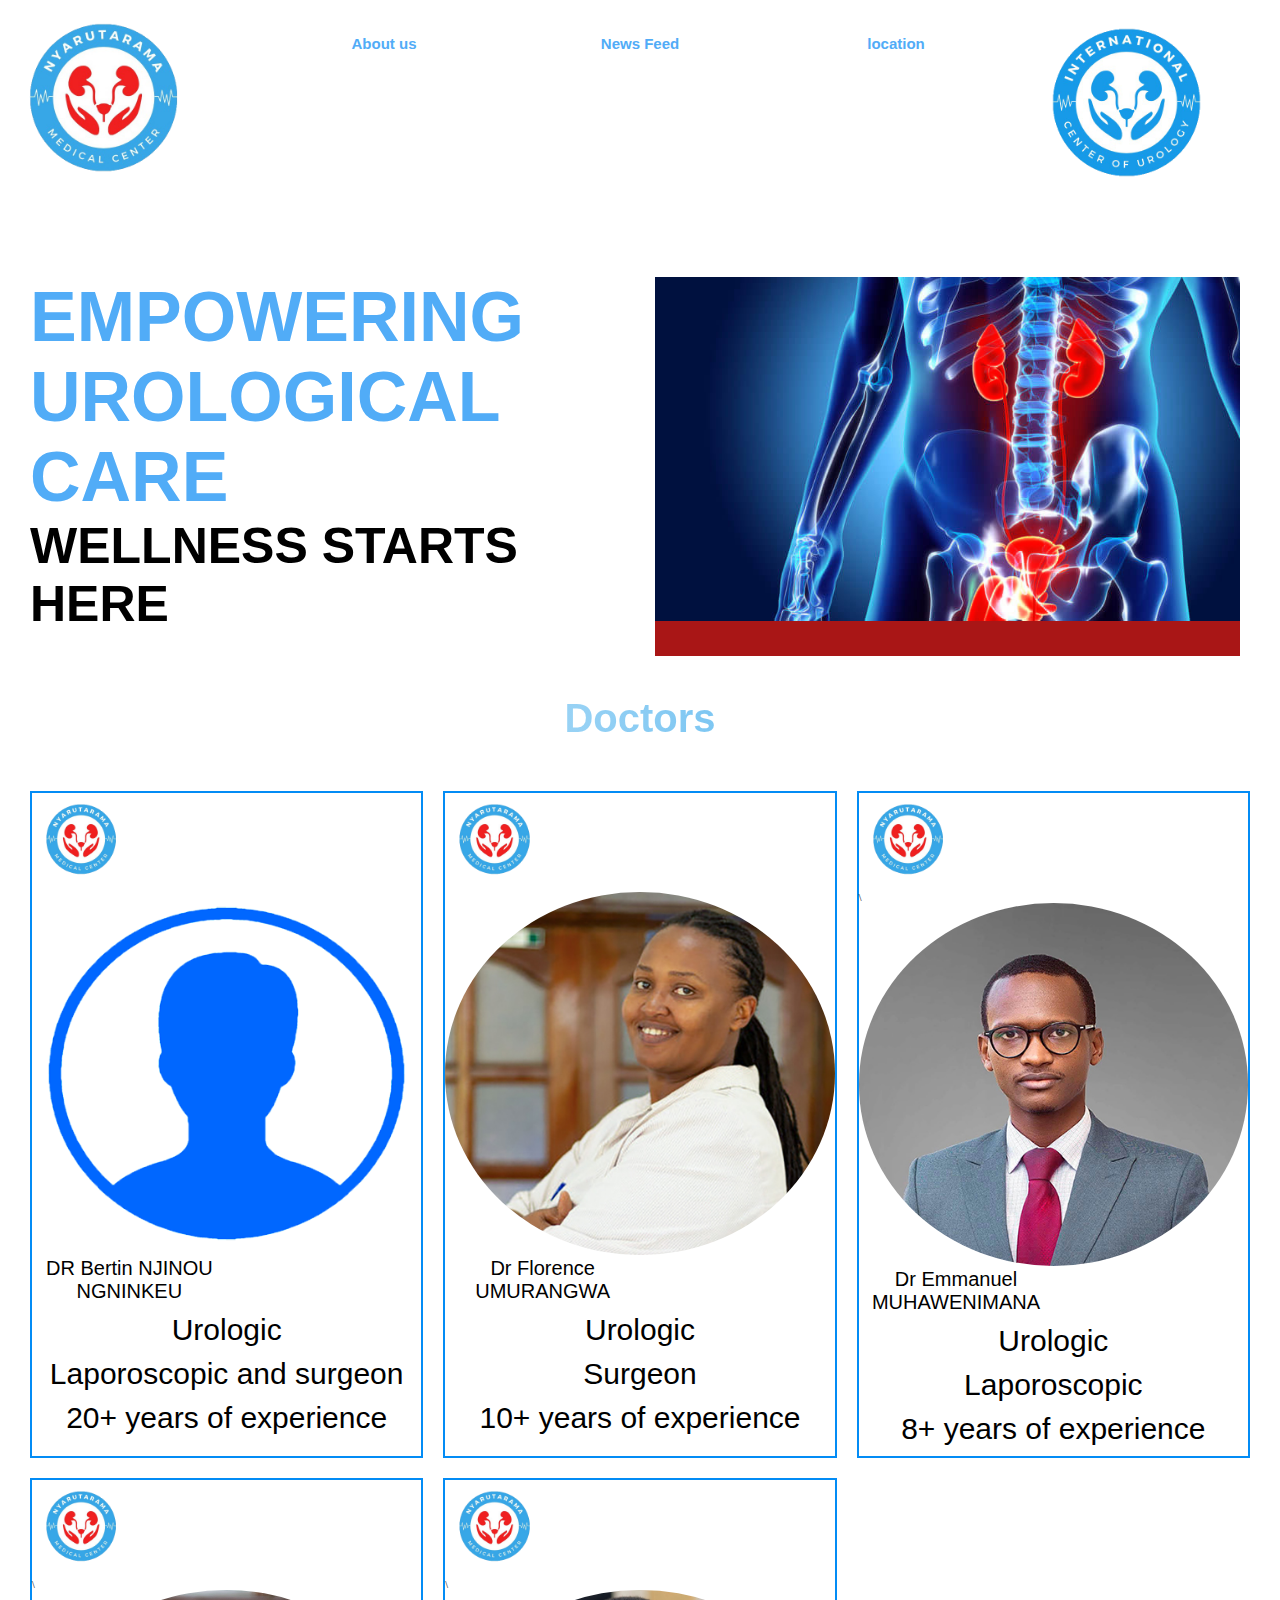
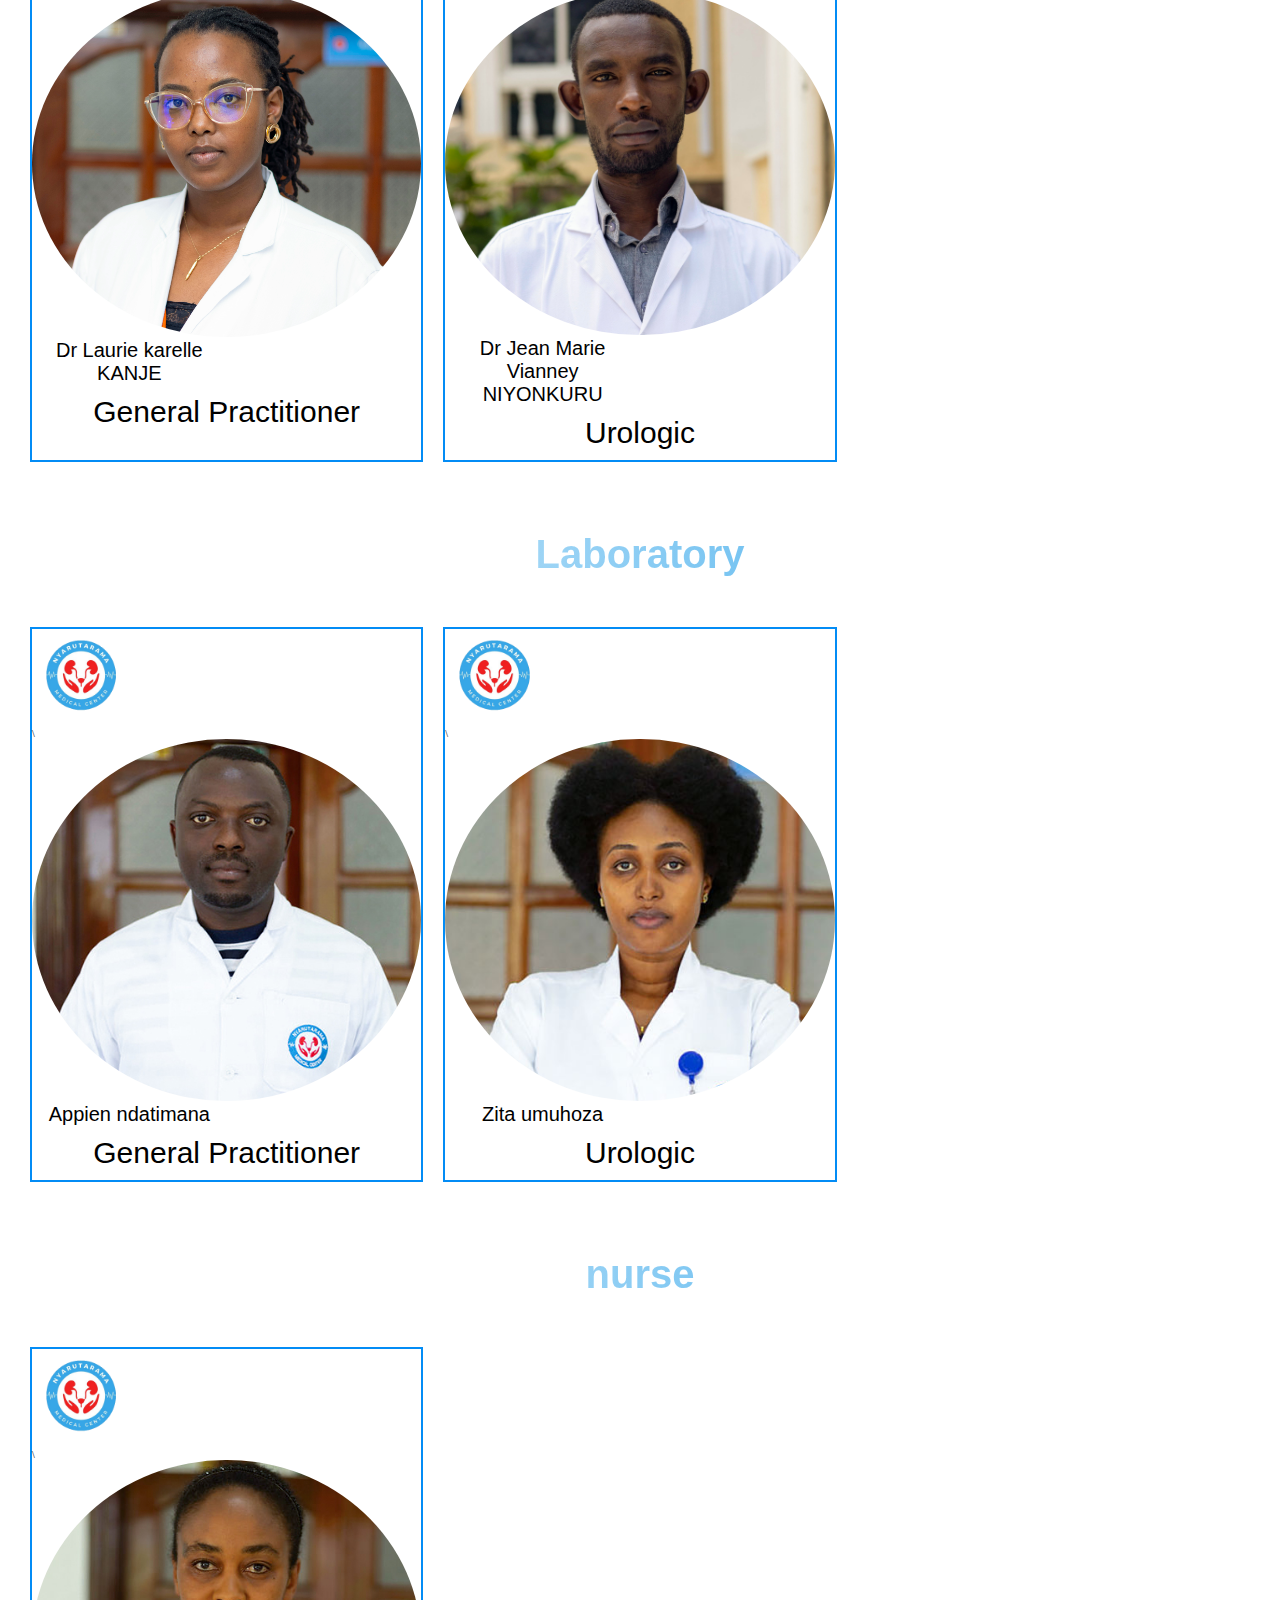
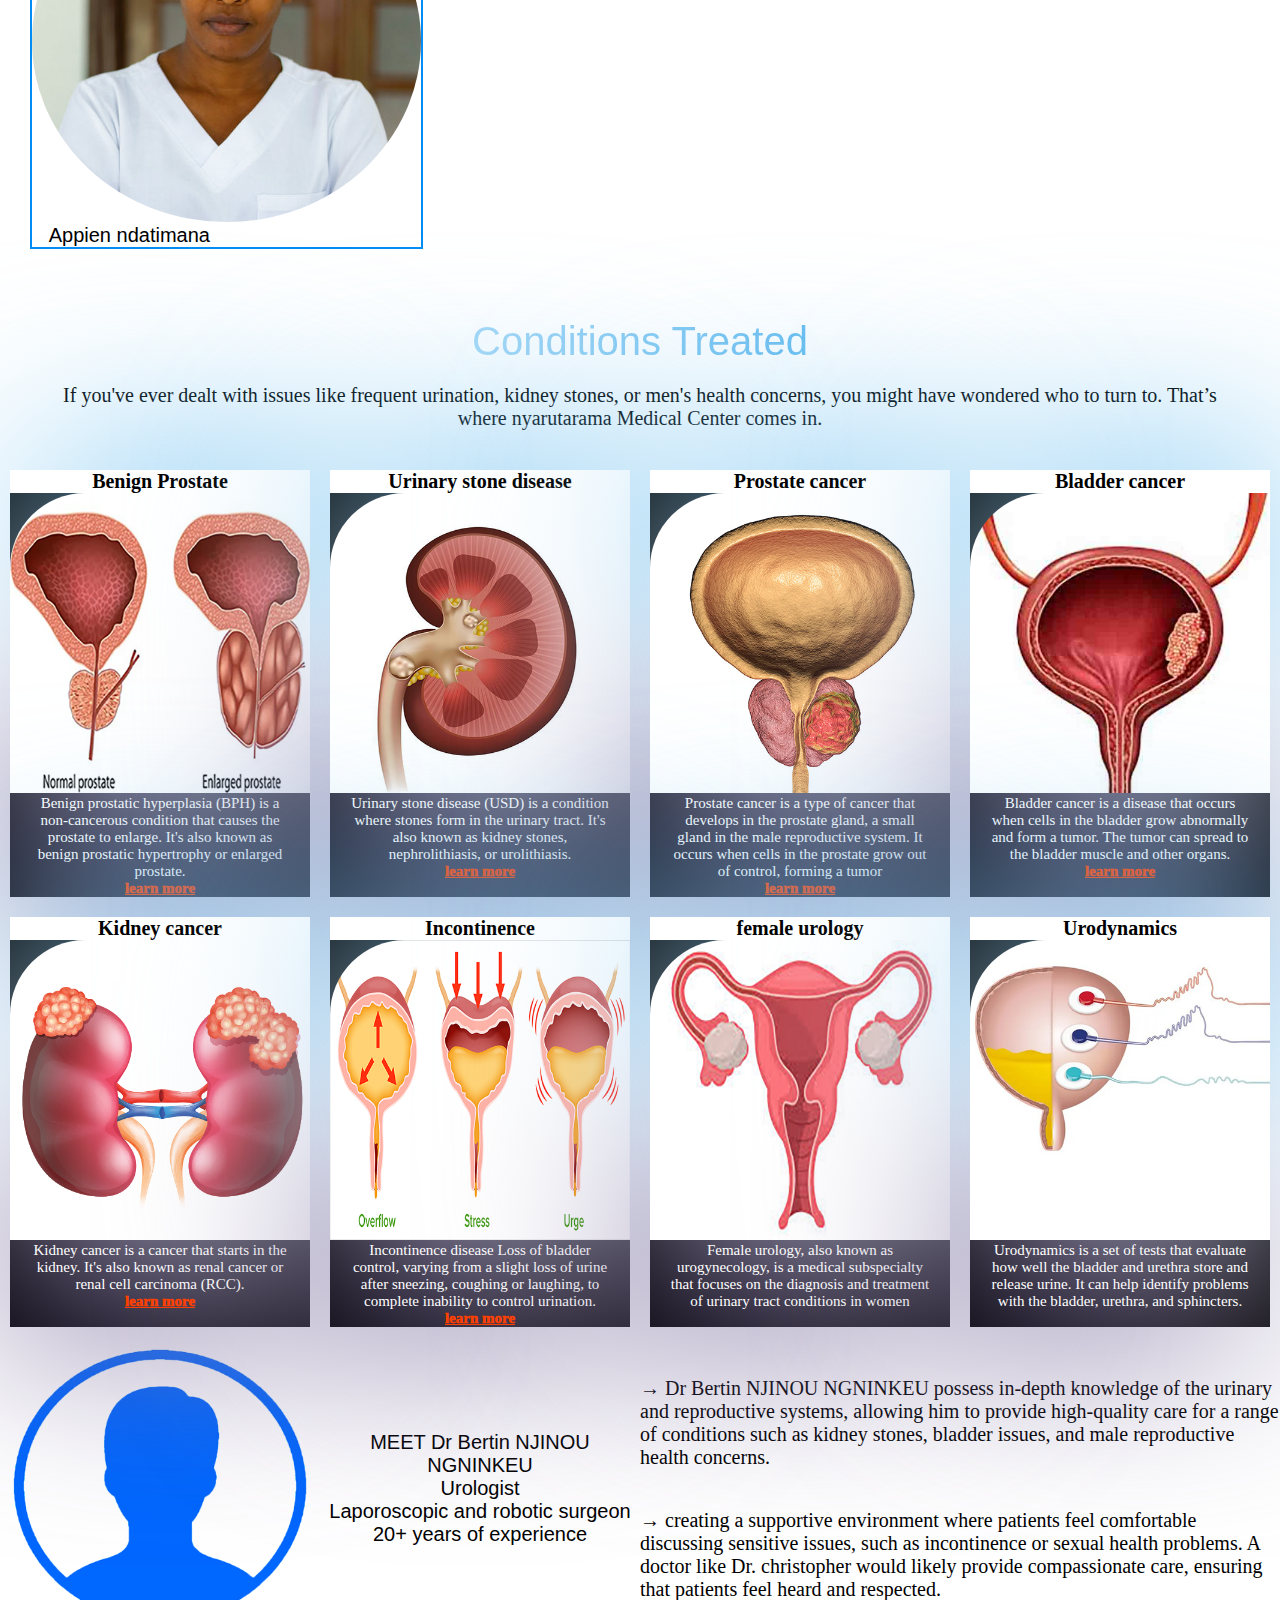
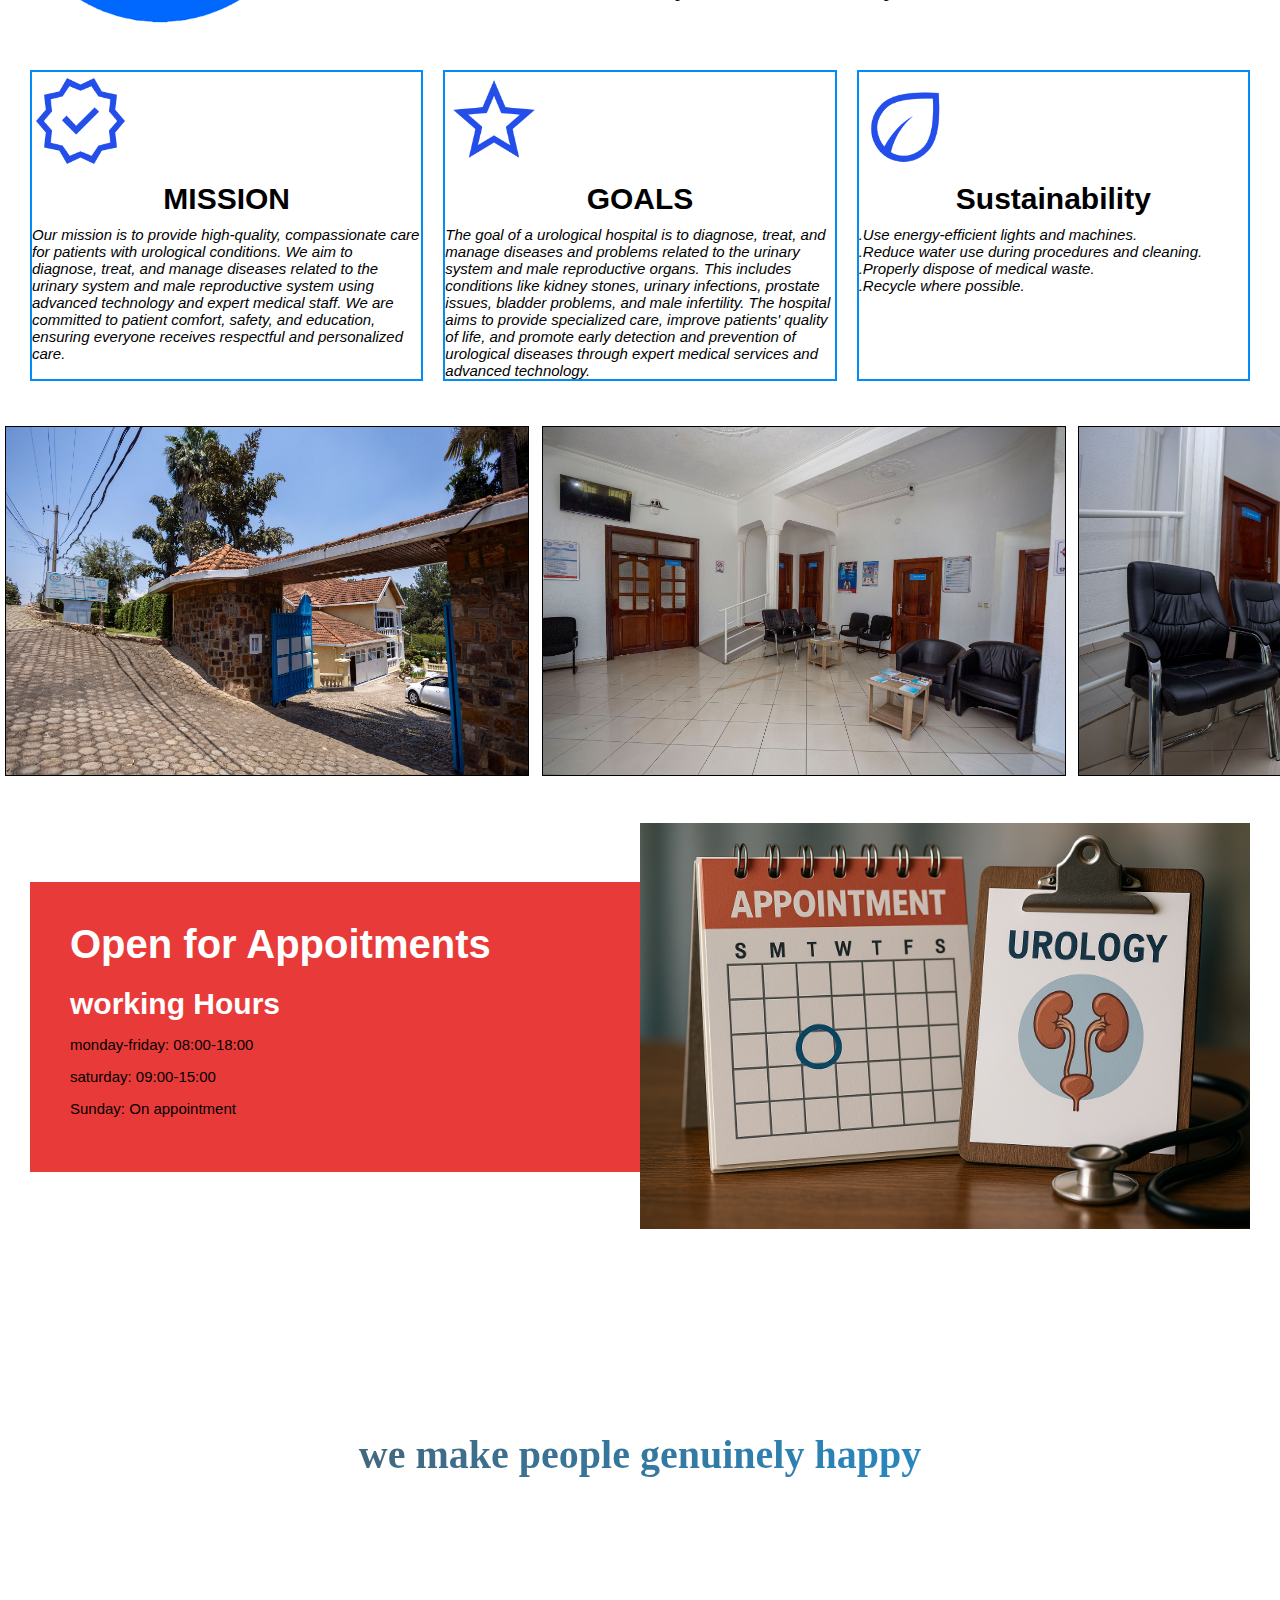
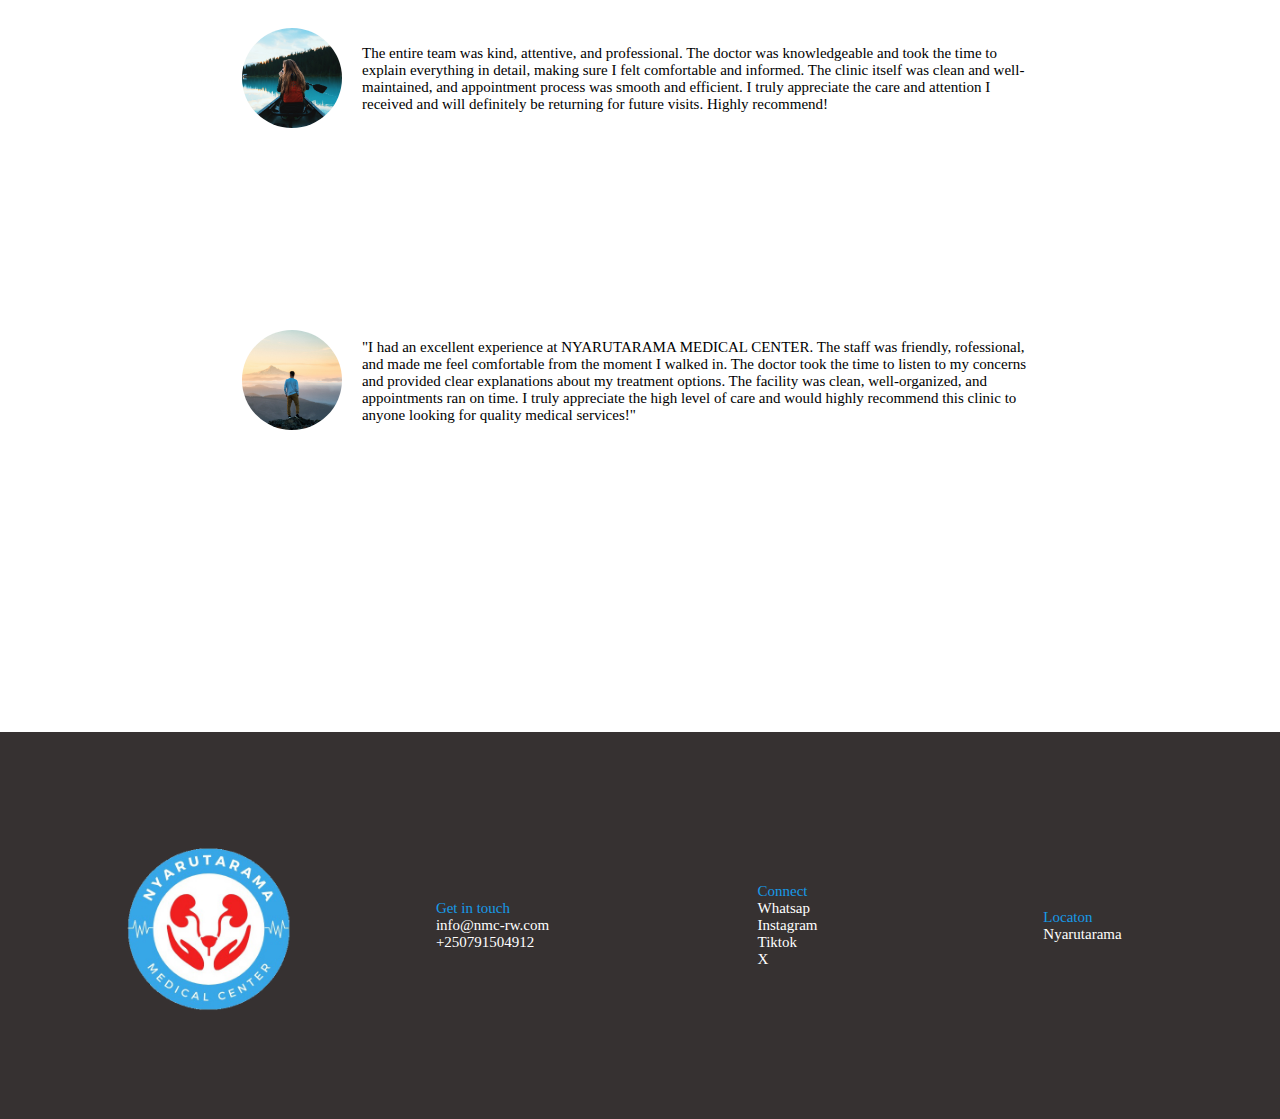
==== commit 96bffa4a: "Update index.html" ====
--- a/index.html
+++ b/index.html
@@ -97,7 +97,7 @@
   <div class="values">
 <div class="values-1">
 <div class="values-1_icon"><img class="values-1_icon_pic" src="logo1.png" alt=""></div>\
-<div class="values-1_icon"><img class="doc-pic" src="day2.jpg" alt=""></div>
+<div class="values-1_icon"><img class="doc-pic" src="Day2.jpg" alt=""></div>
 <div class="values-1_standard"><div class="doc">Appien ndatimana</div></div>
   <div class="values-1_standard"><div class="stand">General Practitioner</div></div>
 </div>
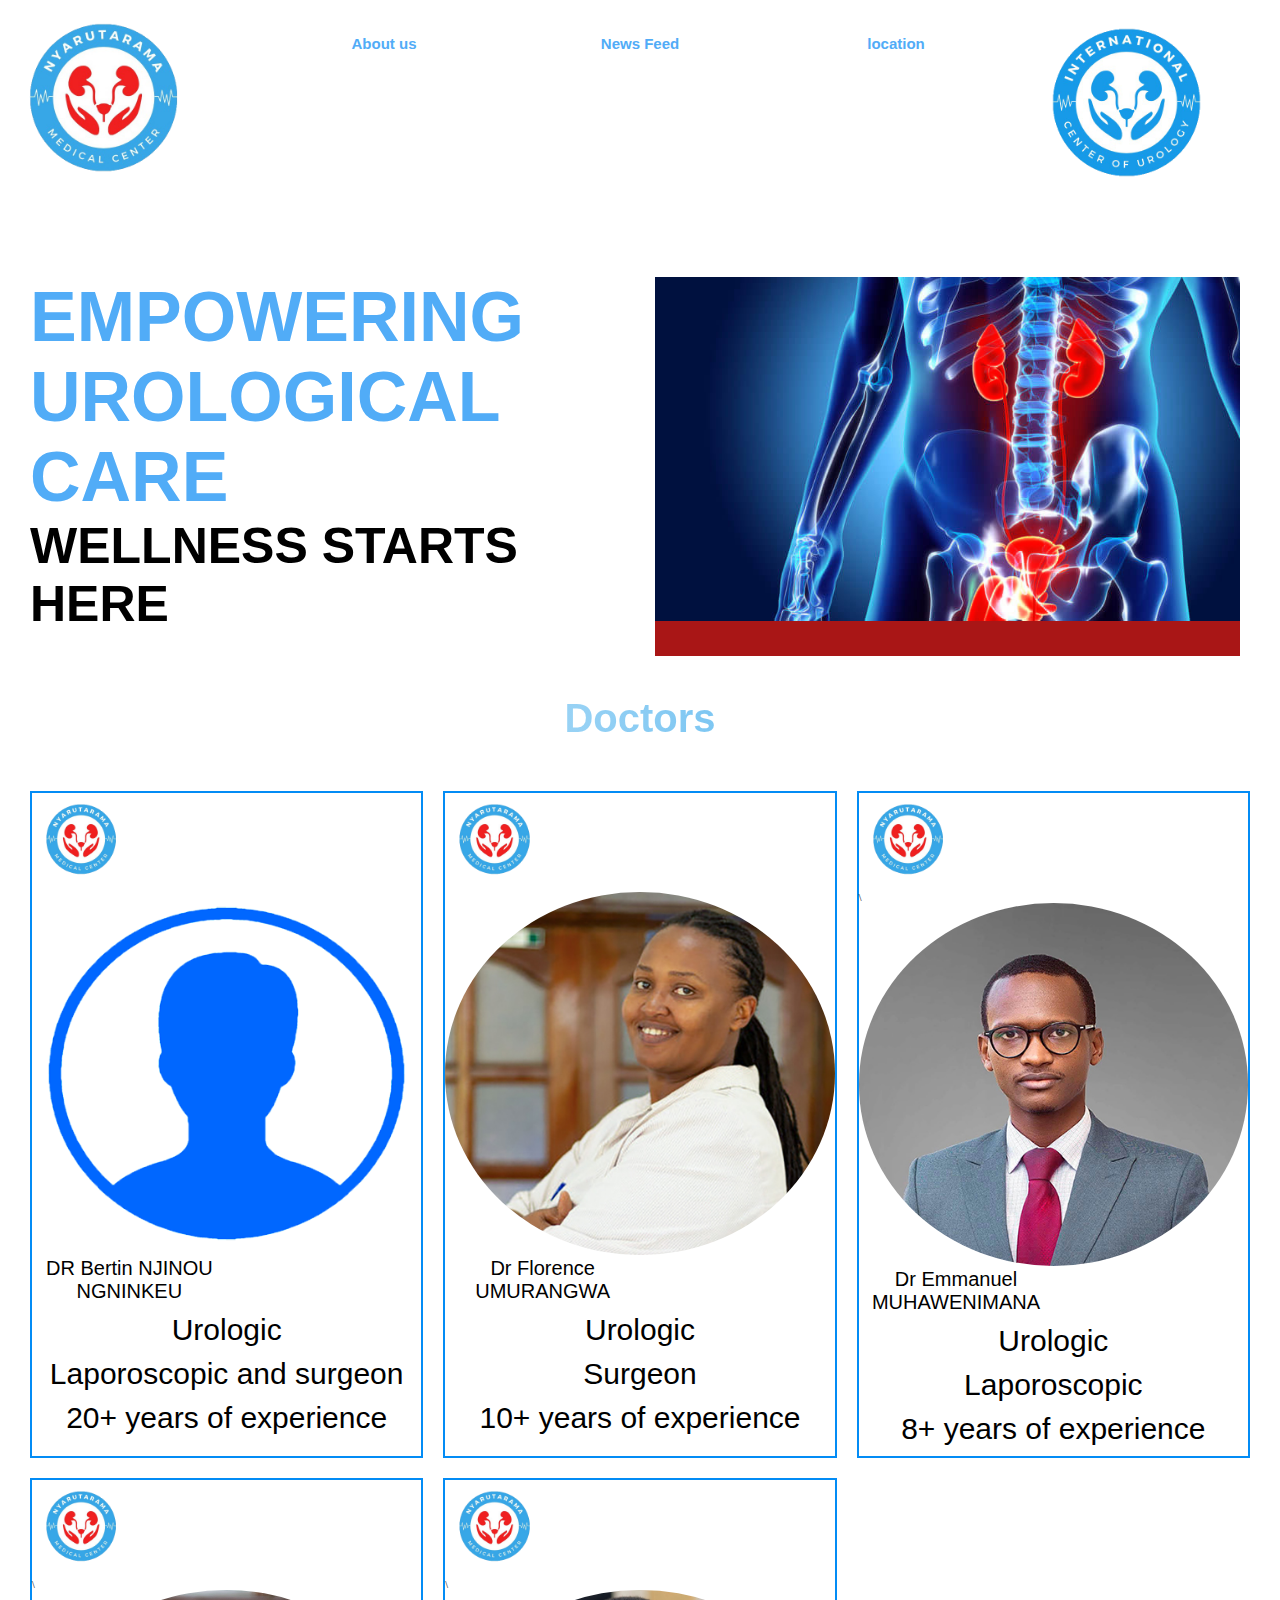
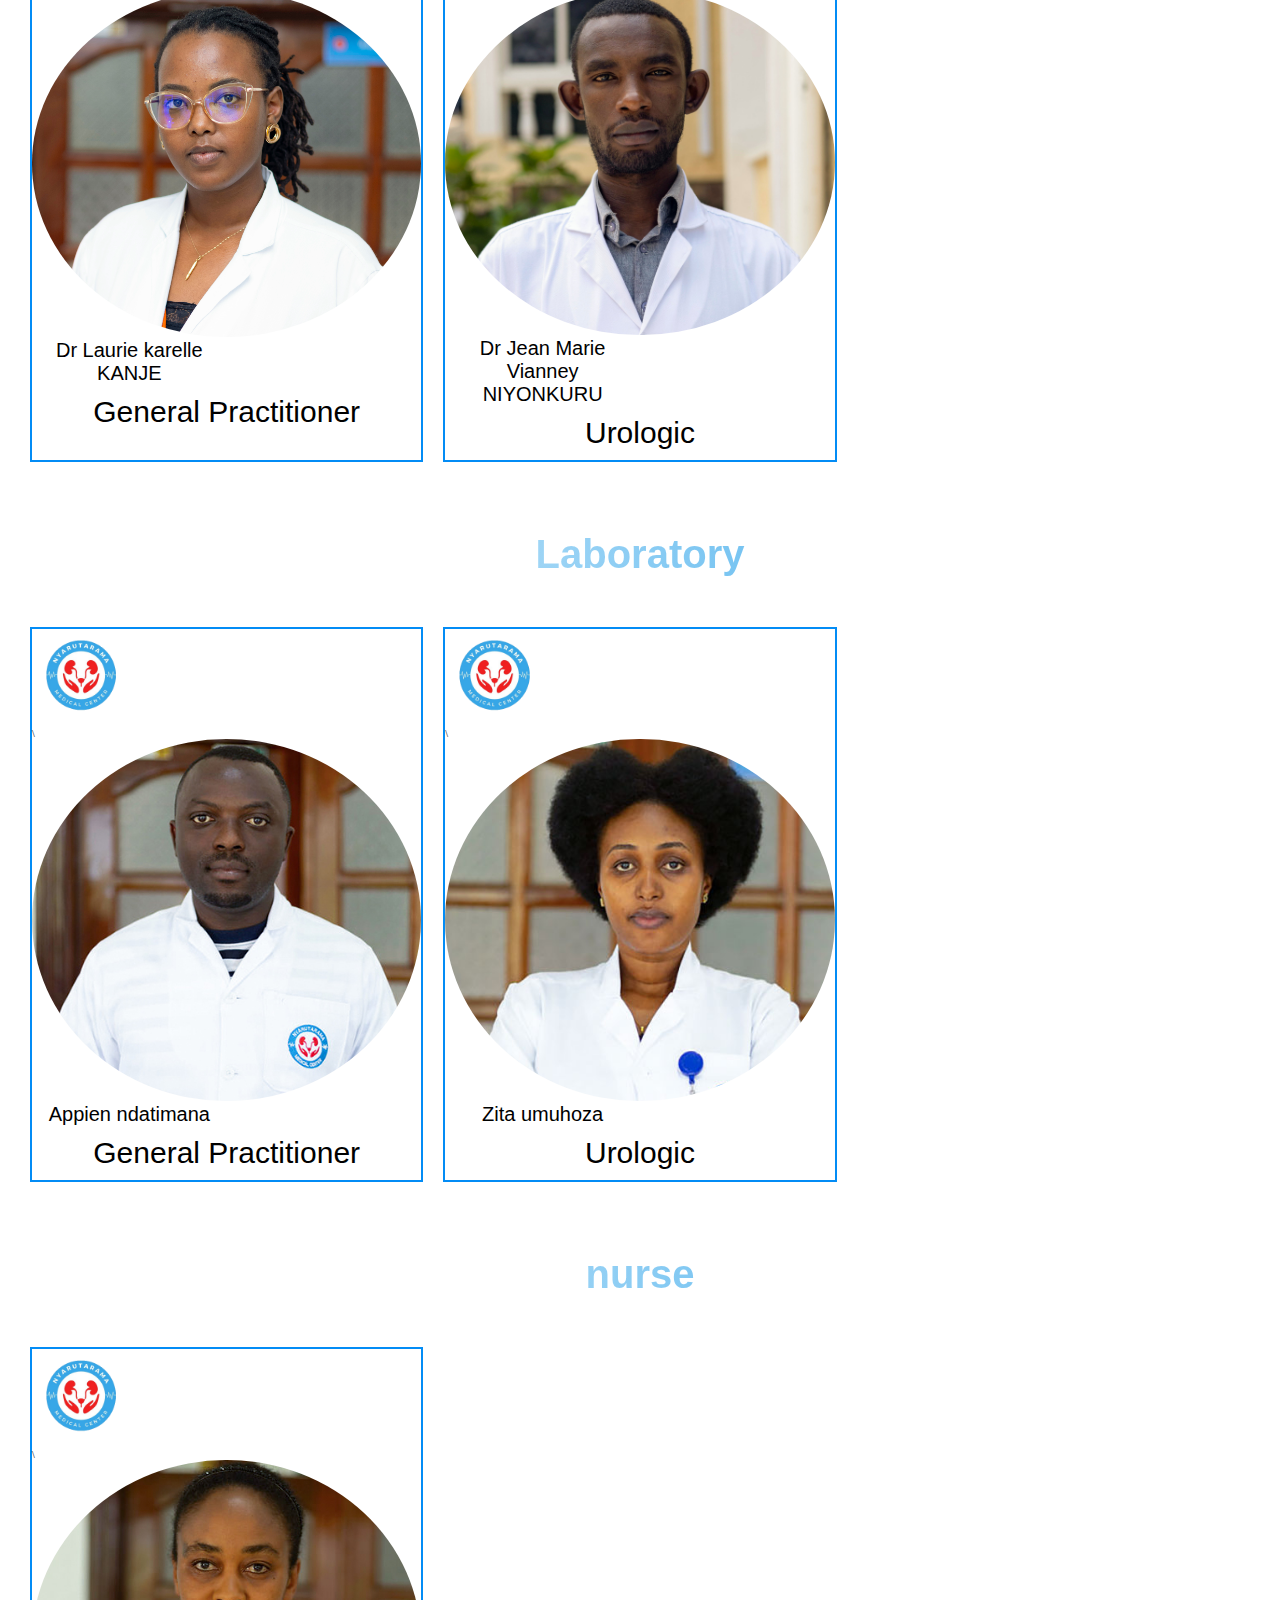
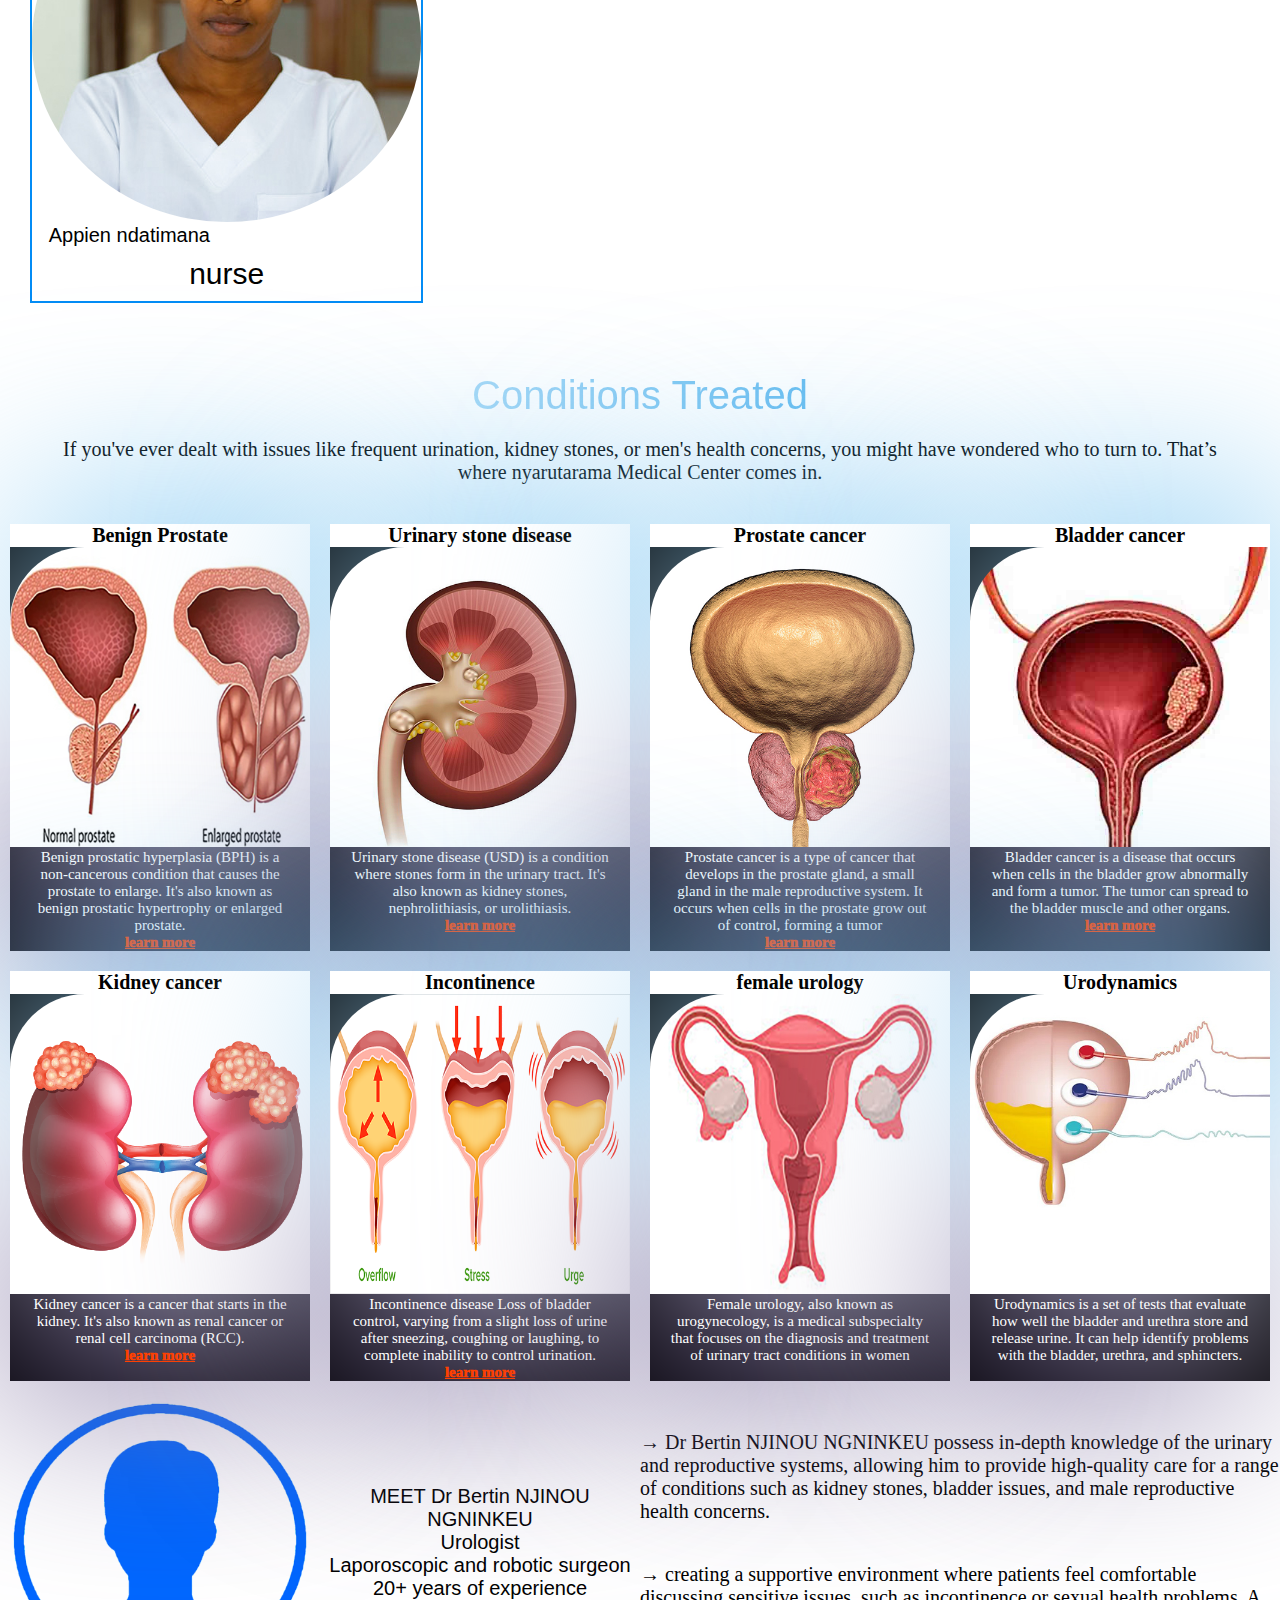
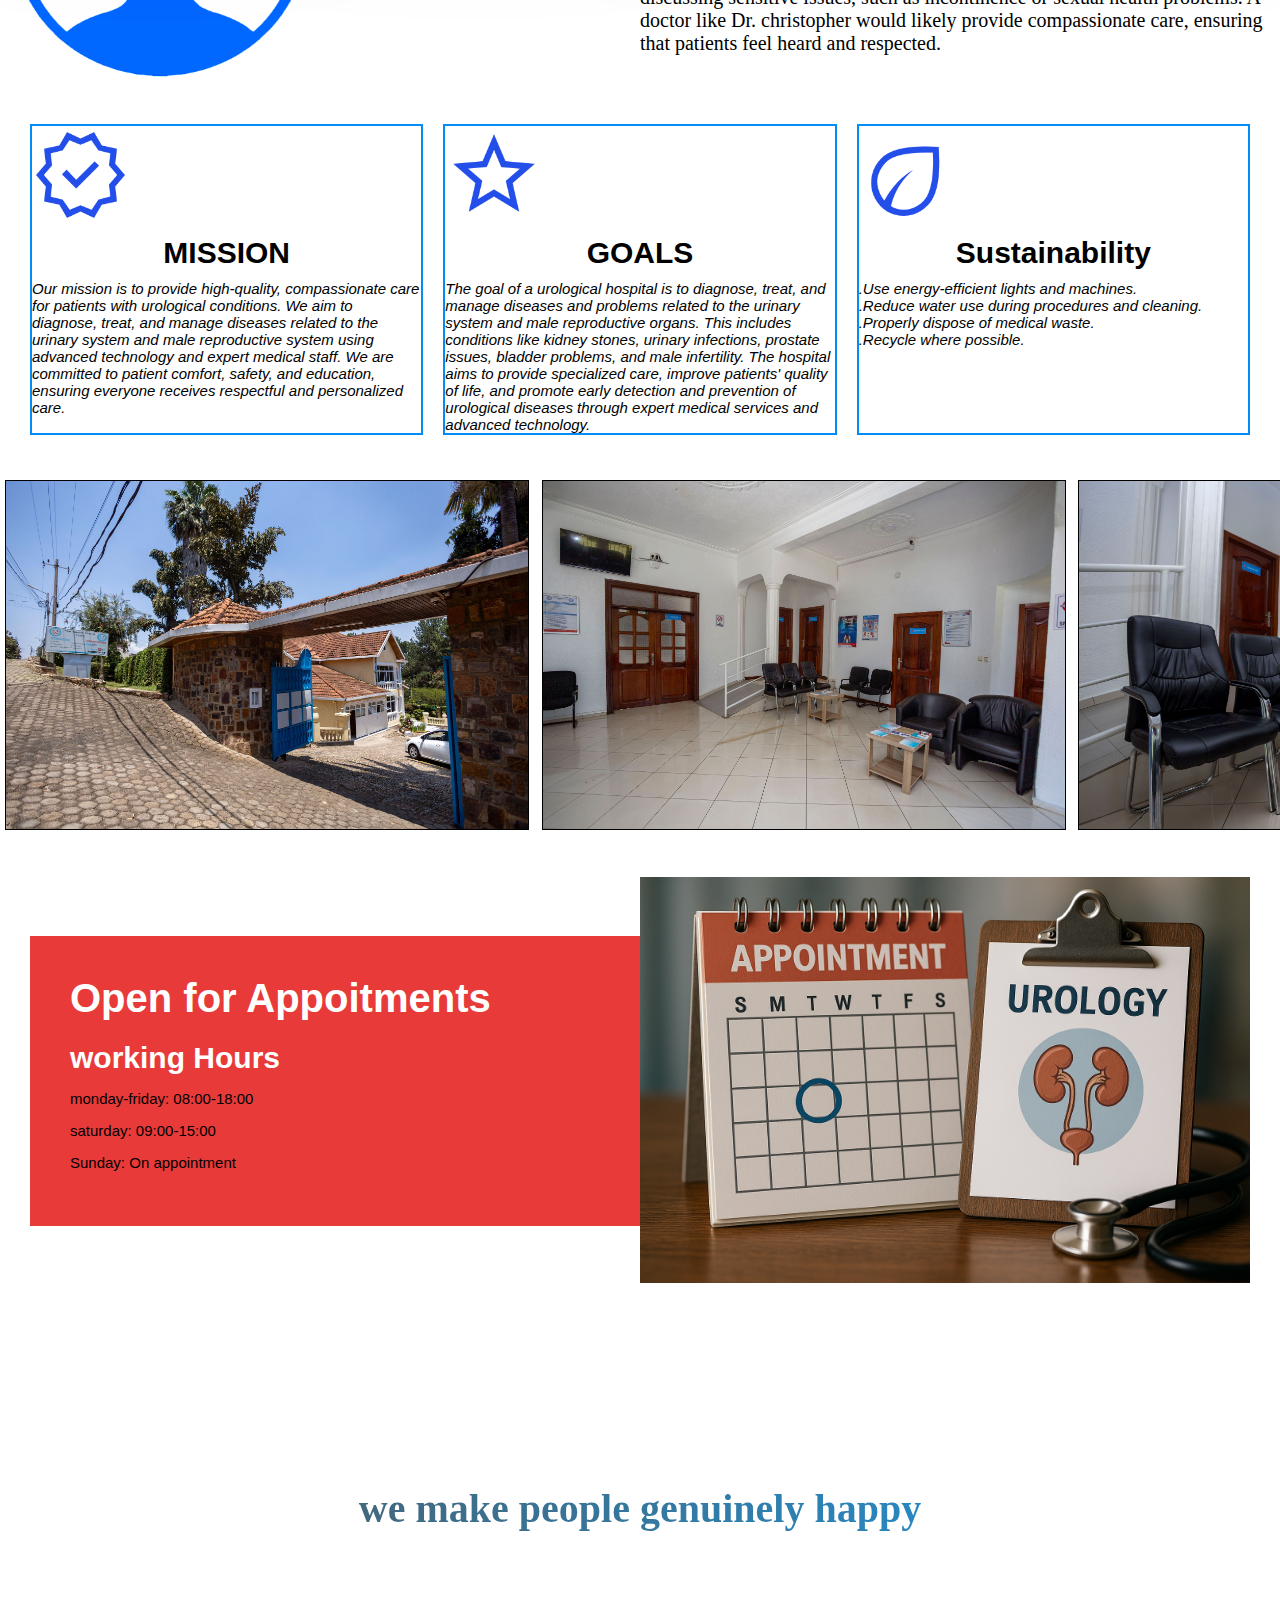
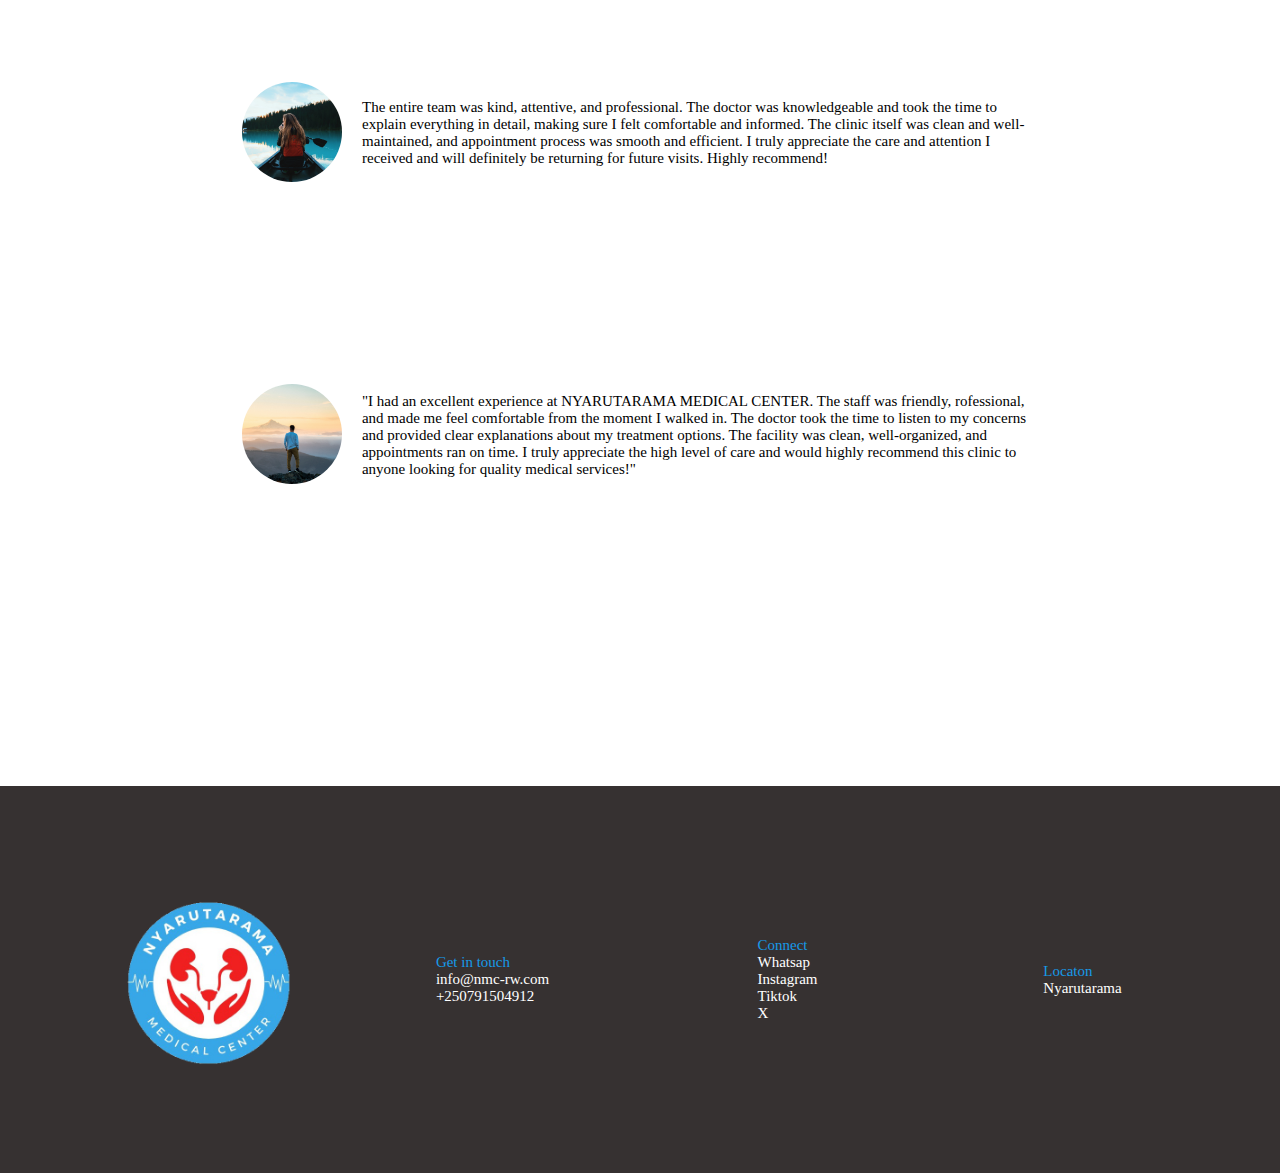
==== commit 71f7f5b8: "Add files via upload" ====
--- a/index.html
+++ b/index.html
@@ -117,6 +117,7 @@
 <div class="values-1_icon"><img class="values-1_icon_pic" src="logo1.png" alt=""></div>\
 <div class="values-1_icon"><img class="doc-pic" src="Day5.jpg" alt=""></div>
 <div class="values-1_standard"><div class="doc">Appien ndatimana</div></div>
+<div class="values-1_standard"><div class="stand">nurse</div></div>
 </div>
 </div>
 
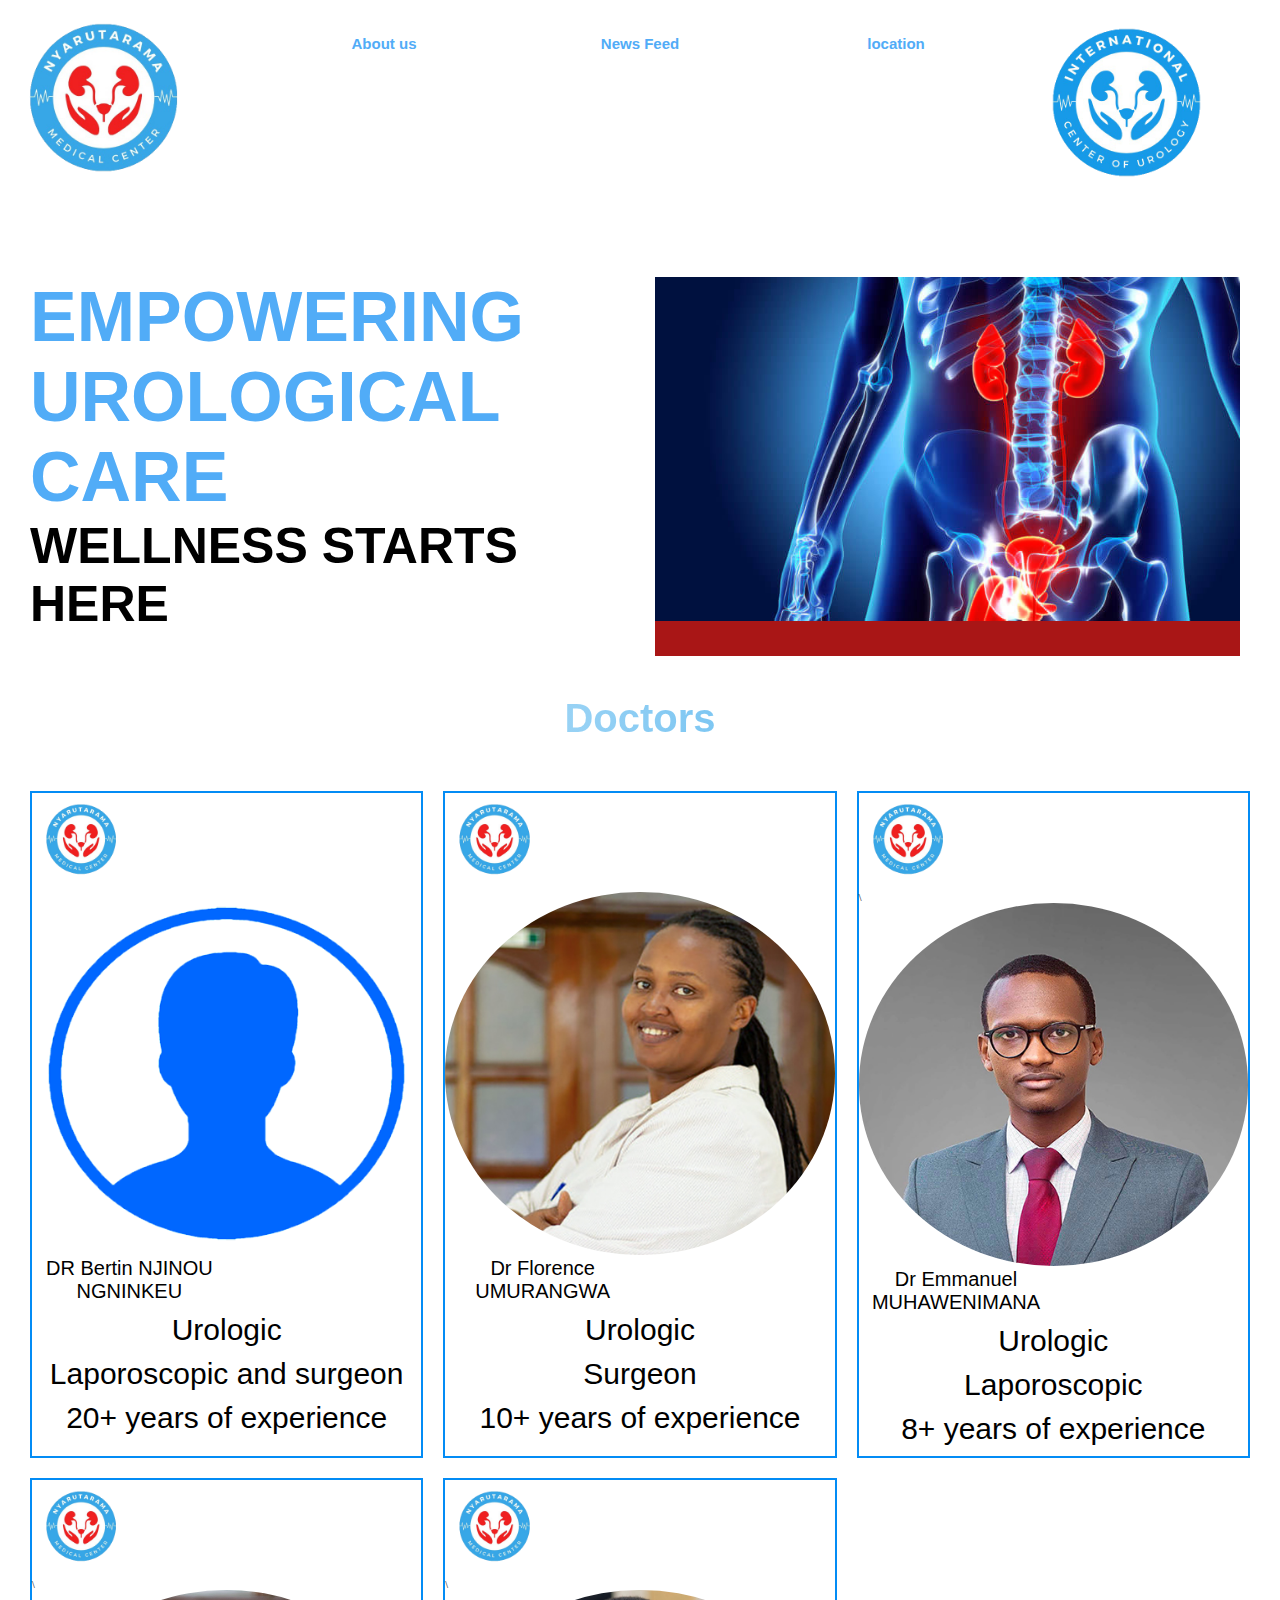
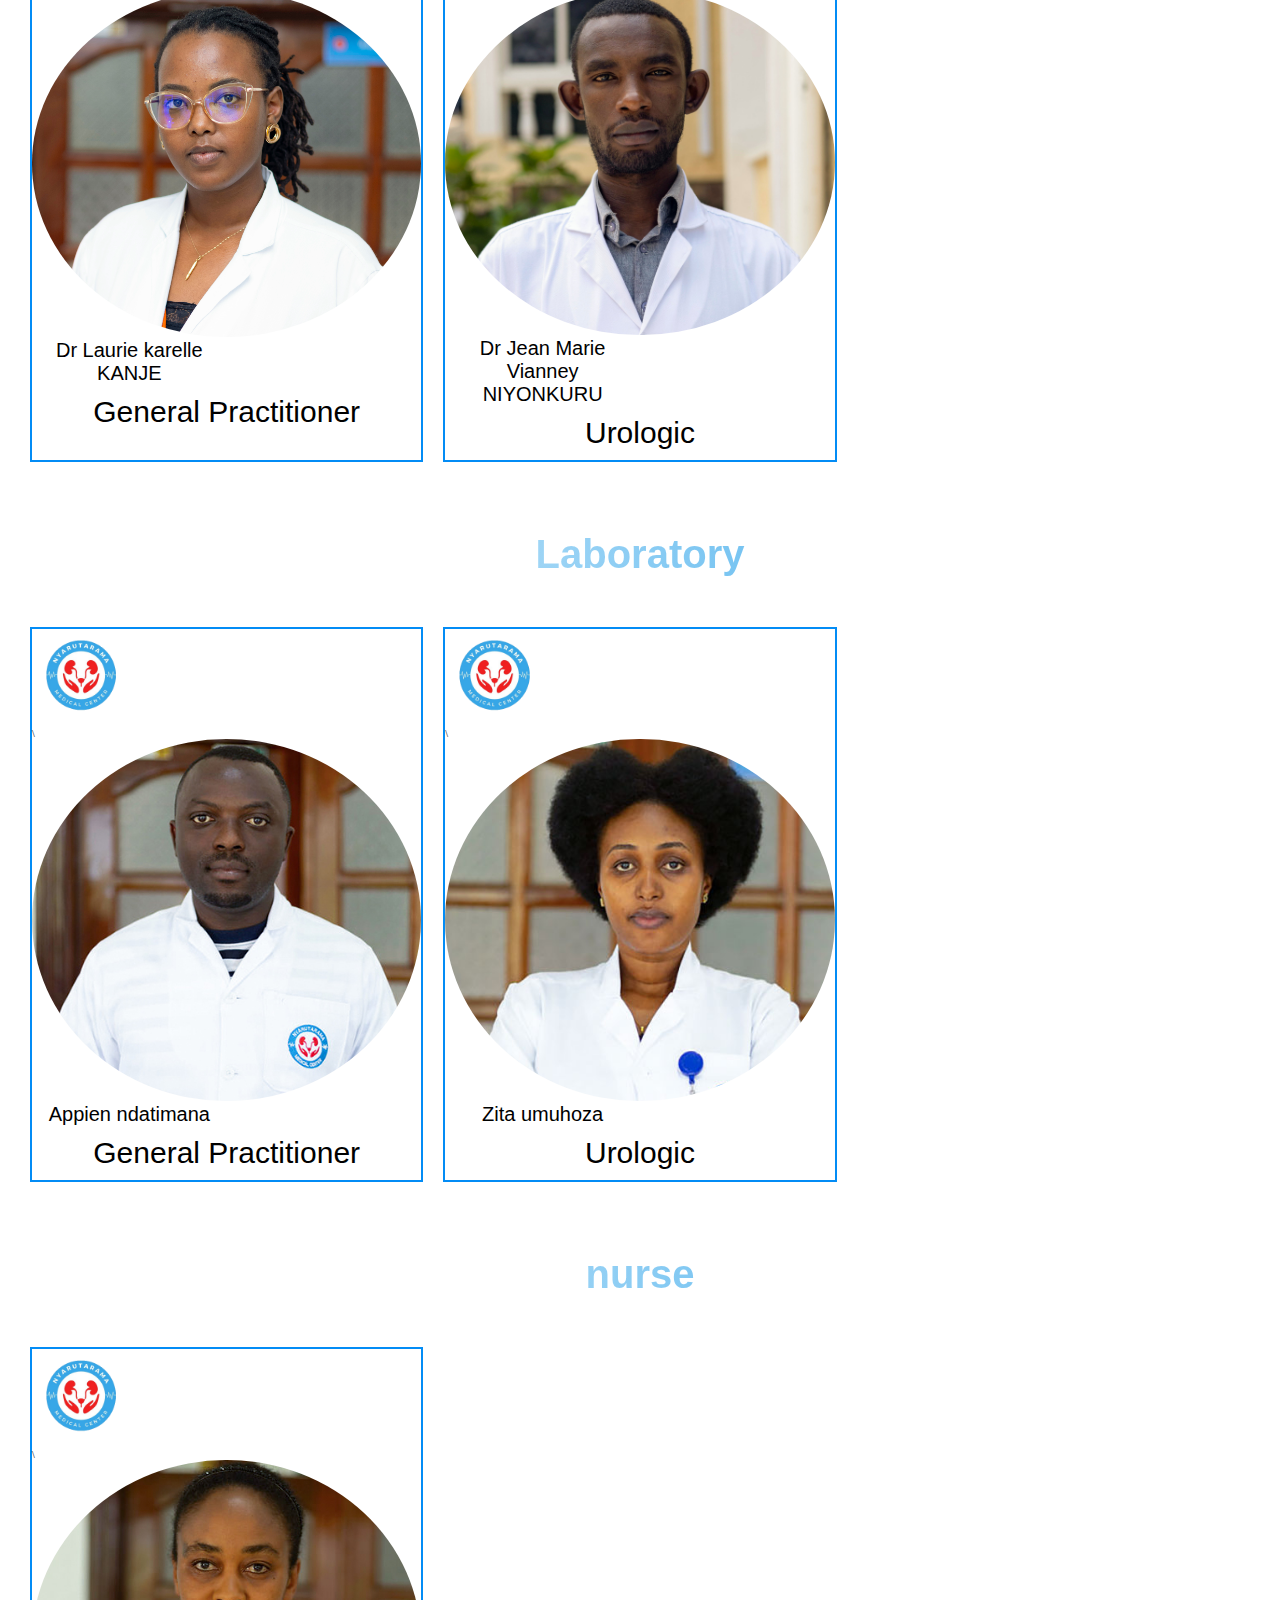
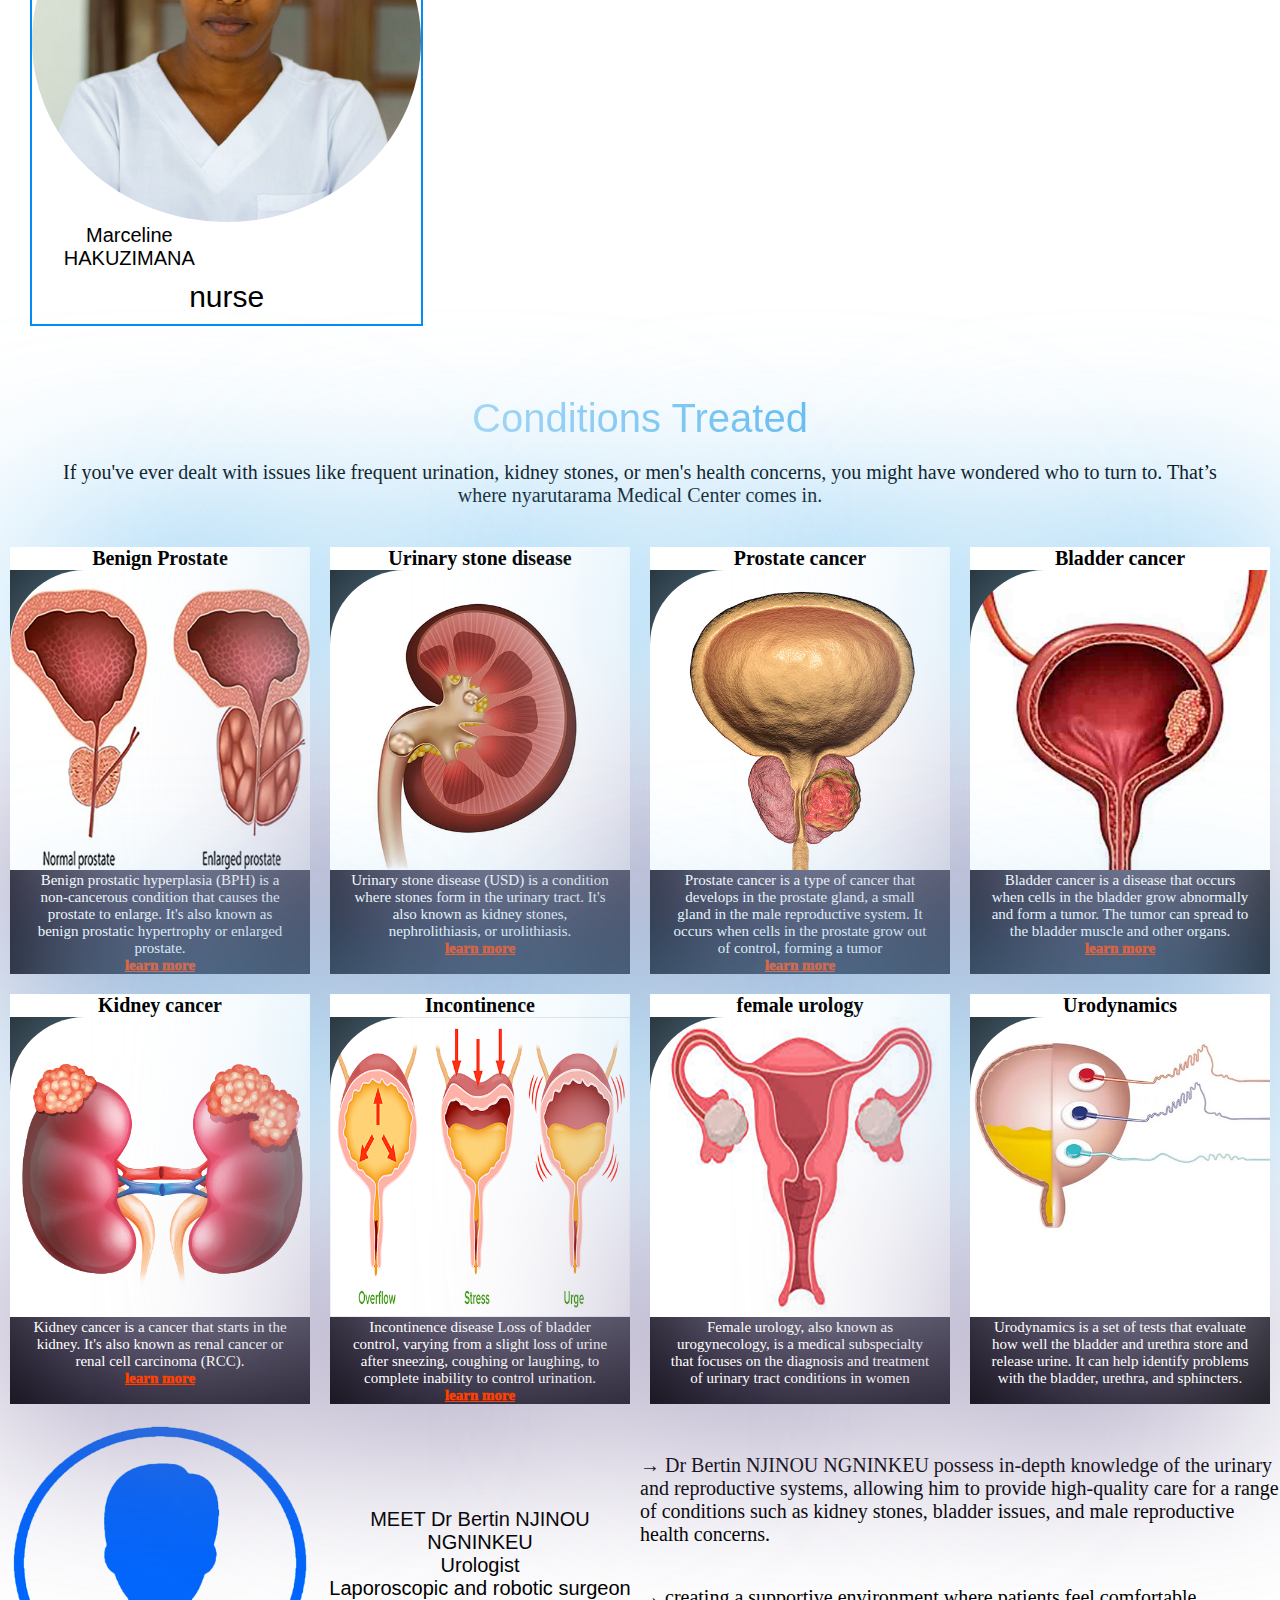
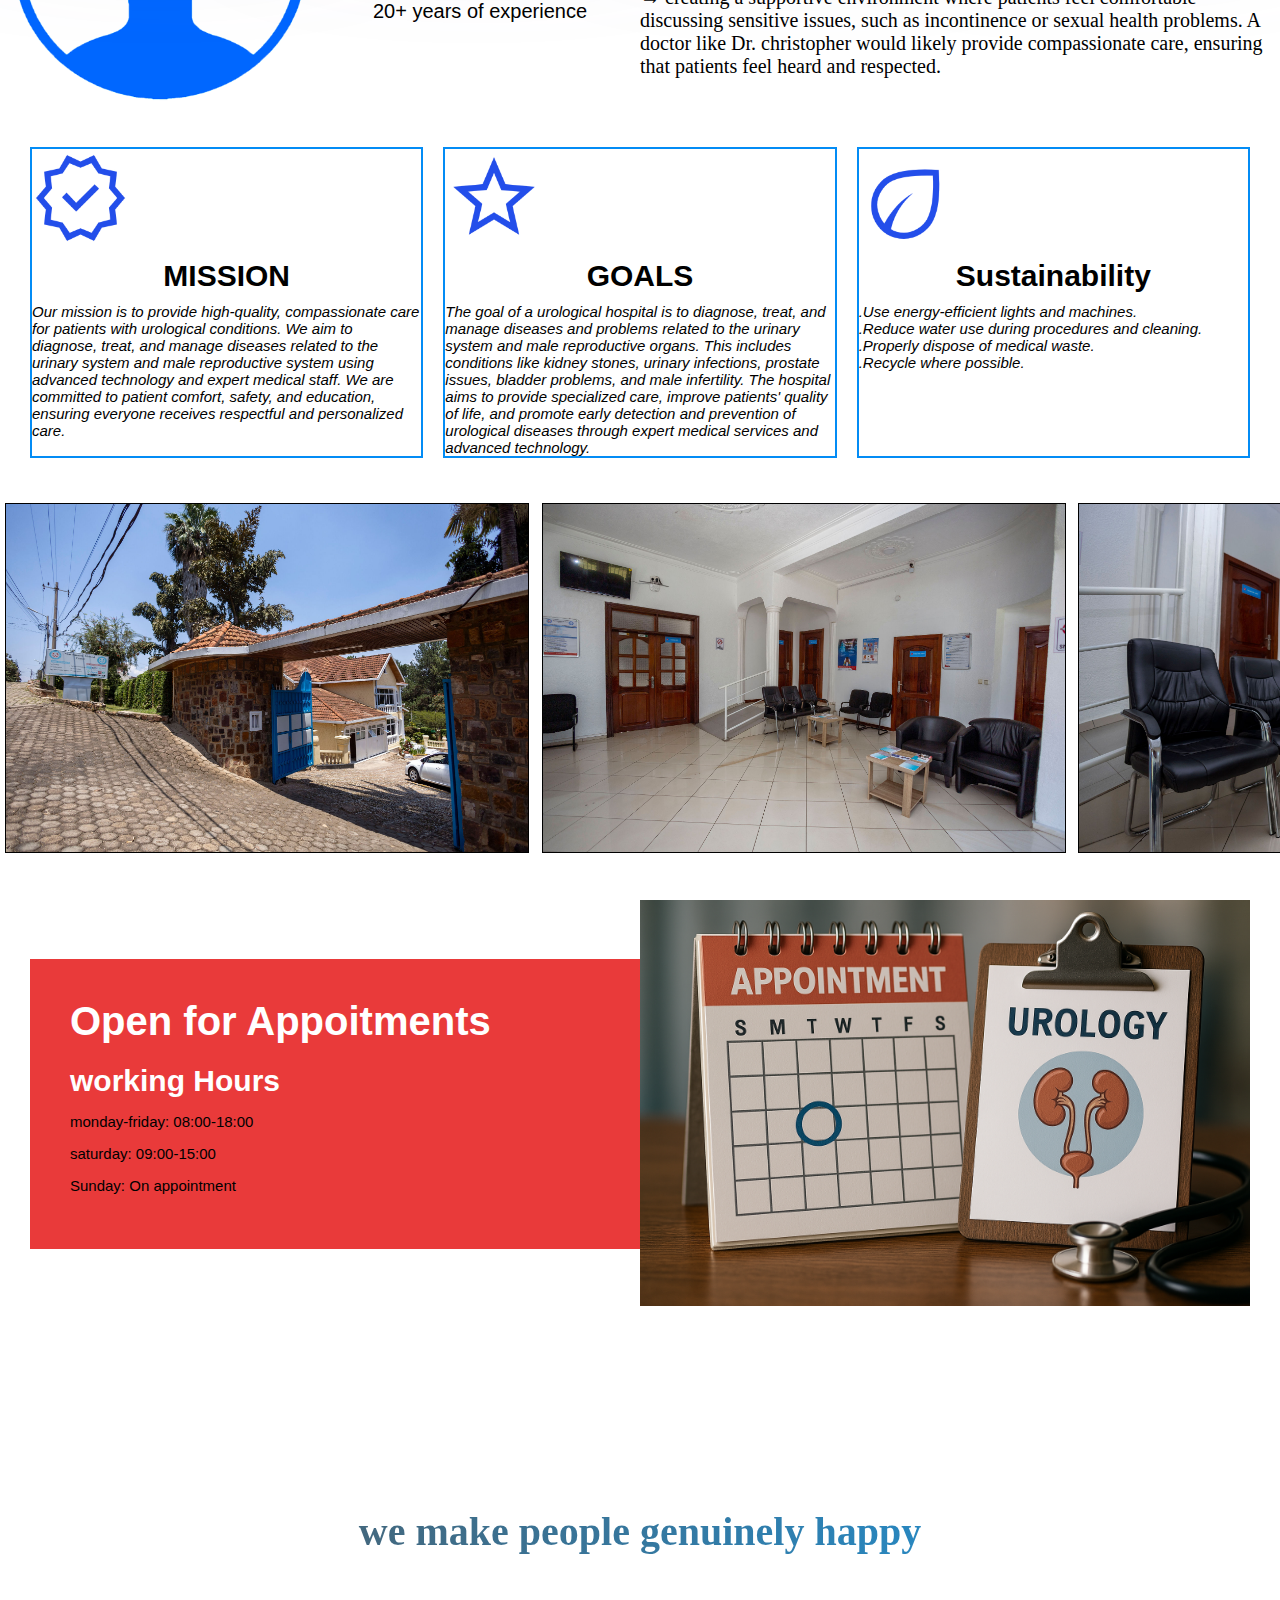
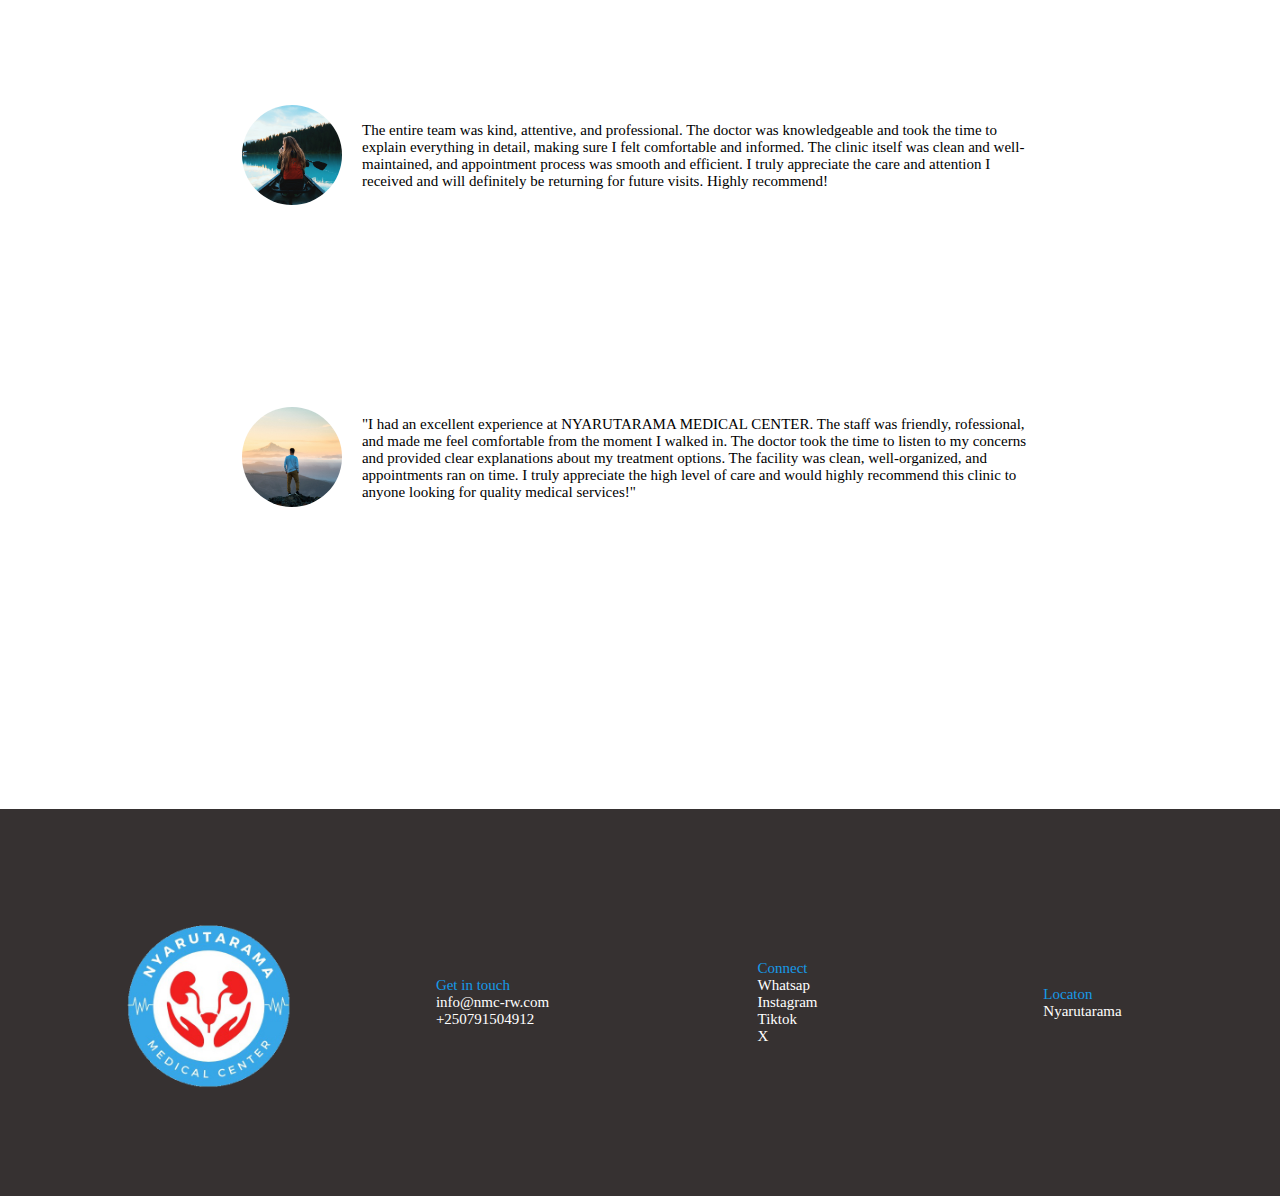
==== commit e96beb89: "Update index.html" ====
--- a/index.html
+++ b/index.html
@@ -116,7 +116,7 @@
 <div class="values-1">
 <div class="values-1_icon"><img class="values-1_icon_pic" src="logo1.png" alt=""></div>\
 <div class="values-1_icon"><img class="doc-pic" src="Day5.jpg" alt=""></div>
-<div class="values-1_standard"><div class="doc">Appien ndatimana</div></div>
+<div class="values-1_standard"><div class="doc">Marceline HAKUZIMANA</div></div>
 <div class="values-1_standard"><div class="stand">nurse</div></div>
 </div>
 </div>
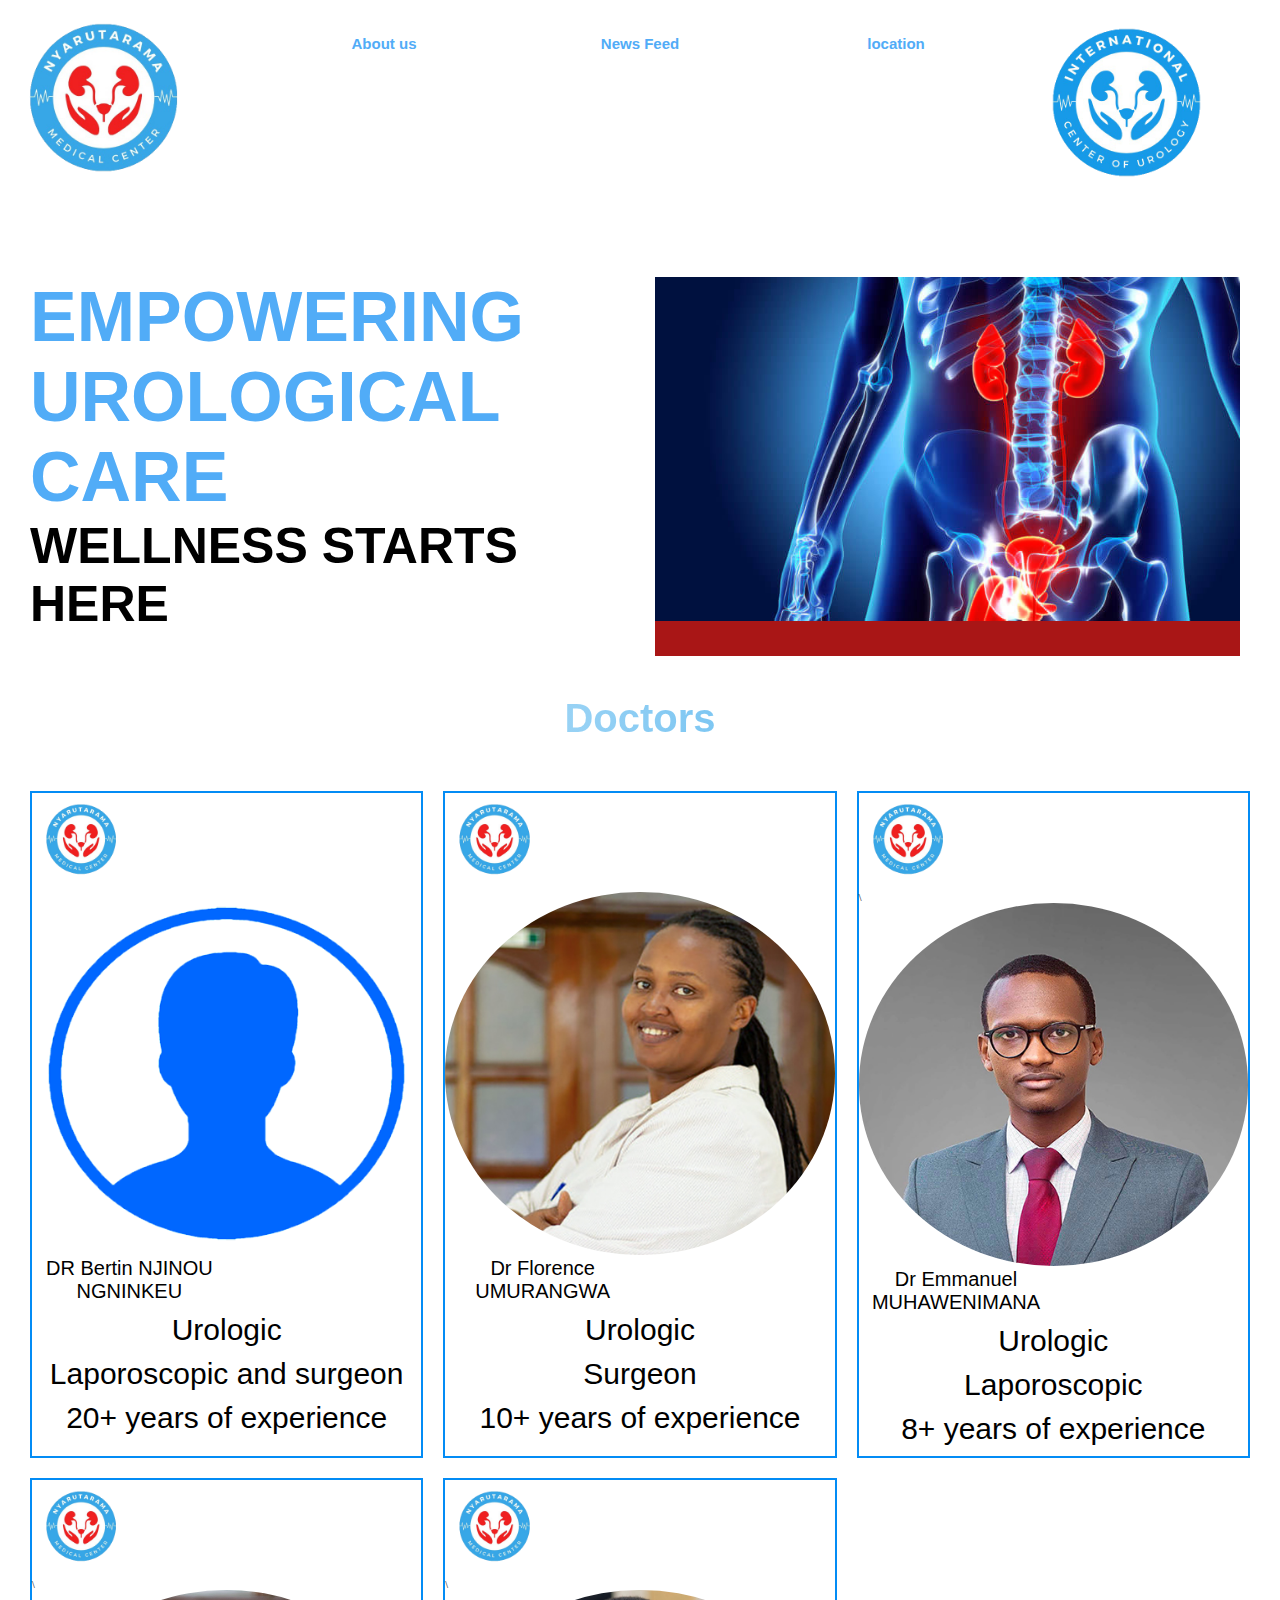
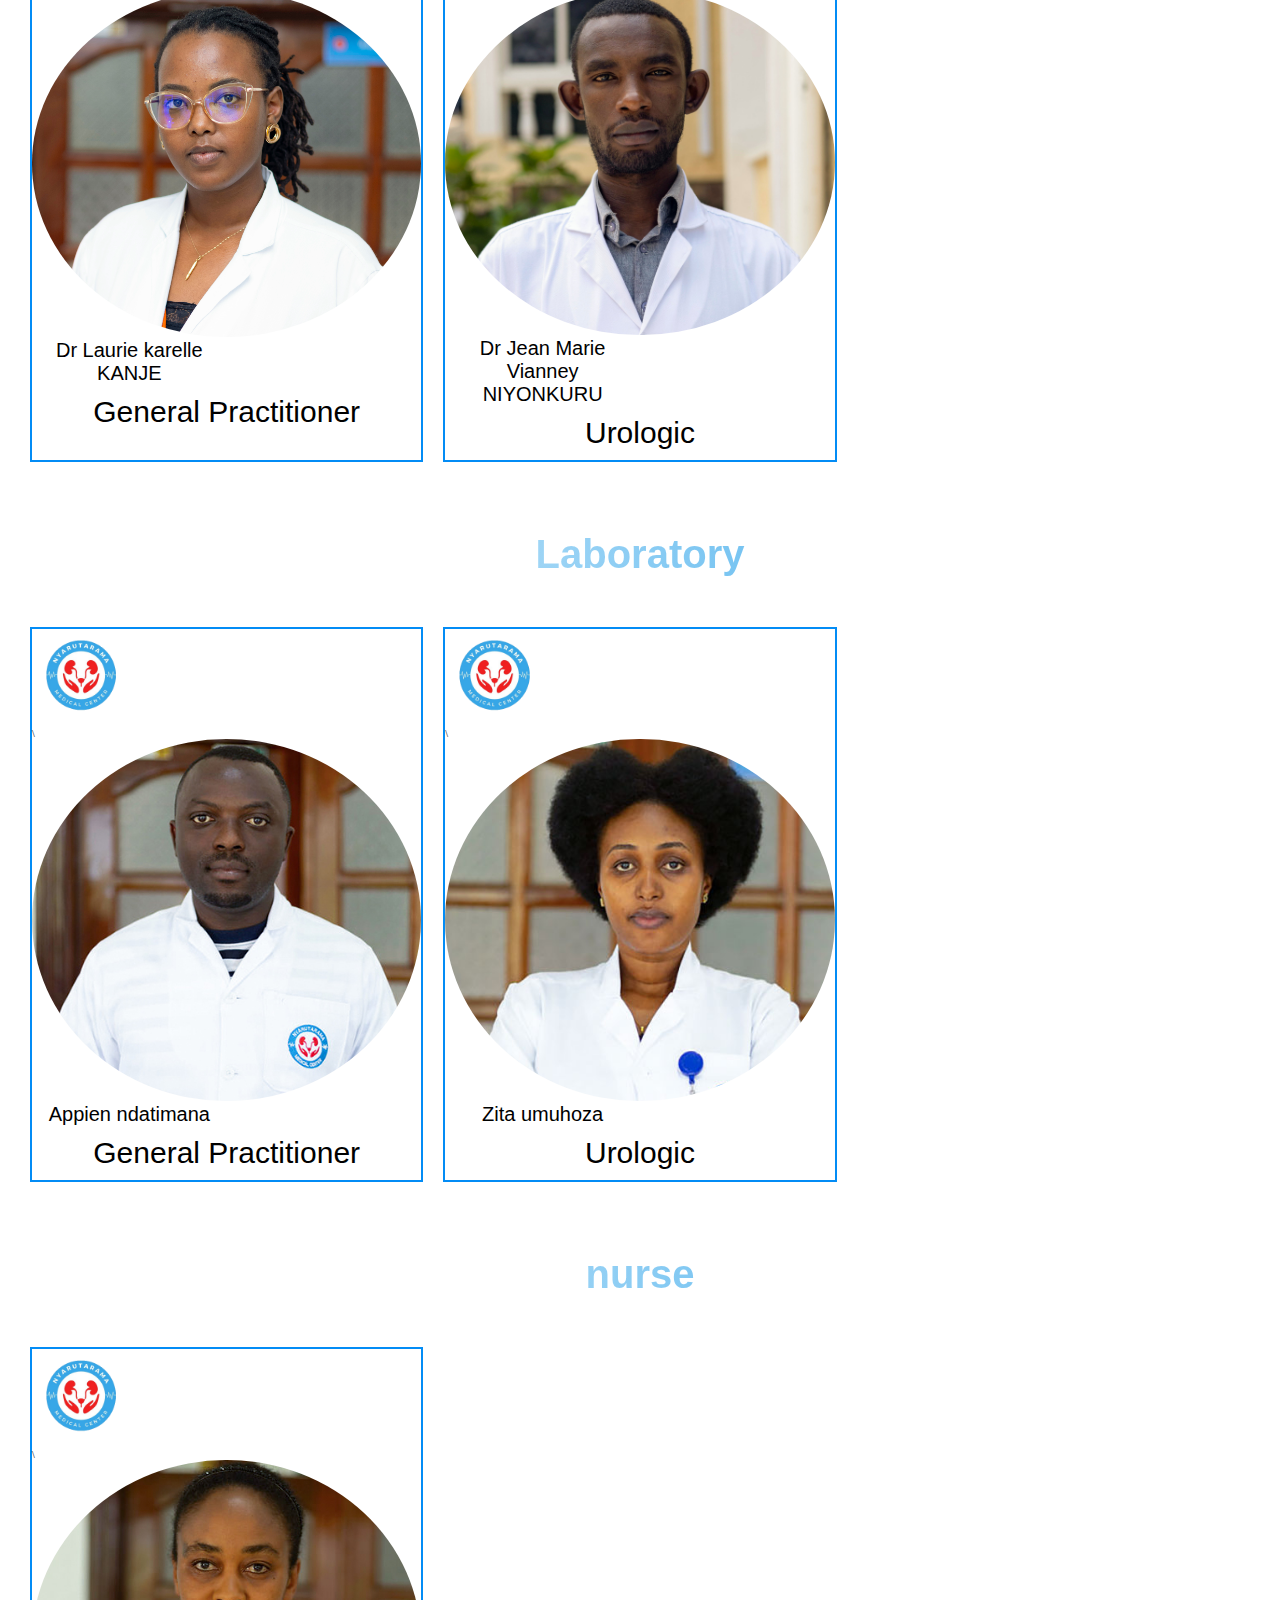
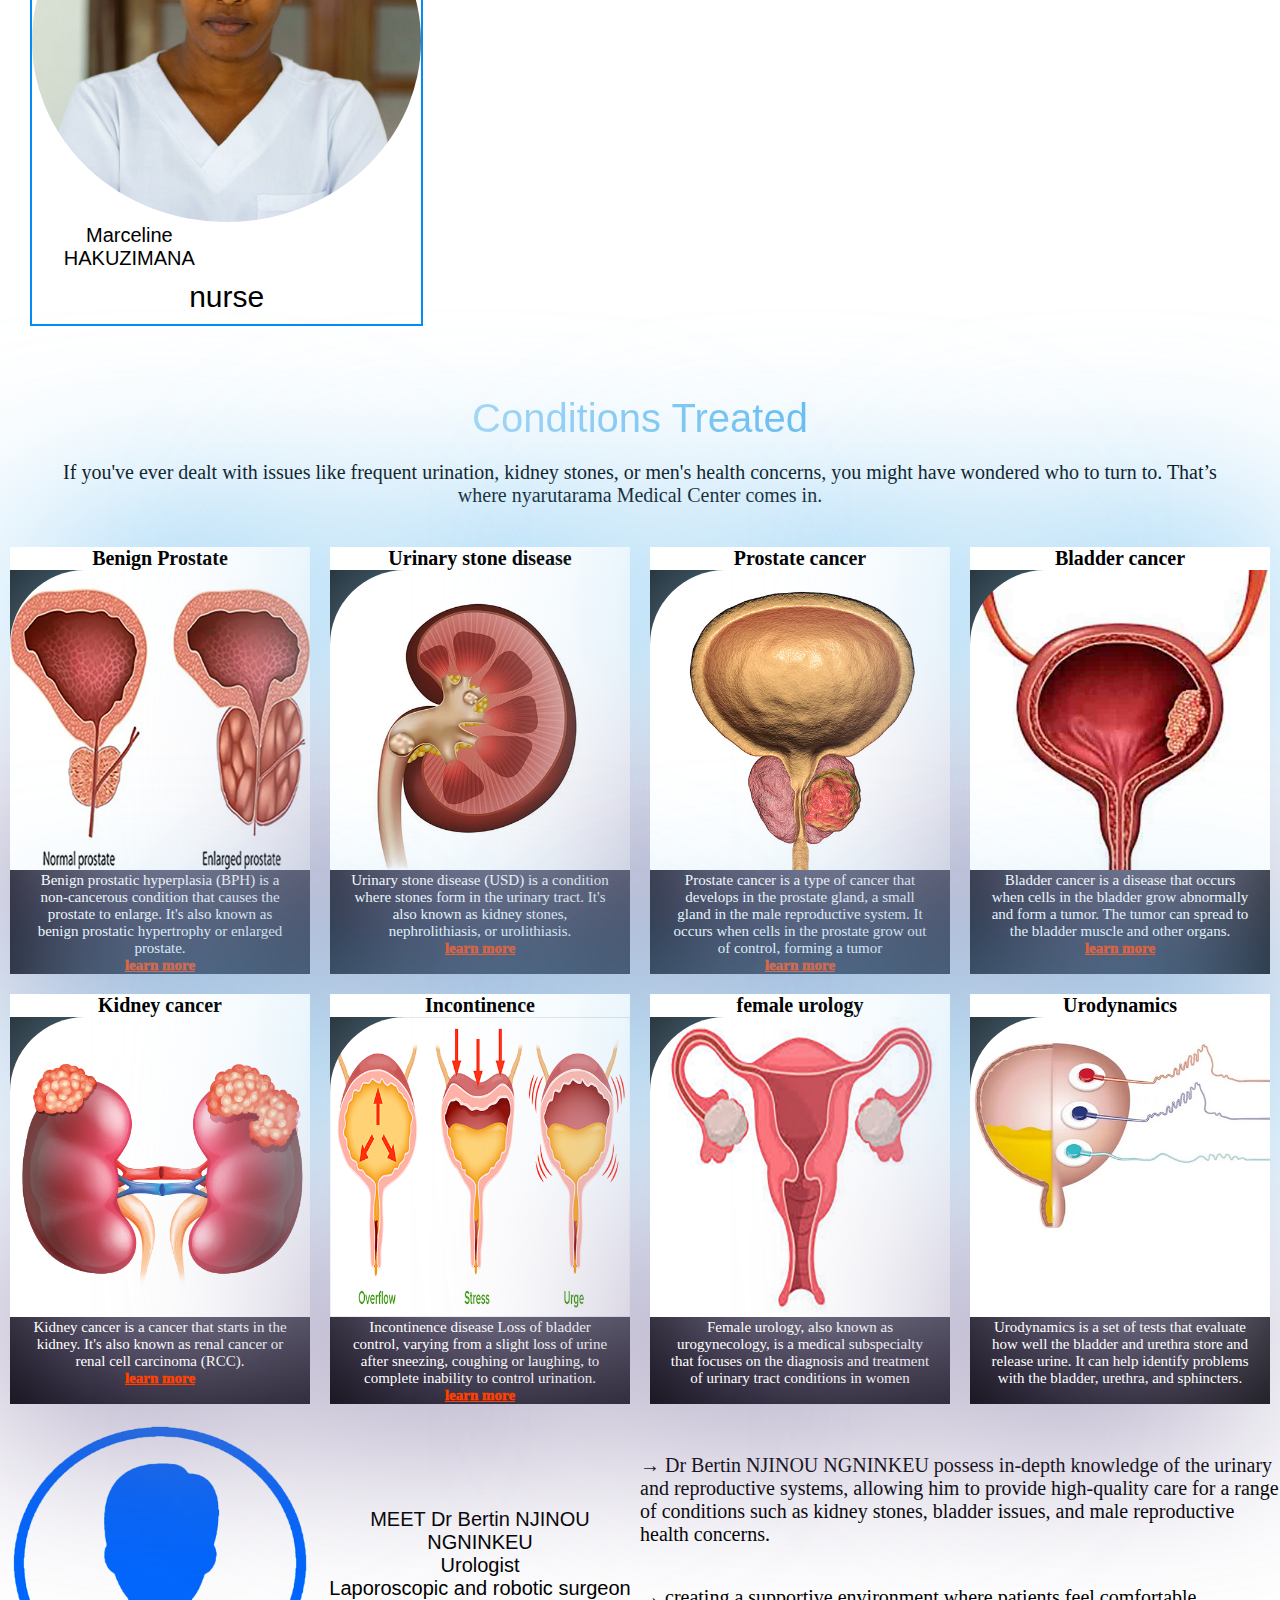
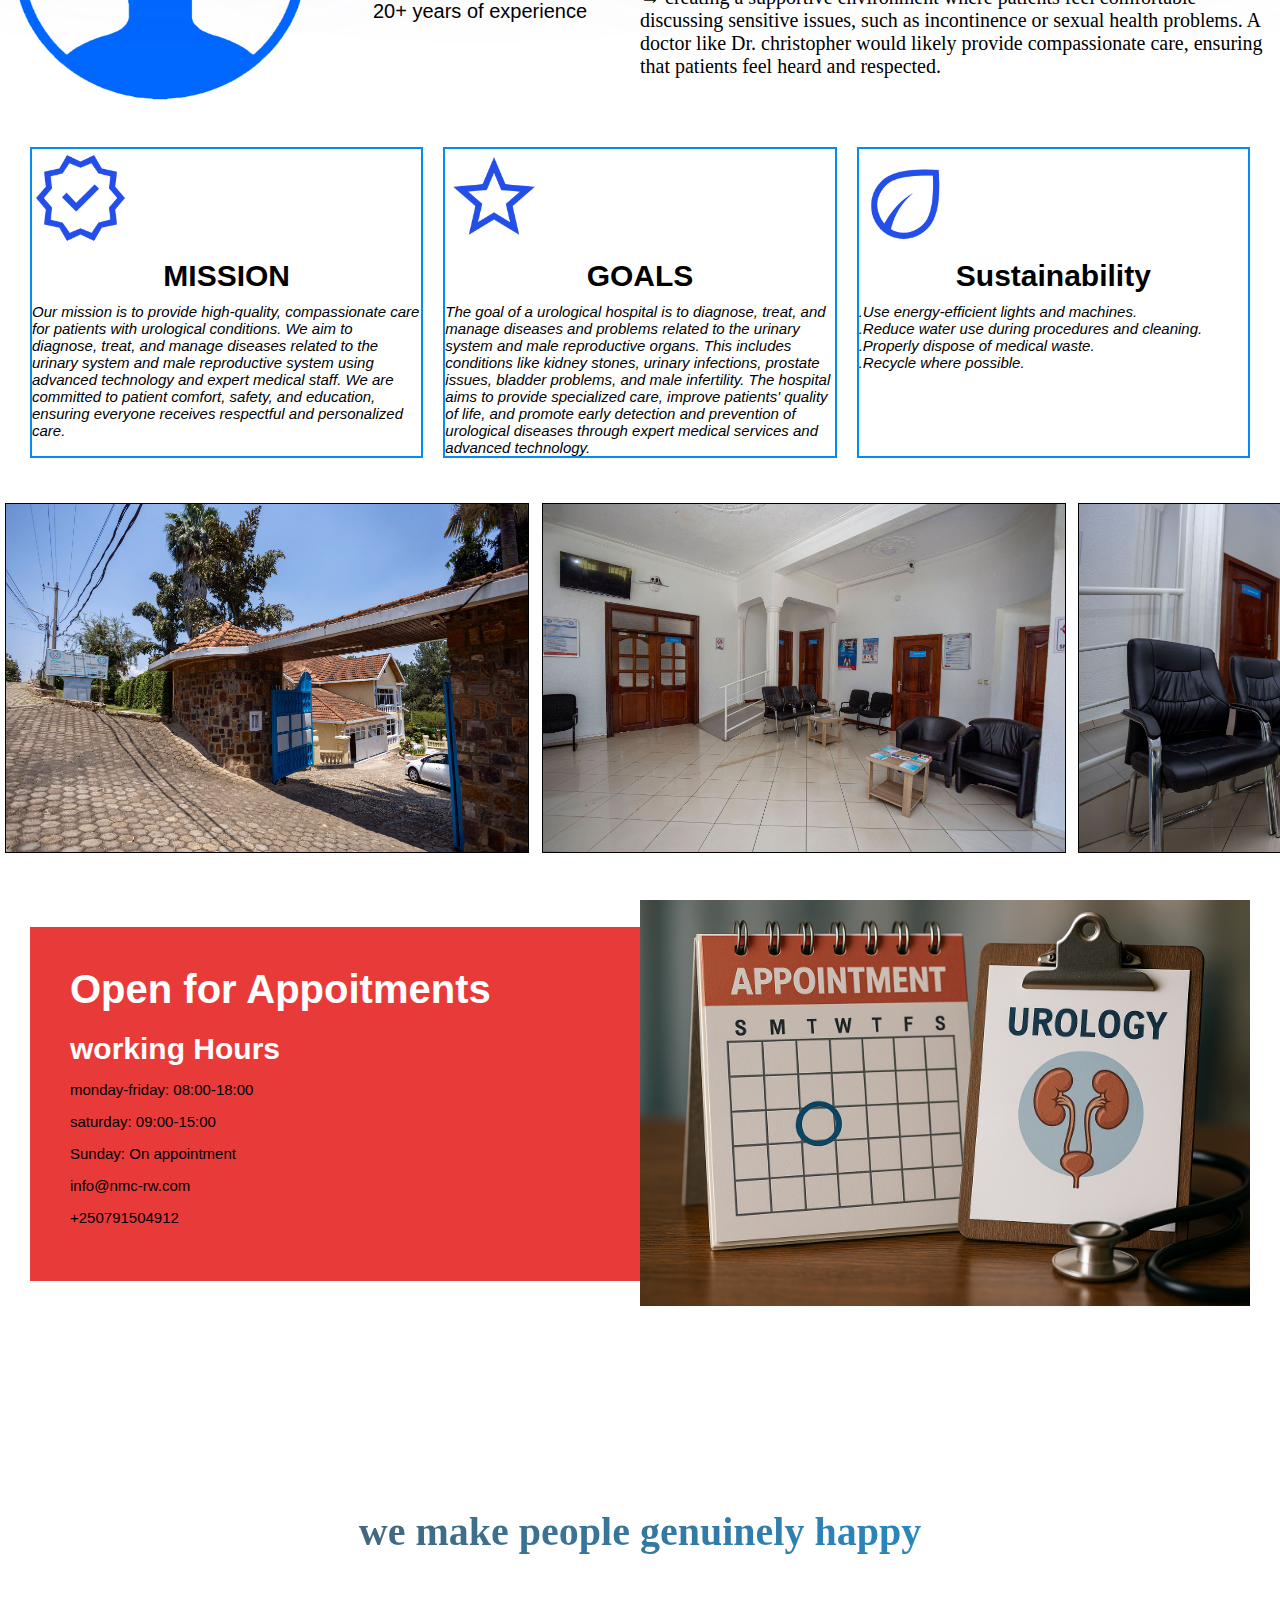
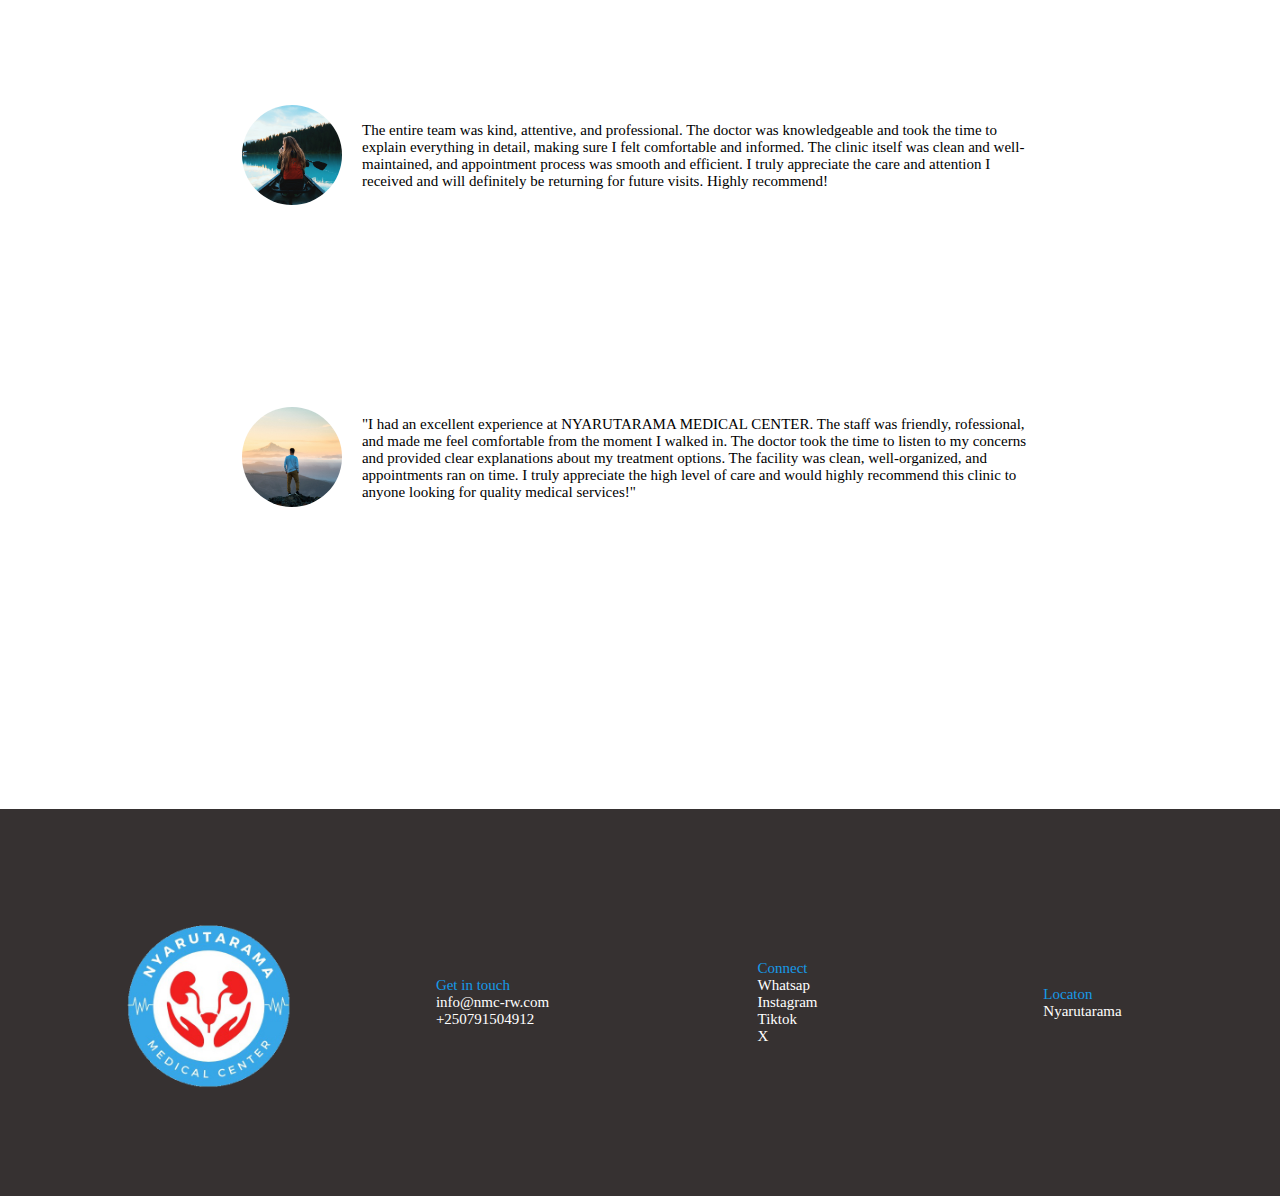
==== commit 56f0336b: "Update index.html" ====
--- a/index.html
+++ b/index.html
@@ -378,6 +378,9 @@
         <div class="find"><p class="your">monday-friday: 08:00-18:00</p></div>
         <div class="find"><p class="your">saturday: 09:00-15:00</p></div>
         <div class="find"><p class="your">Sunday: On appointment</p></div>
+          <div class="find"><p class="your">
+          info@nmc-rw.com</p></div>
+        <div class="find"><p class="your">+250791504912</p></div>
       
         
       </div>
